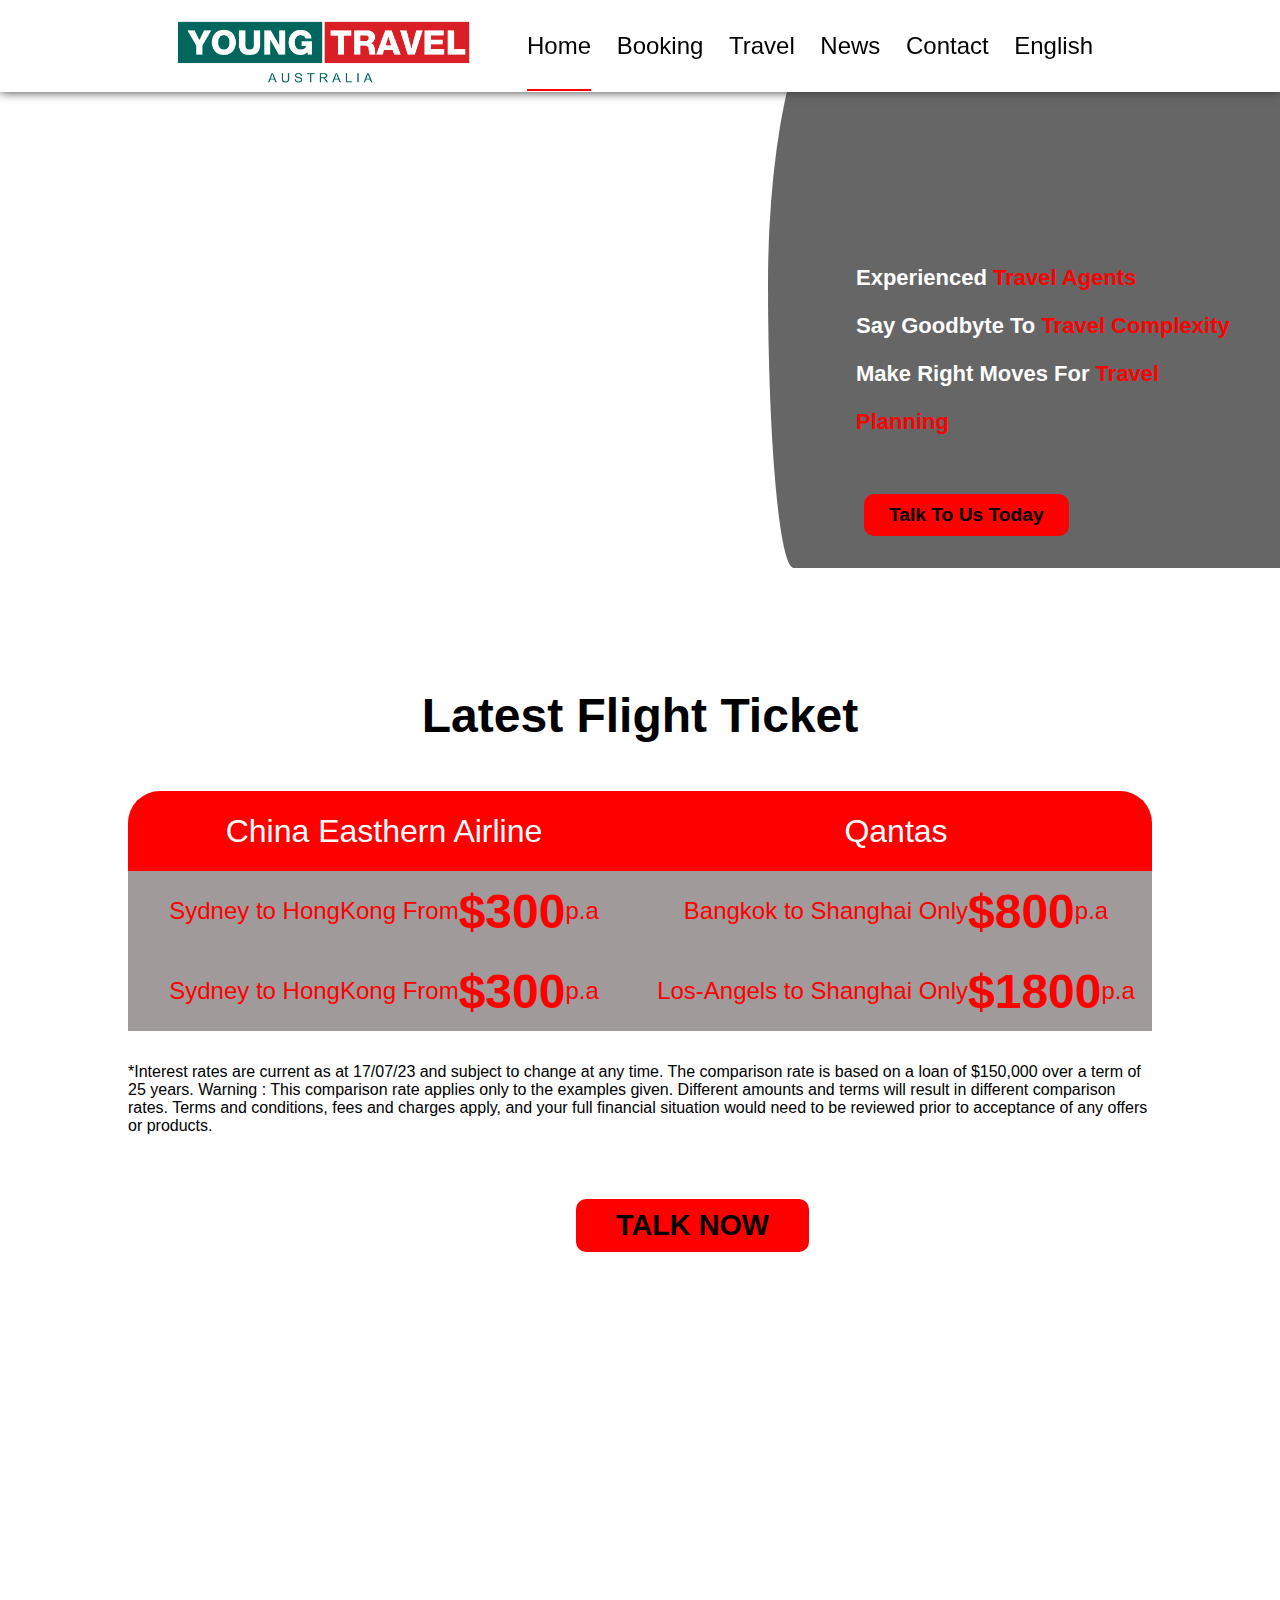
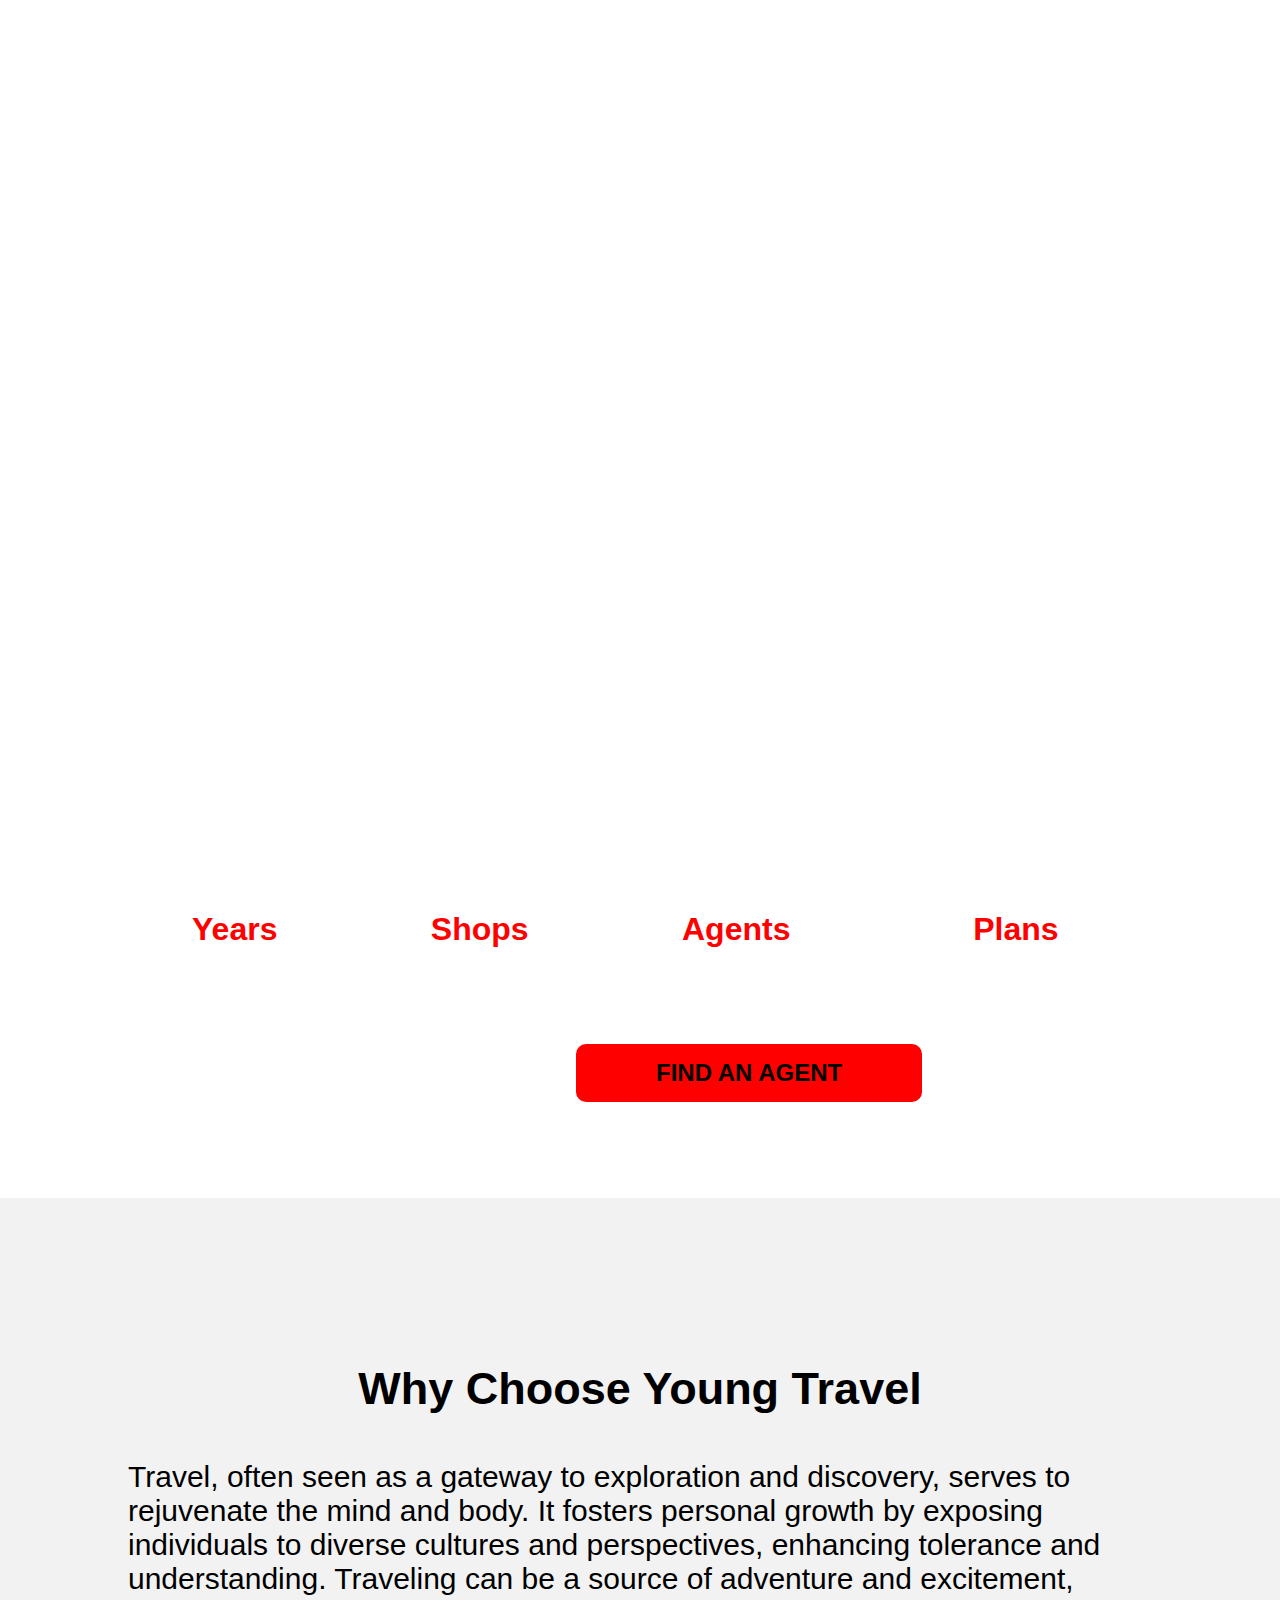
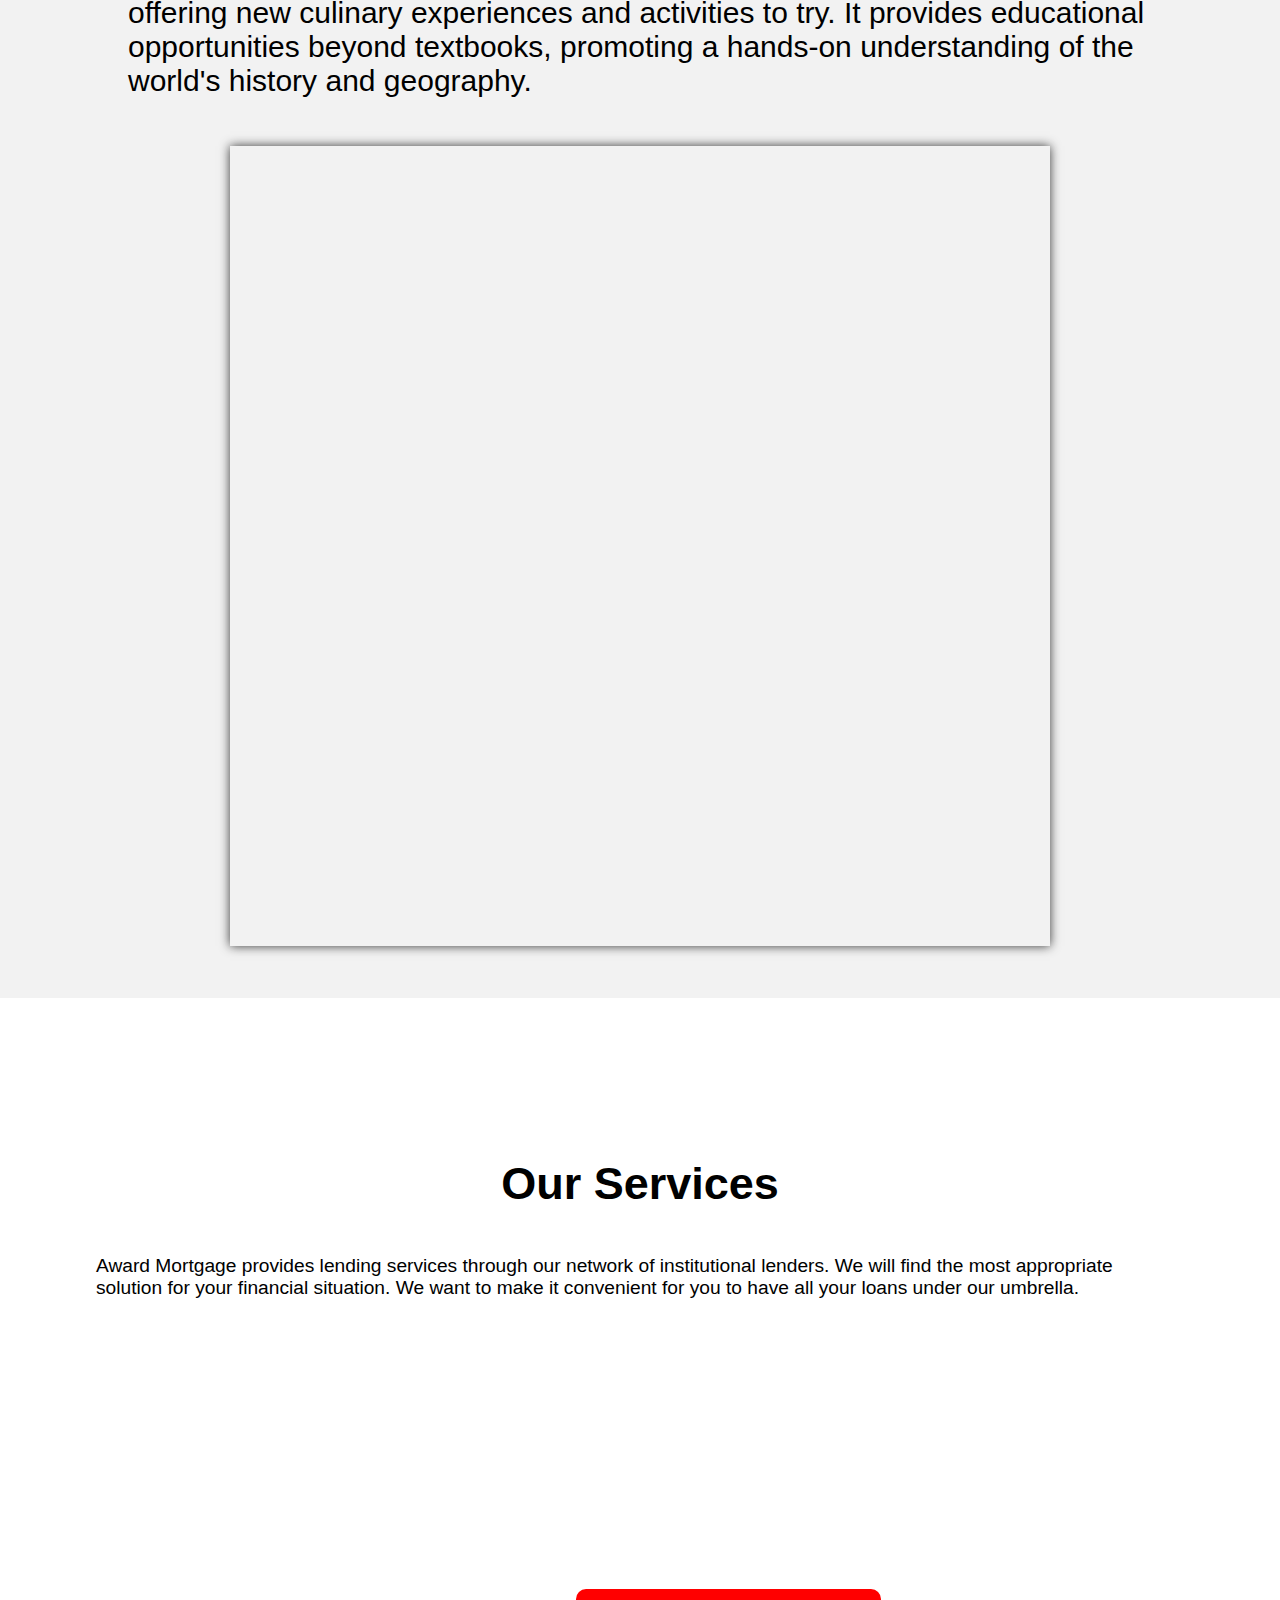
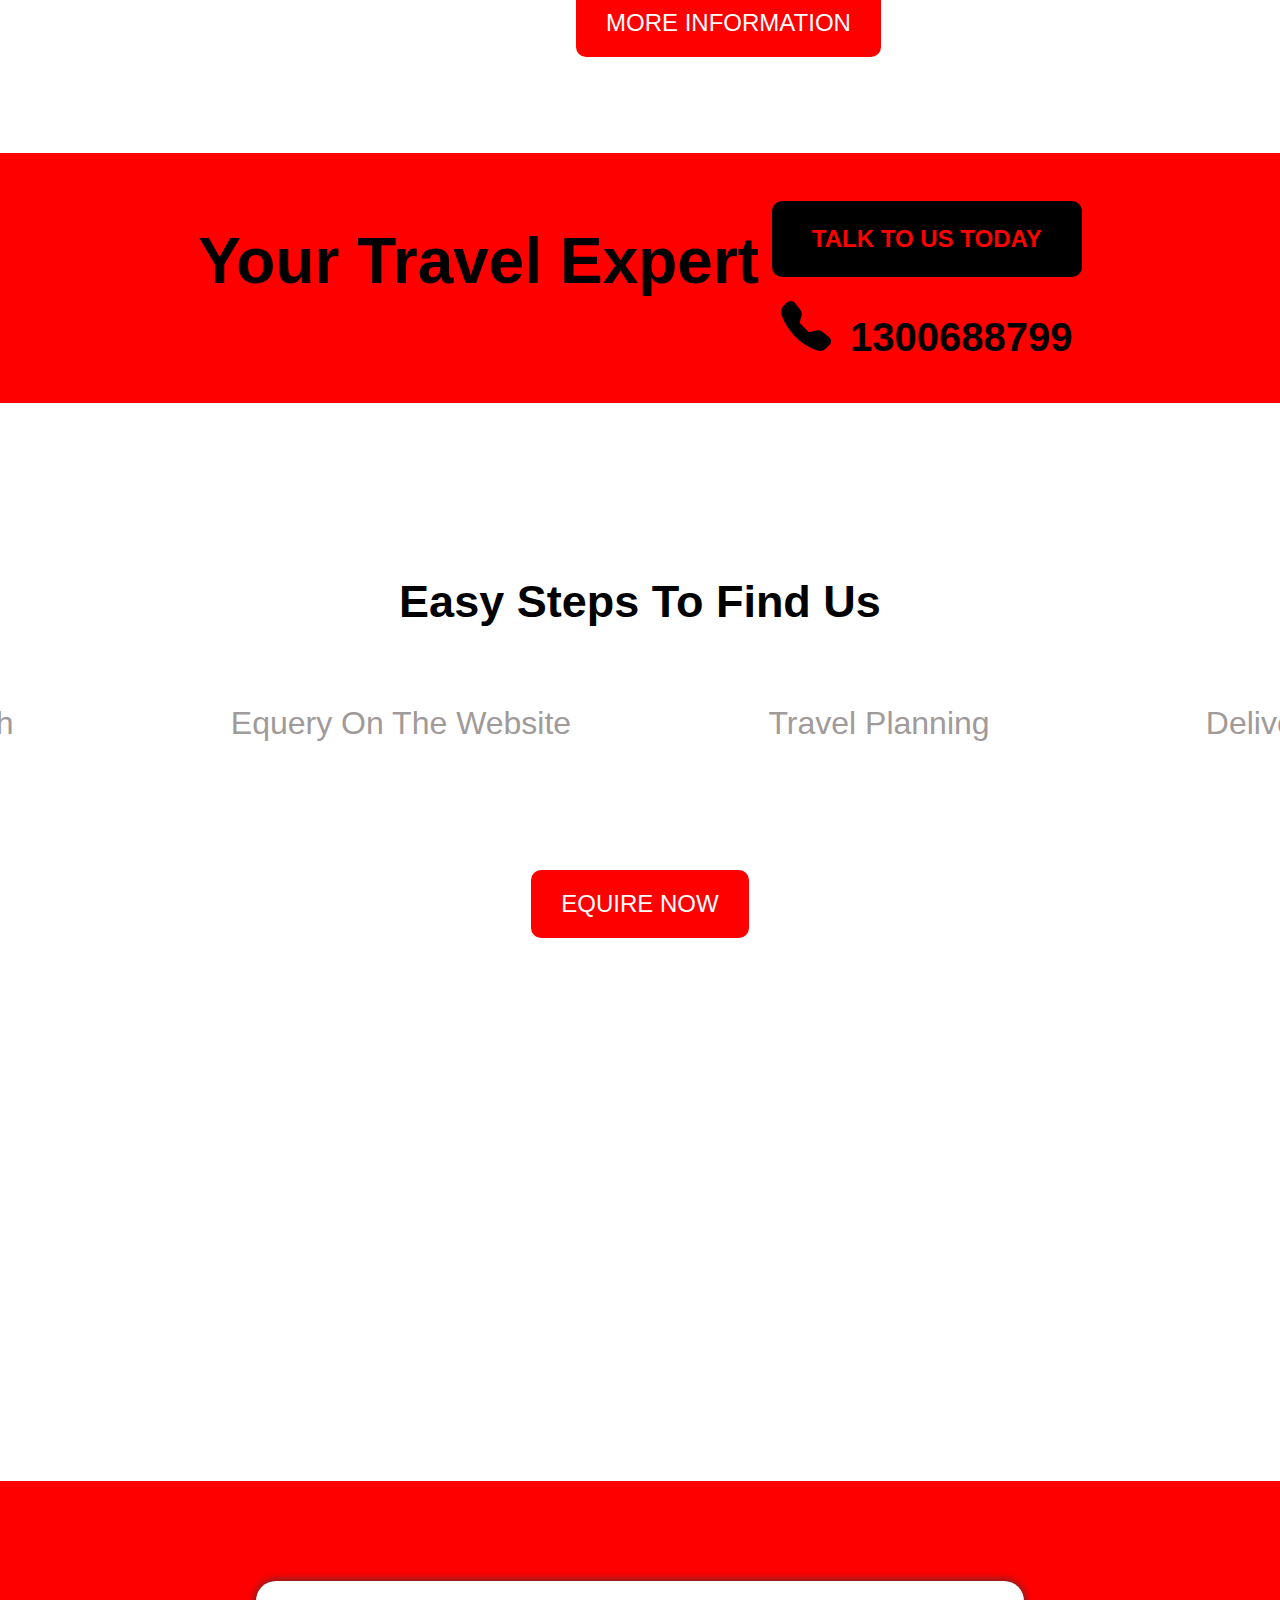
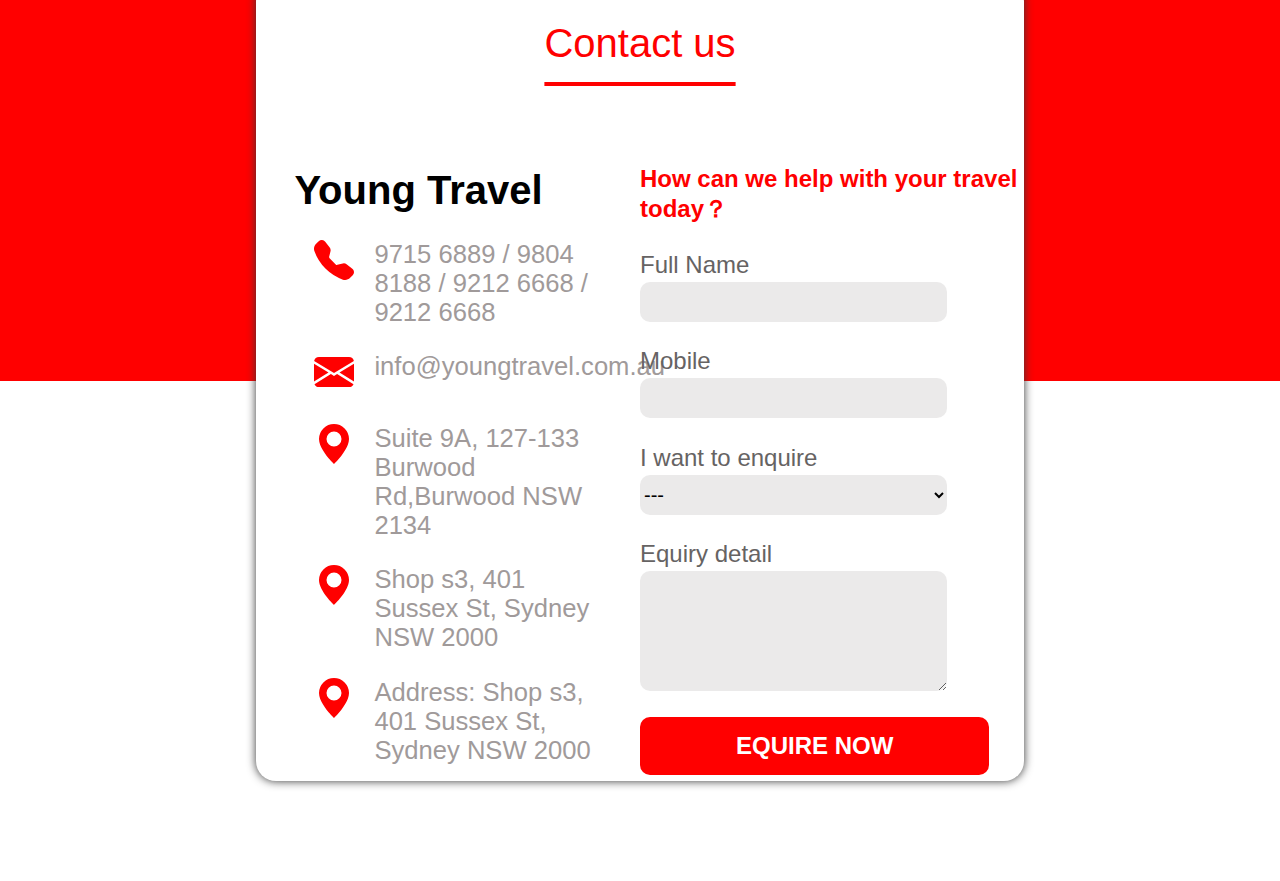
==== index.html @ 4cd8a6f0 "updated function" ====
<!DOCTYPE html>
<html lang="en">
<head>
  <meta charset="UTF-8">
  <meta name="viewport" content="width=device-width, initial-scale=1.0">
 
  <link rel="icon" href="./asset/Young-Travel.png">
  <title>Young Travel</title>
  <link
      rel="stylesheet"
      href="https://cdnjs.cloudflare.com/ajax/libs/font-awesome/5.14.0/css/all.min.css"
      integrity="sha512-1PKOgIY59xJ8Co8+NE6FZ+LOAZKjy+KY8iq0G4B3CyeY6wYHN3yt9PW0XpSriVlkMXe40PTKnXrLnZ9+fkDaog=="
      crossorigin="anonymous"/>
 <link rel="stylesheet" href="./css/style.css" />

</head>
<body>
   <section class="header-section" role="header">
      <nav class="navbar fixed">
          <div class="container">
            <div class="site-logo">
                <a href="./index.html">
                  <img src="./asset/Young-Travel.png" alt="">
                </a>
            </div>

            <nav class="barLink">
              <ul class="barLinkList">
                <li class="barLinkListItem chosen"><a href="#">Home</a></li>
                <li class="barLinkListItem"><a href="">Booking</a></li>
                <li class="barLinkListItem"><a href="">Travel</a></li>
                <li class="barLinkListItem"><a href="">News</a></li>
                <li class="barLinkListItem"><a href="">Contact</a></li>
                <li class="navDropdownListItem">
                    <a class="navLanguage" href="">English</a>
                    <ul class="navDropdownList">
                      <li>
                        <a href="#">Chinese</a>
                      </li>
                    </ul>
                
                </li>
              </ul>
            </nav>
        </div>
      </nav>
</section>

   <main class="mainPage">
    <section >
      <div class="video-container-overlay">
      <video src="//awardmortgage.com.au/wp-content/uploads/2019/11/澳华信贷宣传片-00_00_00-00_00_10.mp4" autoplay muted playsinline loop   class="introduceVideoContainer"></video>
        <div class="video-shadow-layout"></div>
          <div class="text-layout">
              <blockquote>
                <div>Experienced <span>Travel Agents</span></div>
                <div>Say  Goodbyte to <span>Travel complexity</span></div>
                <div>Make right moves for <span>Travel Planning</span></div>
              </blockquote>
              <!-- <h2>Experienced Travel Agent</h2> -->

              <button class="talk-to-us">talk to us today</button>
        </div>
      </div>

           <div class="text-editor">
                <p>Latest Flight ticket</p>
           </div>
   </section>

   <section>
      <div class="ticket-table">
          <div class="tableSorter">
               <div class="table-header spanStyle grid-item-1">China Easthern Airline</div>
               <div class="table-header spanStyle grid-item-2">Qantas</div>
                <div class="table-body grid-item-3">
                  
                  <span class="spanStyle-body">Sydney to HongKong From <h1> $300</h1> p.a</span>
                  <span class="spanStyle-body">Sydney to HongKong From <h1> $300</h1> p.a</span>
         
                
                  </div>
                <div class="table-body grid-item-4">
                  
                  <span class="spanStyle-body">Bangkok to Shanghai Only <h1> $800</h1> p.a</span>

                  <span class="spanStyle-body">Los-Angels to Shanghai Only <h1> $1800</h1> p.a</span>               
                </div>
          </div>
      </div>

      <div class="origin-content">
          <span>*Interest rates are current as at 17/07/23 ​and subject to change at any time. The comparison rate is based on a loan of $150,000 over a term of 25 years. Warning : This comparison rate applies only to the examples given. Different amounts and terms will result in different comparison rates. Terms and conditions, fees and charges apply, and your full financial situation would need to be reviewed prior to acceptance of any offers or products.</span>

      </div>

      
      <button class="Apply">TALK NOW</button>
   </section>

   <section class="backgroundCover cover-section">
      <!-- <div class="coverShadow-layout"></div> -->
       <div class="elementor-container">
          <p class="travelName">YOUNG TRAVEL</p>
           <div class="travelIntroduction">
              <p>  <span>Australian Youth Travel, set up and managed by qualified, experienced professionals, has won the trust and support of its clients through its practical expertise and reasonable costing. Its objective is simple: to ensure travellers enjoy a quality travel experience without spending a lot of money. And whatever problems might crop up during a trip overseas, you need not feel you are left alone in an unfamiliar environment, because we care about every client.</span> </p>
  
              <p>  <span> We organise top line tours, speciality tours, holiday cruises, commercial visits and independent group tours. Australian Youth Travel has a record of professional co-operation with airlines, hotels, cruise tour companies, scenic sites and so on that enable us to secure airline and cruise tickets, theatre tickets and travel insurance. Whether your wanderlust extends across Asia, the Americas, Europe, Africa, Australasia and the Pacific Islands, we are here to ensure a well planned and successful trip.</span> </p>


              <p>  <span>In a realm where youthful zest meets travel expertise, Young Travel Australia Pty Ltd stands as a beacon of excellence, guiding young adventurers on unparalleled journeys across the majestic landscapes of Australia. Established as a trusted travel agency, it specializes in curating vibrant, enriching, and safe travel experiences for young explorers.</span> </p>
           </div>
       </div>
     
    <section class="travelIntroStatics-section">
        <div class="statics-container">
            <div class="statics">
              <p class="first">9+</p>
              <p class="last">Years</p>
            </div>

            <div class="statics">
              <p class="first">6+</p>
              <p class="last">Shops</p>
          </div>

          <div class="statics">
            <p class="first">20+</p>
            <p class="last">Agents</p>
        </div>

        <div class="statics">
          <p class="first">500+</p>
          <p class="last">Plans</p>
      </div>
        </div>
    </section>

    <button class="findButton">Find an Agent</button>

   </section>


   <section class="whyTravel">
    <!-- <div> -->
      <div class="travelReason">
          <p>Why Choose young travel</p>
          <span>Travel, often seen as a gateway to exploration and discovery, serves to rejuvenate the mind and body. It fosters personal growth by exposing individuals to diverse cultures and perspectives, enhancing tolerance and understanding. Traveling can be a source of adventure and excitement, offering new culinary experiences and activities to try. It provides educational opportunities beyond textbooks, promoting a hands-on understanding of the world's history and geography.</span>

          <iframe width="80%" height="800" src="https://www.youtube.com/embed/lf4ZoAJsgnk?si=6ZNOD4xTz82uY_7r" title="YouTube video player" frameborder="0" allow="accelerometer; autoplay; clipboard-write; encrypted-media; gyroscope; picture-in-picture; web-share" allowfullscreen></iframe>
      </div>
    <!-- </div> -->

 </section>





    <section class="service-section">
      <div class="serviceDescription">
           <p>Our Services</p>
           <span>Award Mortgage provides lending services through our network of institutional lenders. We will find the most appropriate solution for your financial situation. We want to make it convenient for you to have all your loans under our umbrella. </span>
      </div>

      <div class="serviceBar">
          <!-- <div class="serviceContainer"> -->
           <figure class="serviceOption">
            <a href="#">
             <img src="https://awardmortgage.com.au/wp-content/uploads/2019/10/service-professionalloan.jpg" alt="" decoding="async">
             <figcaption class="image-caption caption-position">
                Visa application
             </figcaption>
            </a>
           </figure>
          <!-- </div> -->

          <figure class="serviceOption">
            <a href="#">
             <img src="https://awardmortgage.com.au/wp-content/uploads/2019/10/service-professionalloan.jpg" alt="" decoding="async">
             <figcaption class="image-caption caption-position">
                Flight Booking
             </figcaption>
            </a>
           </figure>

           <figure class="serviceOption">
            <a href="#">
             <img src="https://awardmortgage.com.au/wp-content/uploads/2019/10/service-professionalloan.jpg" alt="" decoding="async">
             <figcaption class="image-caption caption-position">
                Travel Planning
             </figcaption>
            </a>
           </figure>

           <figure class="serviceOption">
            <a href="#">
             <img src="https://awardmortgage.com.au/wp-content/uploads/2019/10/service-professionalloan.jpg" alt="" decoding="async">
             <figcaption class="image-caption caption-position">
                travel guiding
             </figcaption>
            </a>
           </figure>

           <figure class="serviceOption">
            <a href="#">
             <img src="https://awardmortgage.com.au/wp-content/uploads/2019/10/service-professionalloan.jpg" alt="" decoding="async">
             <figcaption class="image-caption caption-position">
                Vodafone 
             </figcaption>
            </a>
           </figure>

           <figure class="serviceOption">
            <a href="#">
             <img src="https://awardmortgage.com.au/wp-content/uploads/2019/10/service-professionalloan.jpg" alt="" decoding="async">
             <figcaption class="image-caption caption-position">
                Travel consulting
             </figcaption>
            </a>
           </figure>

      </div>

      <button class="InfoButton">More Information</button>

  </section>

  
   <section class="expert">
    <div class="expertContainer">
      <div class="expert-content">
        <p>Your Travel Expert</p>
        <div class="contactDetail">
            <button class="talkToUs">Talk To Us Today</button>
            <span><svg xmlns="http://www.w3.org/2000/svg" width="50" height="50" fill="currentColor" class="bi bi-telephone-fill" viewBox="0 0 16 16">
              <path fill-rule="evenodd" d="M1.885.511a1.745 1.745 0 0 1 2.61.163L6.29 2.98c.329.423.445.974.315 1.494l-.547 2.19a.678.678 0 0 0 .178.643l2.457 2.457a.678.678 0 0 0 .644.178l2.189-.547a1.745 1.745 0 0 1 1.494.315l2.306 1.794c.829.645.905 1.87.163 2.611l-1.034 1.034c-.74.74-1.846 1.065-2.877.702a18.634 18.634 0 0 1-7.01-4.42 18.634 18.634 0 0 1-4.42-7.009c-.362-1.03-.037-2.137.703-2.877L1.885.511z"/>
            </svg> 1300688799</span>
        </div>
      </div>
    </div>
</section>


<section class="steps-to-find">
  <div class="step-container">
    <p class="steps-title">Easy steps to find us</p>
    <div class="stepItem-list">
      <div class="stepItem">
        <img src="https://awardmortgage.com.au/wp-content/uploads/2020/08/car-loan-02-150x150.png" alt="" class="item-image">
          <p class="item-description">Get in Touch</p>
      </div>

      <div class="stepItem">
        <img src="https://awardmortgage.com.au/wp-content/uploads/2020/08/car-loan-02-150x150.png" alt="" class="item-image">
          <p class="item-description">Equery on the Website</p>
      </div>

      <div class="stepItem">
        <img src="https://awardmortgage.com.au/wp-content/uploads/2020/08/car-loan-02-150x150.png" alt="" class="item-image">
          <p class="item-description">Travel planning</p>
      </div>

      <div class="stepItem">
        <img src="https://awardmortgage.com.au/wp-content/uploads/2020/08/car-loan-02-150x150.png" alt="" class="item-image">
          <p class="item-description">Deliver our solutions</p>
      </div>
    </div>
     <button>Equire Now</button>

  </div>
</section>

<section class="contactForm">

  <div class="formContainer">
      <div class="up-section">

      </div>

      <div class="down-section">

      </div>

      <div class="form-to-contact">
         <p class="form-contact-us">Contact us</p>
         <!-- <div class="contact-container"> -->
            <div class="left-section">
                <h1>Young Travel</h1>
                <ul class="contact-list">
                  <li>
                    <span><svg xmlns="http://www.w3.org/2000/svg" width="40" height="40" fill="currentColor" class="bi bi-telephone-fill" viewBox="0 0 16 16">
                    <path fill-rule="evenodd" d="M1.885.511a1.745 1.745 0 0 1 2.61.163L6.29 2.98c.329.423.445.974.315 1.494l-.547 2.19a.678.678 0 0 0 .178.643l2.457 2.457a.678.678 0 0 0 .644.178l2.189-.547a1.745 1.745 0 0 1 1.494.315l2.306 1.794c.829.645.905 1.87.163 2.611l-1.034 1.034c-.74.74-1.846 1.065-2.877.702a18.634 18.634 0 0 1-7.01-4.42 18.634 18.634 0 0 1-4.42-7.009c-.362-1.03-.037-2.137.703-2.877L1.885.511z"/>
                  </svg></span>
                  <span>9715 6889 / 9804 8188 / 9212 6668 / 9212 6668</span>
                </li>
                  <li>
                   <span> <svg xmlns="http://www.w3.org/2000/svg" width="40" height="40" fill="currentColor" class="bi bi-envelope-fill" viewBox="0 0 16 16">
                    <path d="M.05 3.555A2 2 0 0 1 2 2h12a2 2 0 0 1 1.95 1.555L8 8.414.05 3.555ZM0 4.697v7.104l5.803-3.558L0 4.697ZM6.761 8.83l-6.57 4.027A2 2 0 0 0 2 14h12a2 2 0 0 0 1.808-1.144l-6.57-4.027L8 9.586l-1.239-.757Zm3.436-.586L16 11.801V4.697l-5.803 3.546Z"/>
                  </svg></span>
                  <span>info@youngtravel.com.au</span>
                </li>
                  <li>
                   <span> <svg xmlns="http://www.w3.org/2000/svg" width="40" height="40" fill="currentColor" class="bi bi-geo-alt-fill" viewBox="0 0 16 16">
                      <path d="M8 16s6-5.686 6-10A6 6 0 0 0 2 6c0 4.314 6 10 6 10zm0-7a3 3 0 1 1 0-6 3 3 0 0 1 0 6z"/>
                    </svg></span>
                    <span>Suite 9A, 127-133 Burwood Rd,Burwood NSW 2134</span>
                  </li>
                  <li>
                    <span><svg xmlns="http://www.w3.org/2000/svg" width="40" height="40" fill="currentColor" class="bi bi-geo-alt-fill" viewBox="0 0 16 16">
                      <path d="M8 16s6-5.686 6-10A6 6 0 0 0 2 6c0 4.314 6 10 6 10zm0-7a3 3 0 1 1 0-6 3 3 0 0 1 0 6z"/>
                    </svg></span>
                    <span>Shop s3, 401 Sussex St, Sydney NSW 2000</span>
                  </li>
                  <li>
                   <span> <svg xmlns="http://www.w3.org/2000/svg" width="40" height="40" fill="currentColor" class="bi bi-geo-alt-fill" viewBox="0 0 16 16">
                      <path d="M8 16s6-5.686 6-10A6 6 0 0 0 2 6c0 4.314 6 10 6 10zm0-7a3 3 0 1 1 0-6 3 3 0 0 1 0 6z"/>
                    </svg>
                  </span>
                    <span>Address: Shop s3, 401 Sussex St, Sydney NSW 2000</span>
                  </li>
                </ul>
            </div>

            <div class="right-section">
               <p class="right-title">How can we help with your travel today？</p>
               <ul class="contactForm">
                      <li>
                        <span>Full Name</span>
                        <input type="text" class="text-input">
                      </li>
                      
                      <li>
                        <span>Mobile</span>
                        <input type="text" class="text-input">
                      </li>
                      
                      <li>
                        <span>I want to enquire</span>
                        <select name="mySelect" class="mySelect">
                          <option value="value1" selected>---</option>
                          <option value="value1">Flight Ticket</option>
                          <option value="value2">Visa</option>
                          <option value="value3">Vodafone</option>
                        </select>
                      </li>


                      <li>
                        <span>Equiry detail</span>
                        <textarea name="comments" class="equiry" rows="5" cols="30"></textarea>
                      </li>
               </ul>

               <button>Equire Now</button>
            </div>
         <!-- </div> -->
      </div>
  </div>

</section>




 

   


   </main>

<script src="./js/navDropdownList.js"></script>
<script src="https://cdn.jsdelivr.net/npm/bootstrap@5.3.1/dist/js/bootstrap.bundle.min.js" integrity="sha384-HwwvtgBNo3bZJJLYd8oVXjrBZt8cqVSpeBNS5n7C8IVInixGAoxmnlMuBnhbgrkm" crossorigin="anonymous"></script>
</body>
</html>
---- css/style.css ----
@charset "UTF-8";
:root {
  font-size: 16px;
  --secondary-color: #ff0000;
  --primary-color: white;
  --grey-color: #a09a9a;
  --maxWidth: 100%;
}

* {
  box-sizing: border-box;
}

@keyframes button-animation {
  25% {
    transform: scale(1.1);
  }
  75% {
    transform: scale(0.9);
  }
}

body {
  max-width: 3000px;
  margin: 0 auto;
  padding: 0;
  font-family: barlow, sans-serif;
}

.header-section {
  max-width: 3000px;
  width: 100%;
}

.navbar {
  display: flex;
  justify-content: center;
  align-items: center;
  background-color: var(--primary-color);
  min-height: 80px;
  box-shadow: #363636 0px 0px 10px;
}

.navbar .container {
  margin: 0 auto;
  padding: 0 10px;
  min-width: 60%;
  max-width: 90%;
}

.navbar .site-logo {
  position: relative;
  float: left;
  cursor: pointer;
}

.navbar .site-logo a {
  text-decoration: none;
  color: var(--primary-color);
}

.navbar .site-logo img {
  border: 0;
  max-width: 300px;
  margin: auto 0px;
}

.barLink {
  width: calc(60% - 15rem);
  font-weight: 800;
  font-size: 1.5rem;
  position: relative;
  float: right;
  text-transform: capitalize;
  display: flex;
  justify-content: end;
  align-items: center;
}

.barLink .barLinkList {
  list-style: none;
  display: flex;
  justify-content: center;
  align-items: center;
  height: 100%;
}

.barLink .barLinkList li {
  display: flex;
  justify-content: center;
  align-items: center;
}

.barLink .barLinkList li:hover {
  text-decoration: underline;
  text-decoration-color: var(--secondary-color);
  text-underline-offset: 35px;
}

.barLink .barLinkList .chosen {
  text-decoration: underline;
  text-decoration-color: var(--secondary-color);
  text-underline-offset: 35px;
}

.barLink .barLinkListItem {
  height: 100%;
  display: flex;
  justify-content: center;
  align-items: center;
}

.barLink .barLinkListItem a {
  text-decoration: none;
  color: black;
  margin: 0.5rem;
  font-size: 1.5rem;
  padding: 0 0.3rem;
  font-family: "Libre Franklin", Arial, "Microsoft YaHei", 微软雅黑, STXihei, 华文细黑, SimSun, 宋体, Heiti, 黑体, sans-serif !important;
  font-weight: normal;
}

.barLink .barLinkListItem a:hover {
  color: grey;
  transition: 0.7s all ease;
}

.navDropdownListItem {
  position: relative;
  height: 100%;
}

.navDropdownListItem:hover {
  background-color: var(--secondary-color);
  transition: 1s all;
}

.navDropdownListItem .navLanguage {
  text-decoration: none;
  color: black;
  margin: 0.5rem;
  font-size: 1.5rem;
  padding: 0 0.3rem;
  font-family: "Libre Franklin", Arial, "Microsoft YaHei", 微软雅黑, STXihei, 华文细黑, SimSun, 宋体, Heiti, 黑体, sans-serif !important;
  font-weight: normal;
}

.navDropdownListItem .navLanguage:hover {
  color: var(--primary-color);
  opacity: 1 !important;
  transition: 1s all;
  text-decoration: none !important;
}

.navDropdownList {
  display: none;
  position: absolute;
  width: 30rem;
  top: 2.8rem;
  left: 0rem;
  padding-inline-start: 0;
}

.navDropdownList li {
  display: flex;
  flex-direction: column;
  background-color: var(--secondary-color);
  max-width: 15rem;
  border: 1px solid var(--primary-color);
}

.navDropdownList li:hover {
  text-decoration: none !important;
}

.navDropdownList li a {
  text-decoration: none;
  color: black;
  font-size: 1rem;
  padding: 0.5rem 0;
  border-bottom: 1px solid var(--secondary-color);
  color: aliceblue;
}

.navDropdownList.activated {
  display: block;
  transition: 1s all ease;
}

.fixed {
  position: fixed;
  top: 0;
  width: 100%;
  z-index: 999;
}

.mainPage {
  width: 100%;
}

.video-container-overlay {
  height: 40rem;
  display: grid;
  grid-template-columns: repeat(5, 1fr);
  grid-template-rows: repeat(2, 1fr);
}

.video-container-overlay .introduceVideoContainer {
  height: 30em;
  width: 100%;
  margin-top: 5.5rem;
  object-fit: cover;
  grid-column: 1/6;
  grid-row: 1;
  z-index: 1;
}

.video-container-overlay .video-shadow-layout {
  grid-column: 4/6;
  grid-row: 1/2;
  z-index: 90;
  background-color: black;
  height: 100%;
  opacity: 0.6;
  border-radius: 14% 0 0 5% / 50% 0 0 50%;
}

.video-container-overlay .text-layout {
  grid-column: 4/6;
  grid-row: 1/2;
  display: flex;
  z-index: 200;
  flex-direction: column;
  justify-content: flex-end;
  align-items: flex-start;
  flex-wrap: nowrap;
  margin-top: 4rem;
  margin-left: 3rem;
}

.video-container-overlay .text-layout h2 {
  color: white;
  text-align: center;
  margin-bottom: 0.5rem;
  line-height: 1.5rem;
  margin-top: 14rem;
}

.video-container-overlay .text-layout div {
  color: white;
  text-align: center;
  font-size: 22px;
  font-weight: 600;
  line-height: 3rem;
  text-transform: capitalize;
  text-align: left;
}

.video-container-overlay .text-layout span {
  color: var(--secondary-color);
}

.video-container-overlay .text-layout .talk-to-us {
  border-radius: 10px;
  border: none;
  font-weight: bold;
  font-size: 1.2rem;
  padding: 10px 25px;
  text-transform: capitalize;
  background-color: var(--secondary-color);
  margin: 2rem 0;
  margin-left: 3rem;
  cursor: pointer;
}

.video-container-overlay .text-layout .talk-to-us:hover {
  background-color: white;
  transform: translateY(-30%);
  transition: 0.8s all ease;
}

.text-editor {
  display: flex;
  justify-content: center;
  align-items: center;
}

.text-editor p {
  font-size: 3rem;
  font-weight: bolder;
  text-transform: capitalize;
}

.ticket-table {
  display: flex;
  justify-content: center;
  align-items: center;
  max-width: 100%;
  border-collapse: collapse;
}

.ticket-table .tableSorter {
  width: 80%;
  margin: 0 auto;
  display: grid;
  grid-template-columns: repeat(2, 1fr);
  grid-template-rows: 1fr 2fr;
  min-height: 15rem;
}

.ticket-table .tableSorter .table-header {
  background-color: var(--secondary-color);
}

.ticket-table .tableSorter .spanStyle {
  text-align: center;
  display: flex;
  justify-content: center;
  align-items: center;
  color: var(--primary-color);
  font-size: 2rem;
  font-weight: 500;
  font-family: Ubuntu, 方正黑体简体, "Open Sans", Helvetica, Arial, sans-serif;
}

.ticket-table .tableSorter .grid-item-1 {
  border-top-left-radius: 2rem;
  grid-column: 1;
  grid-row: 1;
}

.ticket-table .tableSorter .grid-item-2 {
  border-top-right-radius: 2rem;
  grid-column: 2;
  grid-row: 1;
}

.ticket-table .tableSorter .grid-item-3 {
  grid-column: 1;
  grid-row: 2;
}

.ticket-table .tableSorter .grid-item-4 {
  grid-column: 2;
  grid-row: 2;
}

.ticket-table .tableSorter .spanStyle-body {
  color: var(--secondary-color);
  display: flex;
  justify-content: center;
  align-items: center;
  font-size: 1.5rem;
  max-height: 5rem;
  font-weight: 300;
  font-family: Ubuntu, 方正黑体简体, "Open Sans", Helvetica, Arial, sans-serif;
}

.ticket-table .tableSorter .table-body {
  background-color: var(--grey-color);
}

.origin-content {
  display: flex;
  justify-content: center;
  align-items: center;
  width: 80%;
  margin: 2rem auto;
}

.Apply {
  border-radius: 10px;
  border: none;
  font-weight: bold;
  font-size: 1.8rem;
  padding: 10px 40px;
  text-transform: capitalize;
  background-color: var(--secondary-color);
  margin: 2rem 0;
  cursor: pointer;
  position: relative;
  left: 45%;
}

.Apply:hover {
  animation-name: button-animation;
  animation-duration: 1s;
  animation-timing-function: linear;
  animation-iteration-count: infinite;
}

.backgroundCover {
  background-image: url("https://www.awardmortgage.com.au/wp-content/uploads/2019/10/20191031163749.jpg");
  background-size: auto;
  z-index: 50;
}

@media screen and (min-width: 1025px) {
  .backgroundCover {
    background-attachment: fixed;
  }
}

.backgroundCover p::selection {
  background-color: var(--secondary-color);
}

.backgroundCover p::-moz-selection {
  background-color: var(--secondary-color);
}

.backgroundCover p::-webkit-selection {
  background-color: var(--secondary-color);
}

.backgroundCover .coverShadow-layout {
  height: 100%;
  background-color: black;
  opacity: 0.6;
  z-index: 100;
}

.backgroundCover .elementor-container {
  min-height: 800px;
  padding: 20px;
  z-index: 200;
  color: var(--primary-color);
  font-family: Ubuntu, 方正黑体简体, "Open Sans", Helvetica, Arial, sans-serif;
}

.backgroundCover .elementor-container .travelName {
  display: flex;
  justify-content: center;
  align-items: center;
  font-size: 45px;
  font-weight: 900;
  margin-top: 5rem;
}

.backgroundCover .elementor-container .travelIntroduction {
  margin: 0 25%;
}

.backgroundCover .elementor-container .travelIntroduction p {
  line-height: 2rem;
  font-weight: 100;
  font-size: 1.5rem;
  text-align: justify;
}

.backgroundCover .elementor-container .travelIntroduction p ::selection {
  background-color: var(--secondary-color);
}

.backgroundCover .elementor-container .travelIntroduction p ::-moz-selection {
  background-color: var(--secondary-color);
}

.backgroundCover .elementor-container .travelIntroduction p ::-webkit-selection {
  background-color: var(--secondary-color);
}

.backgroundCover .elementor-container .travelIntroduction :not(:first-child) {
  margin-top: 2rem;
}

.backgroundCover .travelIntroStatics-section {
  width: 100%;
}

.backgroundCover .travelIntroStatics-section .statics-container {
  max-width: 80%;
  margin: 0 15%;
  display: flex;
  justify-content: space-between;
  align-items: center;
}

.backgroundCover .travelIntroStatics-section .statics-container .statics {
  display: flex;
  flex-direction: column;
}

.backgroundCover .travelIntroStatics-section .statics-container .statics .first {
  color: white;
  font-weight: 500;
  text-align: center;
  font-size: 4rem;
  margin: 0.5rem auto !important;
}

.backgroundCover .travelIntroStatics-section .statics-container .statics .last {
  color: var(--secondary-color);
  font-weight: bold;
  text-align: center;
  font-size: 2rem;
  margin: 0 auto !important;
}

.backgroundCover .findButton {
  border-radius: 10px;
  border: none;
  font-weight: 600;
  font-size: 1.5rem;
  padding: 15px 80px;
  text-transform: uppercase;
  background-color: var(--secondary-color);
  margin: 6rem 0;
  cursor: pointer;
  position: relative;
  left: 45%;
}

.backgroundCover .findButton:hover {
  animation-name: button-animation;
  animation-duration: 1s;
  animation-timing-function: linear;
  animation-iteration-count: infinite;
}

.service-section {
  width: 100%;
  margin-top: 10rem;
}

.service-section .serviceDescription {
  max-width: 85%;
  margin: 8rem auto 3.5rem auto;
}

.service-section .serviceDescription p {
  font-size: 45px;
  font-weight: 900;
  display: flex;
  justify-content: center;
  align-items: center;
}

.service-section .serviceDescription span {
  text-align: left;
  display: flex;
  justify-content: center;
  align-items: center;
  font-weight: 400;
  font-size: 1.2rem;
}

.service-section .serviceBar {
  max-width: 1000px;
  margin: 3.5rem auto;
  display: flex;
  justify-content: space-between;
  align-items: center;
  flex-wrap: wrap;
  align-content: space-between;
}

.service-section .serviceOption {
  position: relative;
  display: inline-block;
  margin: 2rem;
  max-width: 250px;
}

.service-section .serviceOption a {
  text-decoration: none;
  color: #363636;
}

.service-section .serviceOption img {
  filter: brightness(60%) contrast(100%) saturate(100%) blur(0px) hue-rotate(0deg);
  transition-duration: 0.5s;
  border-radius: 25px 25px 25px 25px;
  box-shadow: #363636 0px 0px 10px;
  width: 100%;
}

.service-section .serviceOption img:hover {
  filter: brightness(100%) contrast(100%) saturate(100%) blur(0px) hue-rotate(0deg);
}

.service-section .serviceOption .image-caption {
  color: var(--primary-color);
  font-size: 2rem;
  font-weight: 900;
  line-height: 2.5rem;
  letter-spacing: 1px;
  text-transform: uppercase;
}

.service-section .serviceOption .caption-position {
  position: absolute;
  top: 37%;
  left: 50%;
  transform: translateX(-50%);
  text-align: center;
}

.service-section .InfoButton {
  border-radius: 10px;
  border: none;
  font-weight: 200;
  color: var(--primary-color);
  font-size: 1.5rem;
  padding: 20px 30px;
  text-transform: uppercase;
  background-color: var(--secondary-color);
  margin: 6rem 0;
  cursor: pointer;
  position: relative;
  left: 45%;
}

.service-section .InfoButton:hover {
  animation-name: button-animation;
  animation-duration: 1s;
  animation-timing-function: linear;
  animation-iteration-count: infinite;
}

.cover-section {
  position: relative;
}

.red {
  color: var(--secondary-color);
}

.expert {
  width: 100%;
  font-family: "Libre Franklin", Arial, "Microsoft YaHei", 微软雅黑, STXihei, 华文细黑, SimSun, 宋体, Heiti, 黑体, sans-serif !important;
}

.expert .expertContainer {
  width: 100%;
  background-color: var(--secondary-color);
  min-height: 250px;
}

.expert .expertContainer .expert-content {
  display: flex;
  justify-content: space-around;
  align-items: center;
  margin: 0 auto 3rem auto;
  max-width: 70%;
}

.expert .expertContainer p {
  font-weight: 900;
  font-size: 4rem;
}

.expert .expertContainer .contactDetail {
  display: flex;
  flex-direction: column;
  justify-content: space-between;
  align-items: center;
}

.expert .expertContainer .contactDetail .talkToUs {
  border-radius: 10px;
  border: none;
  color: var(--secondary-color);
  font-weight: 600;
  font-size: 1.5rem;
  padding: 1.5rem 2.5rem;
  text-transform: uppercase;
  background-color: black;
  margin: 1rem 0;
  margin-top: 3rem !important;
}

.expert .expertContainer .contactDetail .talkToUs:hover {
  animation-name: button-animation;
  animation-duration: 1s;
  animation-timing-function: linear;
  animation-iteration-count: infinite;
}

.expert .expertContainer .contactDetail span {
  margin: 0.5rem 0;
  font-weight: 600;
  font-size: 2.5rem;
  text-align: center;
}

.expert .expertContainer .contactDetail .bi {
  margin-right: 8px;
}

.whyTravel {
  width: 100%;
  background-color: #f2f2f2;
  min-height: 1400px;
  font-family: "Libre Franklin", Arial, "Microsoft YaHei", 微软雅黑, STXihei, 华文细黑, SimSun, 宋体, Heiti, 黑体, sans-serif !important;
}

.whyTravel .travelReason {
  max-width: 80%;
  margin: 0 auto;
  padding-top: 120px;
  display: flex;
  flex-direction: column;
  justify-content: space-between;
  align-items: center;
}

.whyTravel .travelReason p {
  font-size: 45px;
  font-weight: 600;
  text-transform: capitalize;
}

.whyTravel .travelReason span {
  text-align: left;
  font-size: 30px;
  font-weight: 400;
}

.whyTravel .travelReason iframe {
  margin-top: 3rem;
  box-shadow: #363636 0px 0px 10px;
}

.steps-to-find {
  width: 100%;
  background-color: var(--primary-color);
  min-height: 950px;
}

.steps-to-find .step-container {
  max-width: 85%;
  margin: 8rem auto 3.5rem auto;
  display: flex;
  flex-direction: column;
  justify-content: space-between;
  align-items: center;
}

.steps-to-find .step-container .steps-title {
  font-size: 45px;
  font-weight: 600;
  text-transform: capitalize;
}

.steps-to-find .step-container .stepItem-list {
  display: flex;
  justify-content: space-between;
  align-items: center;
}

.steps-to-find .step-container .stepItem {
  display: flex;
  flex-direction: column;
  align-items: center;
  margin: 0 4rem;
}

.steps-to-find .step-container .stepItem img {
  width: 350px;
  height: auto;
}

.steps-to-find .step-container .stepItem .item-description {
  font-weight: 400;
  text-align: center;
  font-size: 2rem;
  text-transform: capitalize;
  color: var(--grey-color);
  font-family: "Libre Franklin", Arial, "Microsoft YaHei", 微软雅黑, STXihei, 华文细黑, SimSun, 宋体, Heiti, 黑体, sans-serif !important;
}

.steps-to-find .step-container button {
  border-radius: 10px;
  border: none;
  font-weight: 200;
  color: var(--primary-color);
  font-size: 1.5rem;
  padding: 20px 30px;
  text-transform: uppercase;
  background-color: var(--secondary-color);
  margin: 6rem 0;
  cursor: pointer;
}

.steps-to-find .step-container button:hover {
  animation-name: button-animation;
  animation-duration: 1s;
  animation-timing-function: linear;
  animation-iteration-count: infinite;
}

.contactForm {
  width: 100%;
}

.contactForm .formContainer {
  position: relative;
  display: grid;
  grid-template-columns: 100%;
  grid-template-rows: repeat(2, 1fr);
}

.contactForm .up-section {
  grid-row: 1/2;
  background-color: var(--secondary-color);
  min-height: 500px;
  z-index: 1;
}

.contactForm .down-section {
  grid-row: 2/3;
  min-height: 500px;
  z-index: 1;
}

.contactForm .form-to-contact {
  position: absolute;
  top: 50%;
  left: 50%;
  transform: translate(-50%, -50%);
  grid-row: 1/3;
  background-color: var(--primary-color);
  z-index: 100;
  min-height: 800px;
  min-width: 60%;
  box-shadow: #363636 0px 0px 10px;
  border-radius: 20px;
  display: grid;
  grid-template-columns: repeat(2, 1fr);
  grid-template-rows: 20% 1fr;
}

.contactForm .form-to-contact .form-contact-us {
  grid-column: 1/3;
  grid-row: 1;
  text-align: center;
  text-decoration: underline;
  font-size: 2.5rem;
  font-weight: 200;
  color: var(--secondary-color);
  text-decoration-color: var(--secondary-color);
  /* 控制下划线颜色 */
  text-underline-offset: 25px;
}

.contactForm .form-to-contact .left-section {
  width: 80%;
  grid-column: 1/2;
  grid-row: 2;
  margin: 0 auto;
}

.contactForm .form-to-contact .left-section h1 {
  font-size: 2.5rem;
}

.contactForm .form-to-contact .left-section .contact-list {
  list-style-type: none;
  padding: 0;
}

.contactForm .form-to-contact .left-section .contact-list li {
  margin: 1.6rem 0;
  display: flex;
  justify-content: flex-start;
}

.contactForm .form-to-contact .left-section .contact-list li .bi-telephone-fill {
  color: var(--secondary-color);
}

.contactForm .form-to-contact .left-section .contact-list li .bi-envelope-fill {
  color: var(--secondary-color);
}

.contactForm .form-to-contact .left-section .contact-list li .bi-geo-alt-fill {
  color: var(--secondary-color);
}

.contactForm .form-to-contact .left-section .contact-list li span {
  font-size: 1.6rem;
  color: var(--grey-color);
  margin-left: 20px;
  text-align: left;
}

.contactForm .form-to-contact .right-section {
  grid-column: 2/3;
  grid-row: 2;
}

.contactForm .form-to-contact .right-section .right-title {
  color: var(--secondary-color);
  font-size: 1.5rem;
  font-weight: 600;
}

.contactForm .form-to-contact .right-section .contactForm {
  list-style-type: none;
  padding: 0;
}

.contactForm .form-to-contact .right-section .contactForm li {
  margin: 1.6rem 0;
  display: flex;
  flex-direction: column;
  justify-content: center;
  align-items: flex-start;
}

.contactForm .form-to-contact .right-section .contactForm li span {
  font-size: 1.5rem;
  color: #666363;
}

.contactForm .form-to-contact .right-section .contactForm li .text-input {
  margin-top: 3px;
  padding: 0;
  width: 80%;
  height: 40px;
  border-radius: 10px;
  border: none;
  background-color: #d6d4d47a;
  font-size: 20px;
  color: black;
}

.contactForm .form-to-contact .right-section .contactForm li .text-input:focus {
  outline: none;
}

.contactForm .form-to-contact .right-section .contactForm li .mySelect {
  margin-top: 3px;
  padding: 0;
  width: 80%;
  height: 40px;
  border-radius: 10px;
  border: none;
  background-color: #d6d4d47a;
  font-size: 20px;
  color: black;
}

.contactForm .form-to-contact .right-section .contactForm li .mySelect:focus {
  outline: none;
}

.contactForm .form-to-contact .right-section .contactForm li .equiry {
  margin-top: 3px;
  padding: 0;
  width: 80%;
  height: 120px;
  border-radius: 10px;
  border: none;
  background-color: #d6d4d47a;
  font-size: 20px;
  color: black;
}

.contactForm .form-to-contact .right-section .contactForm li .equiry:focus {
  outline: none;
}

.contactForm .form-to-contact .right-section button {
  border-radius: 10px;
  border: none;
  font-weight: 600;
  font-size: 1.5rem;
  padding: 15px 4em;
  text-transform: uppercase;
  background-color: var(--secondary-color);
  cursor: pointer;
  color: var(--primary-color);
}

.contactForm .form-to-contact .right-section button:hover {
  animation-name: button-animation;
  animation-duration: 1s;
  animation-timing-function: linear;
  animation-iteration-count: infinite;
}
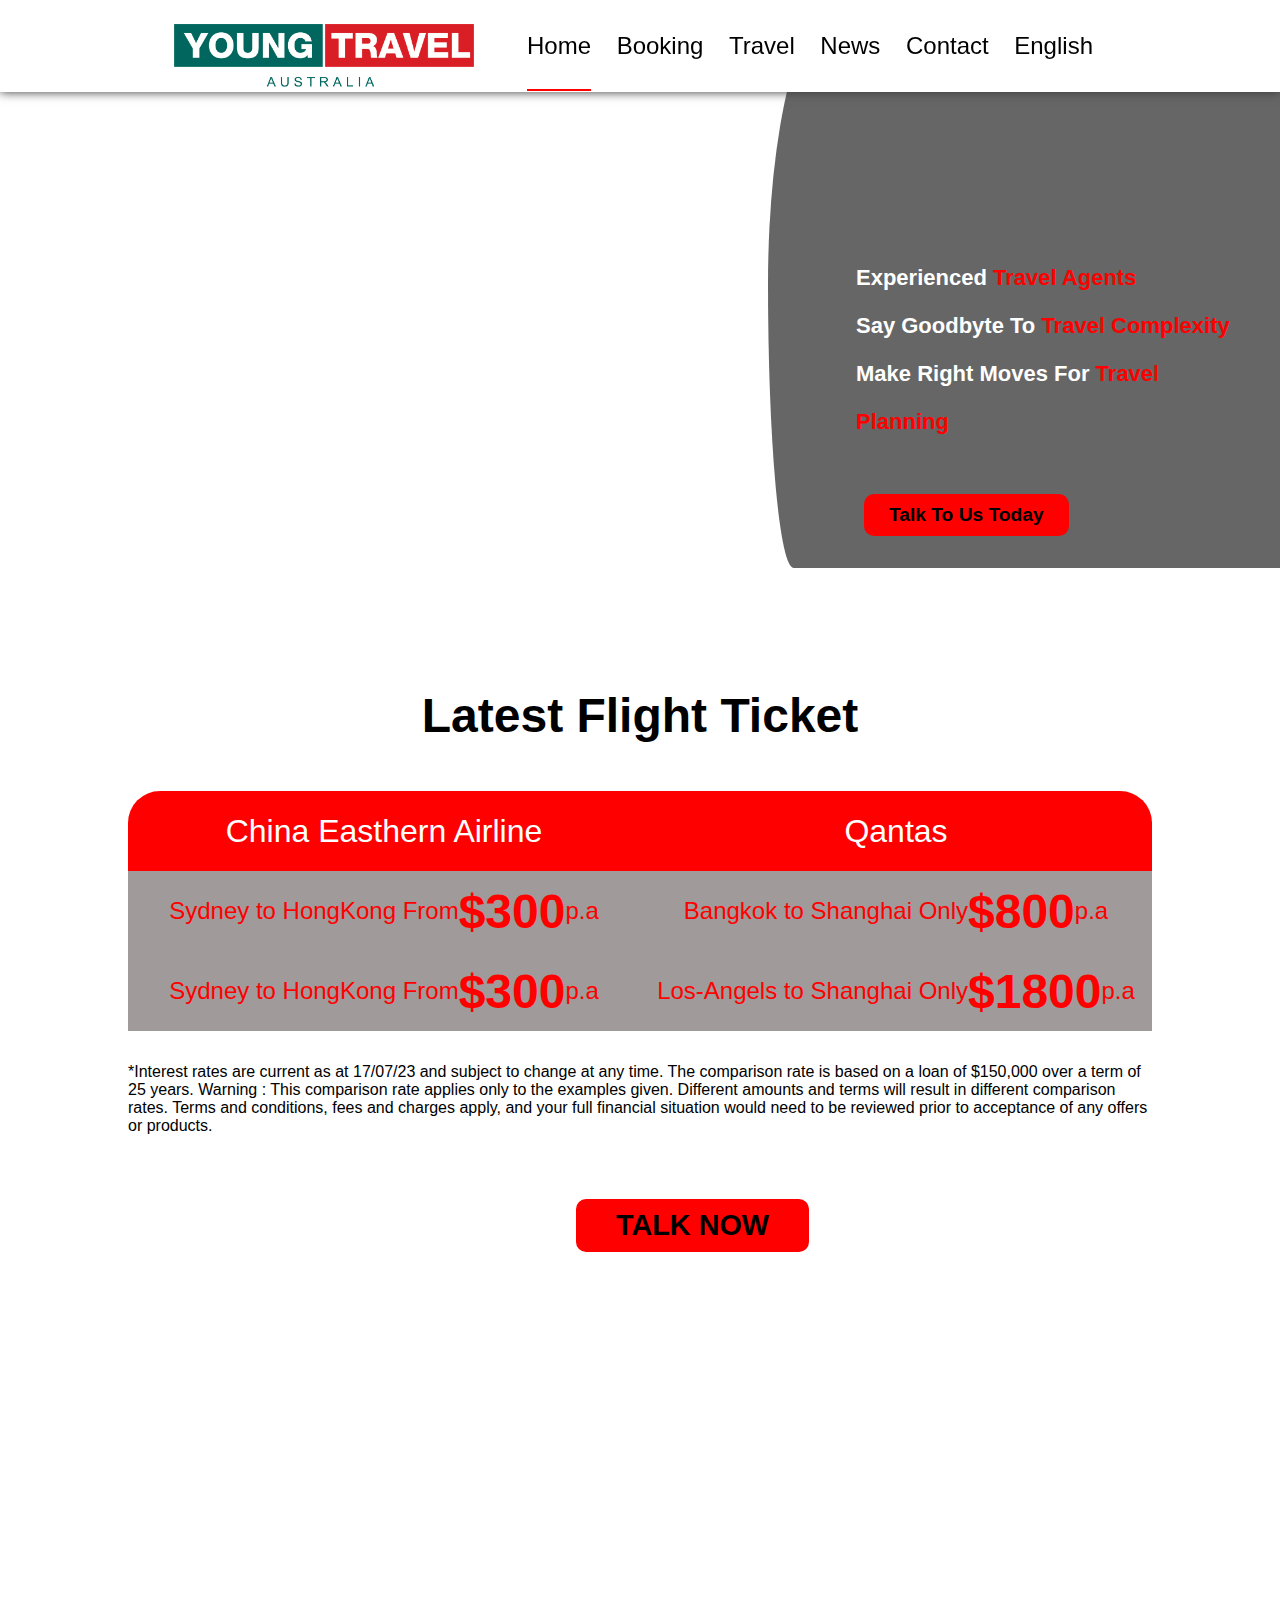
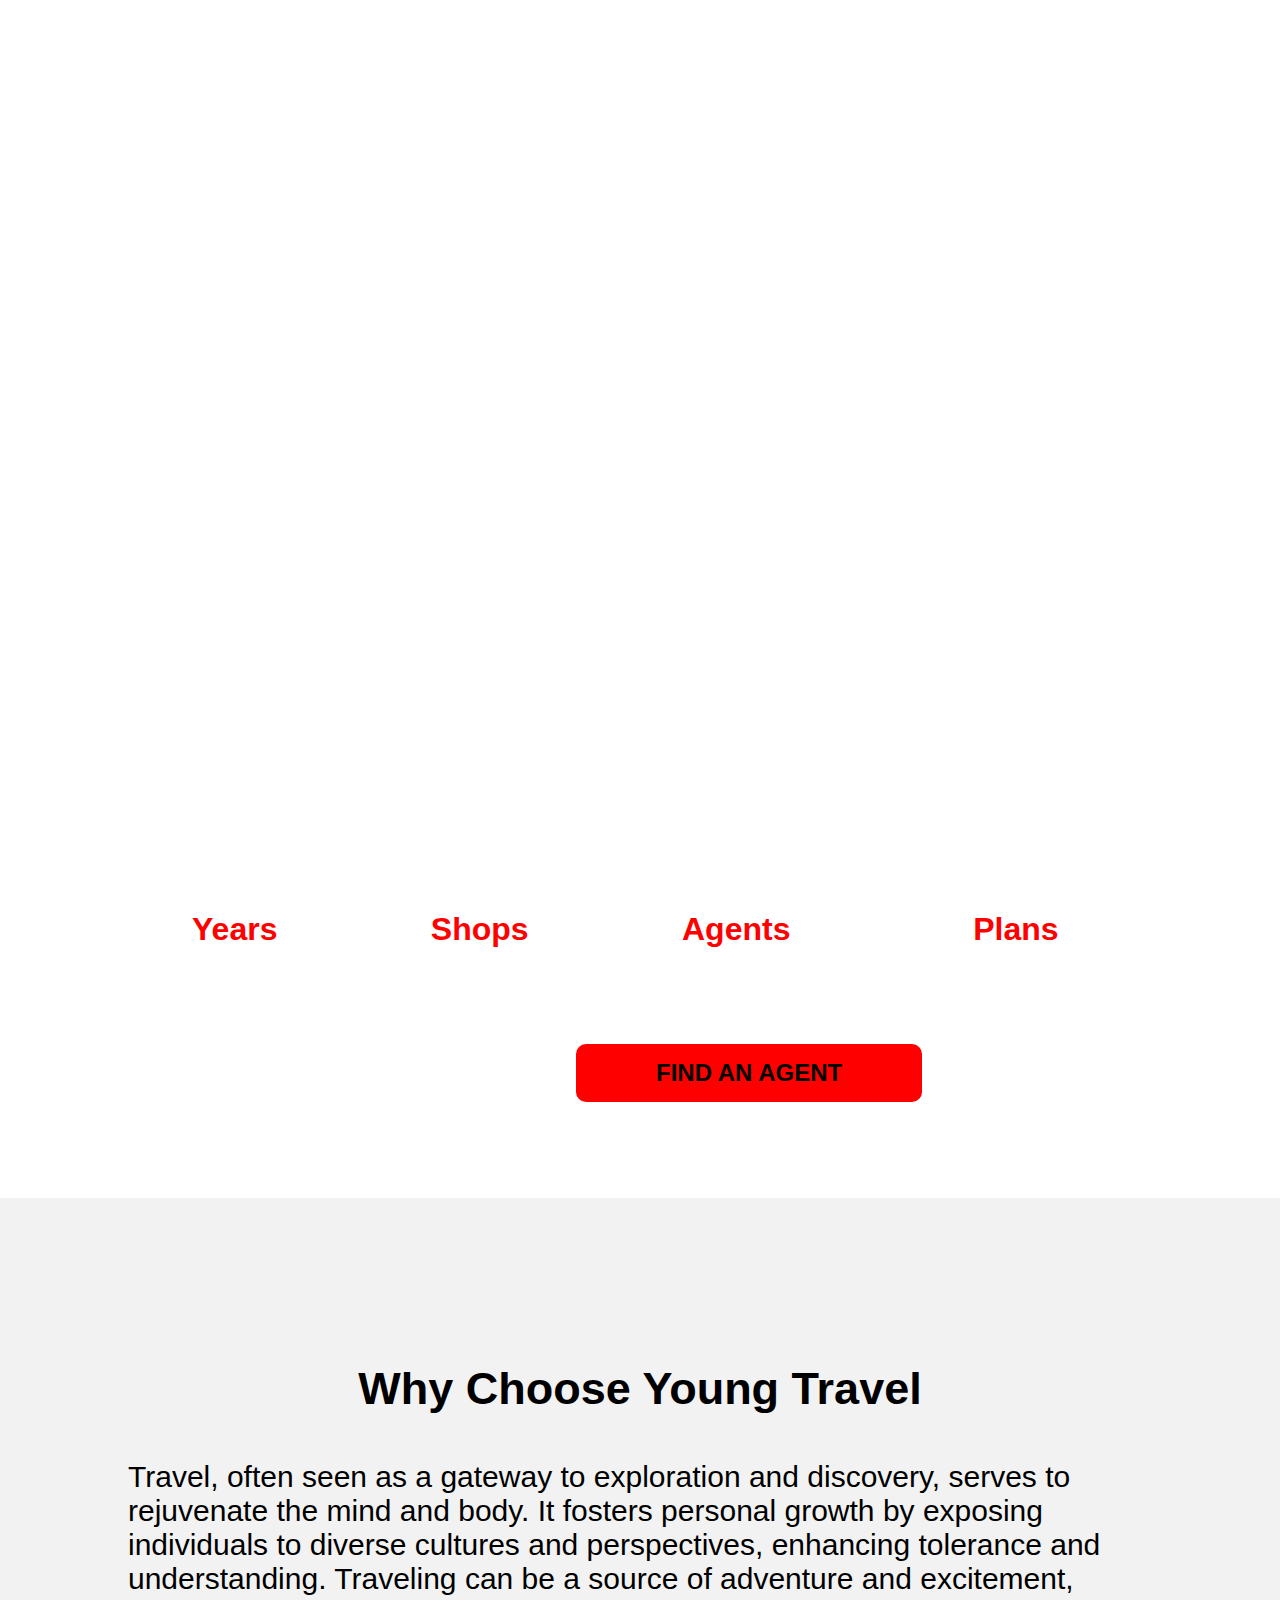
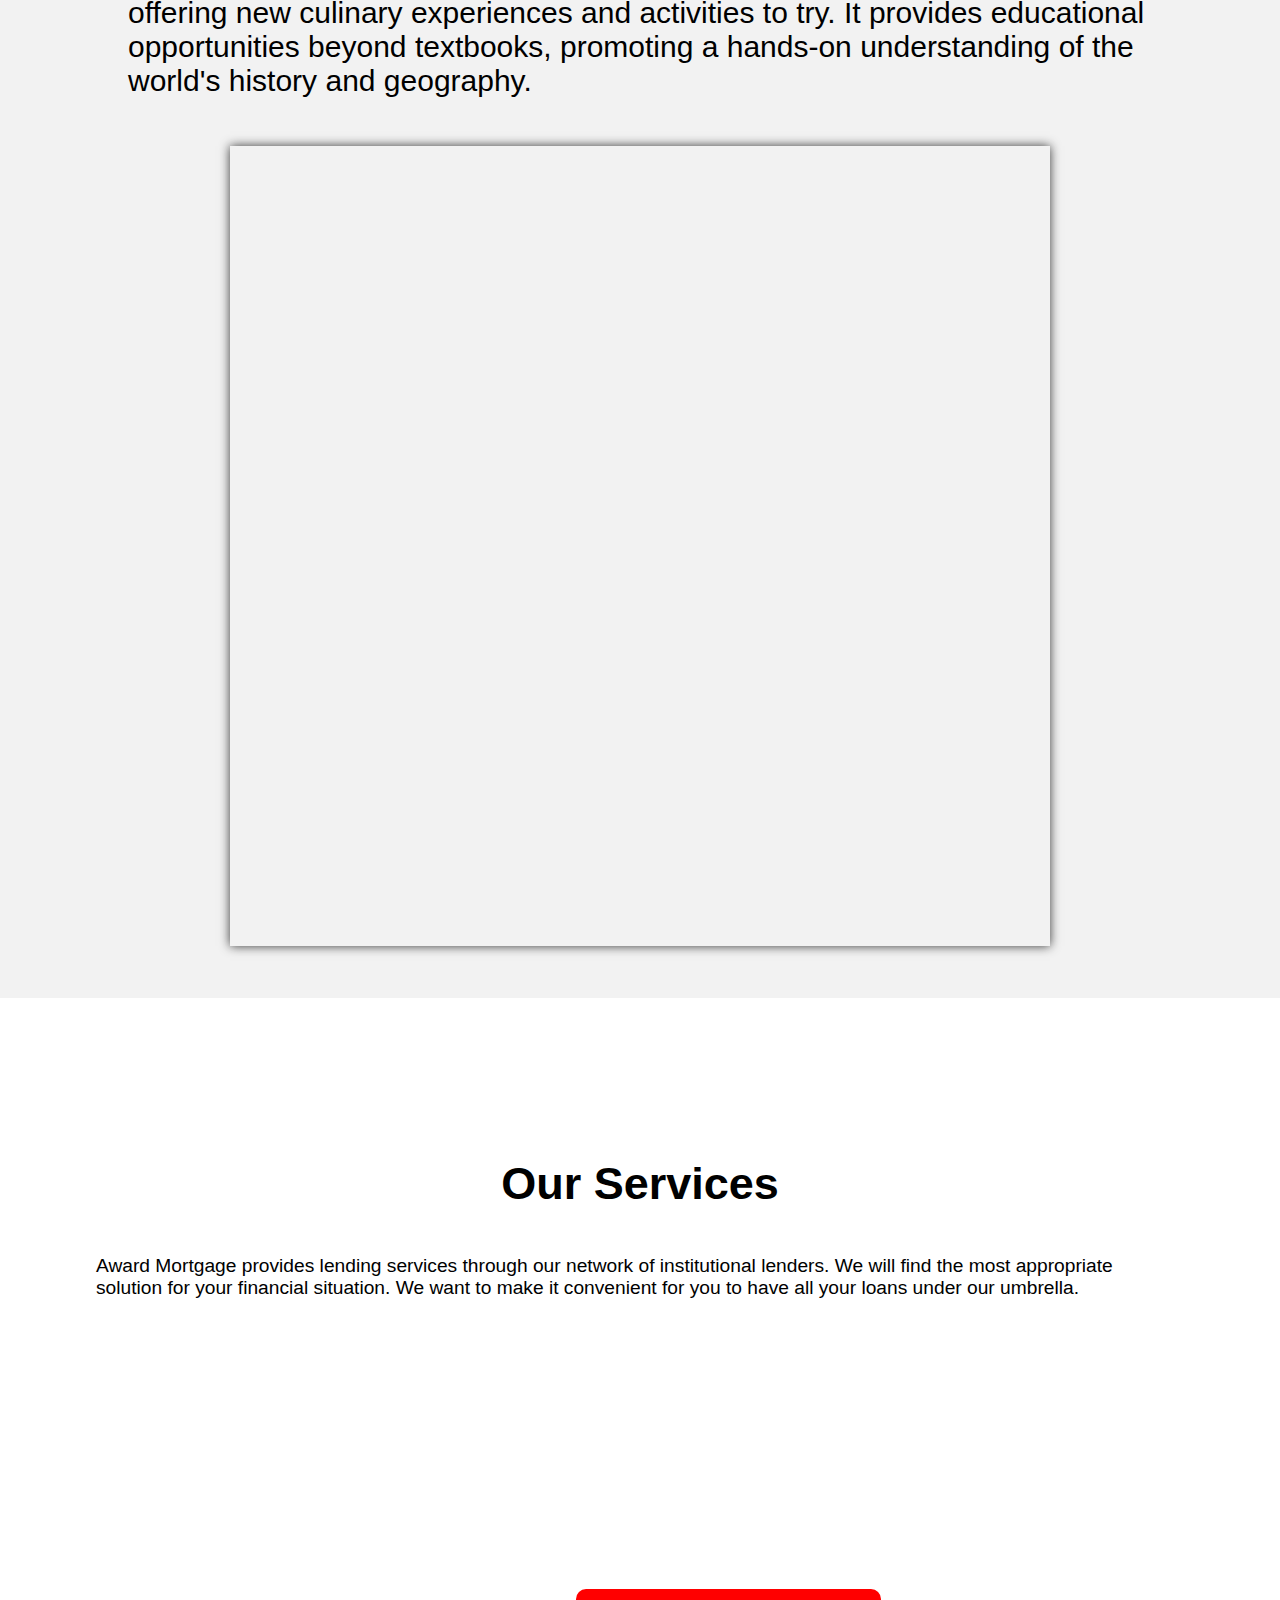
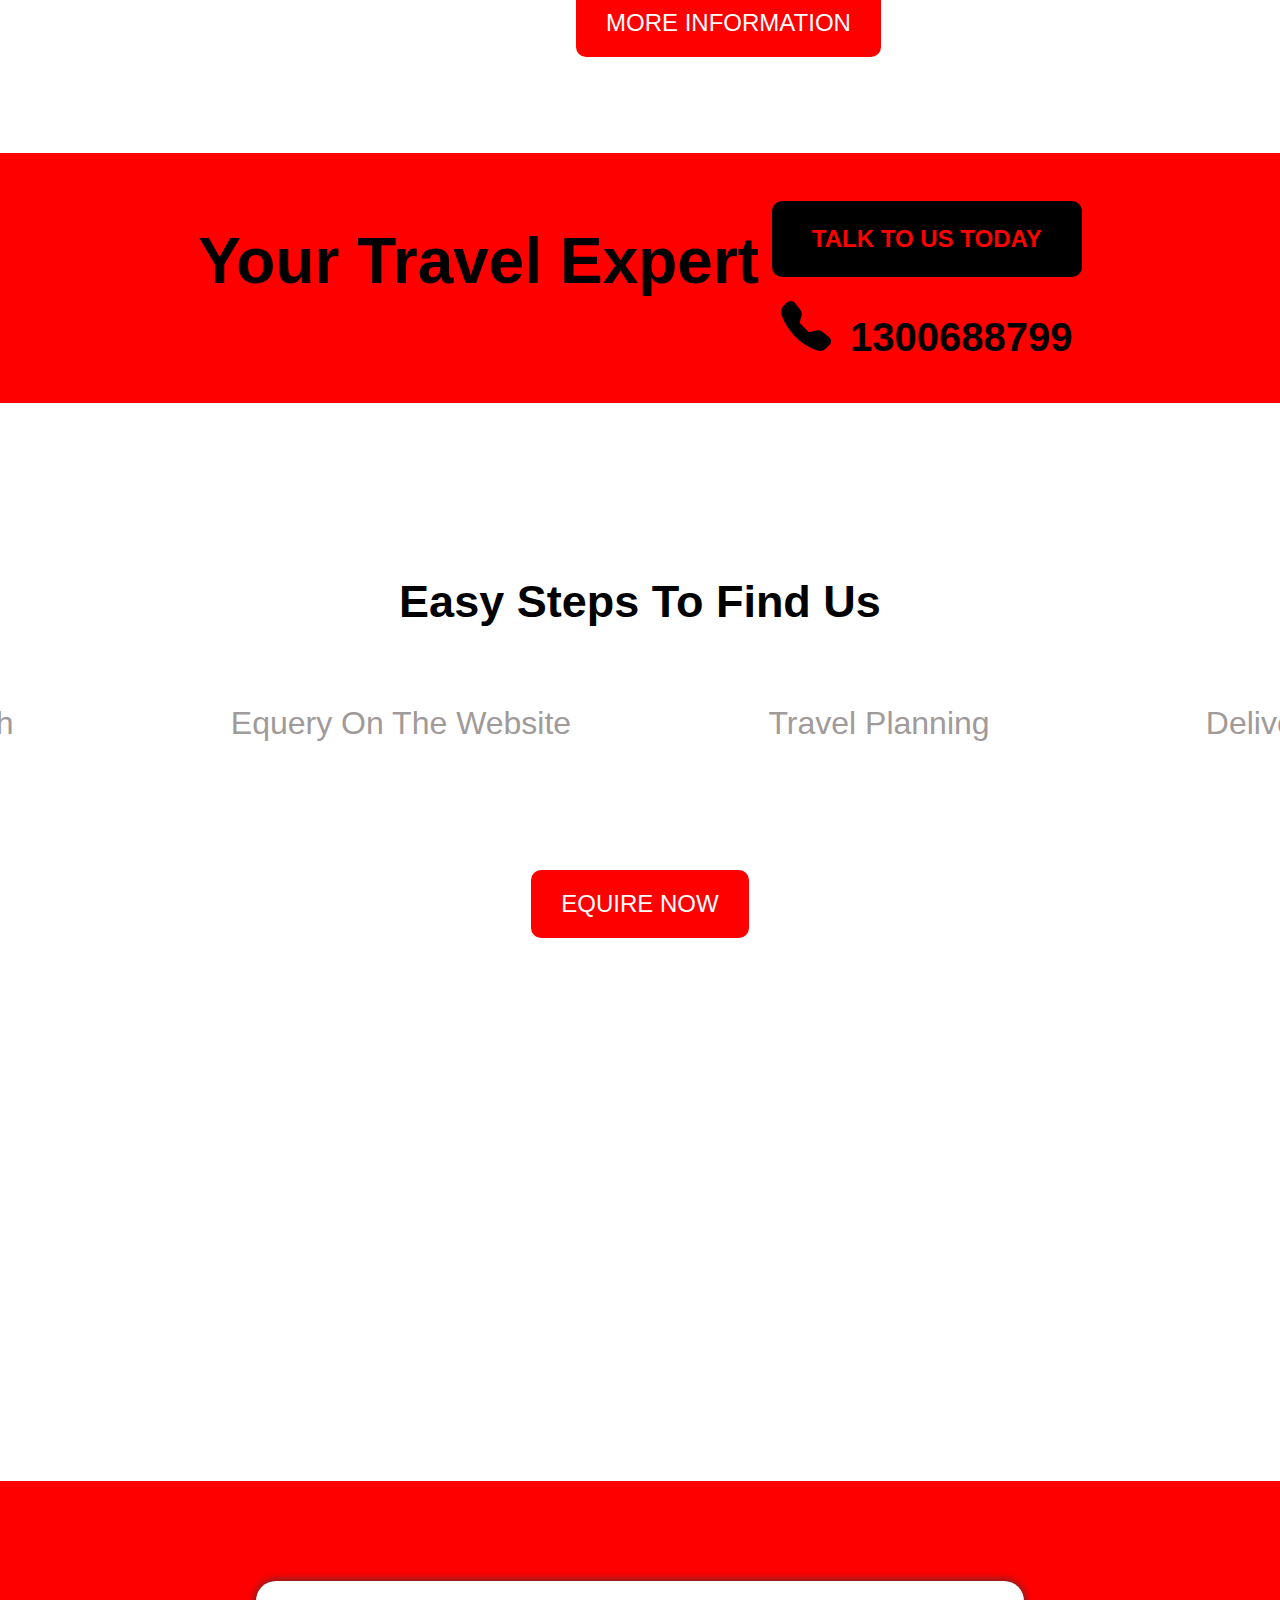
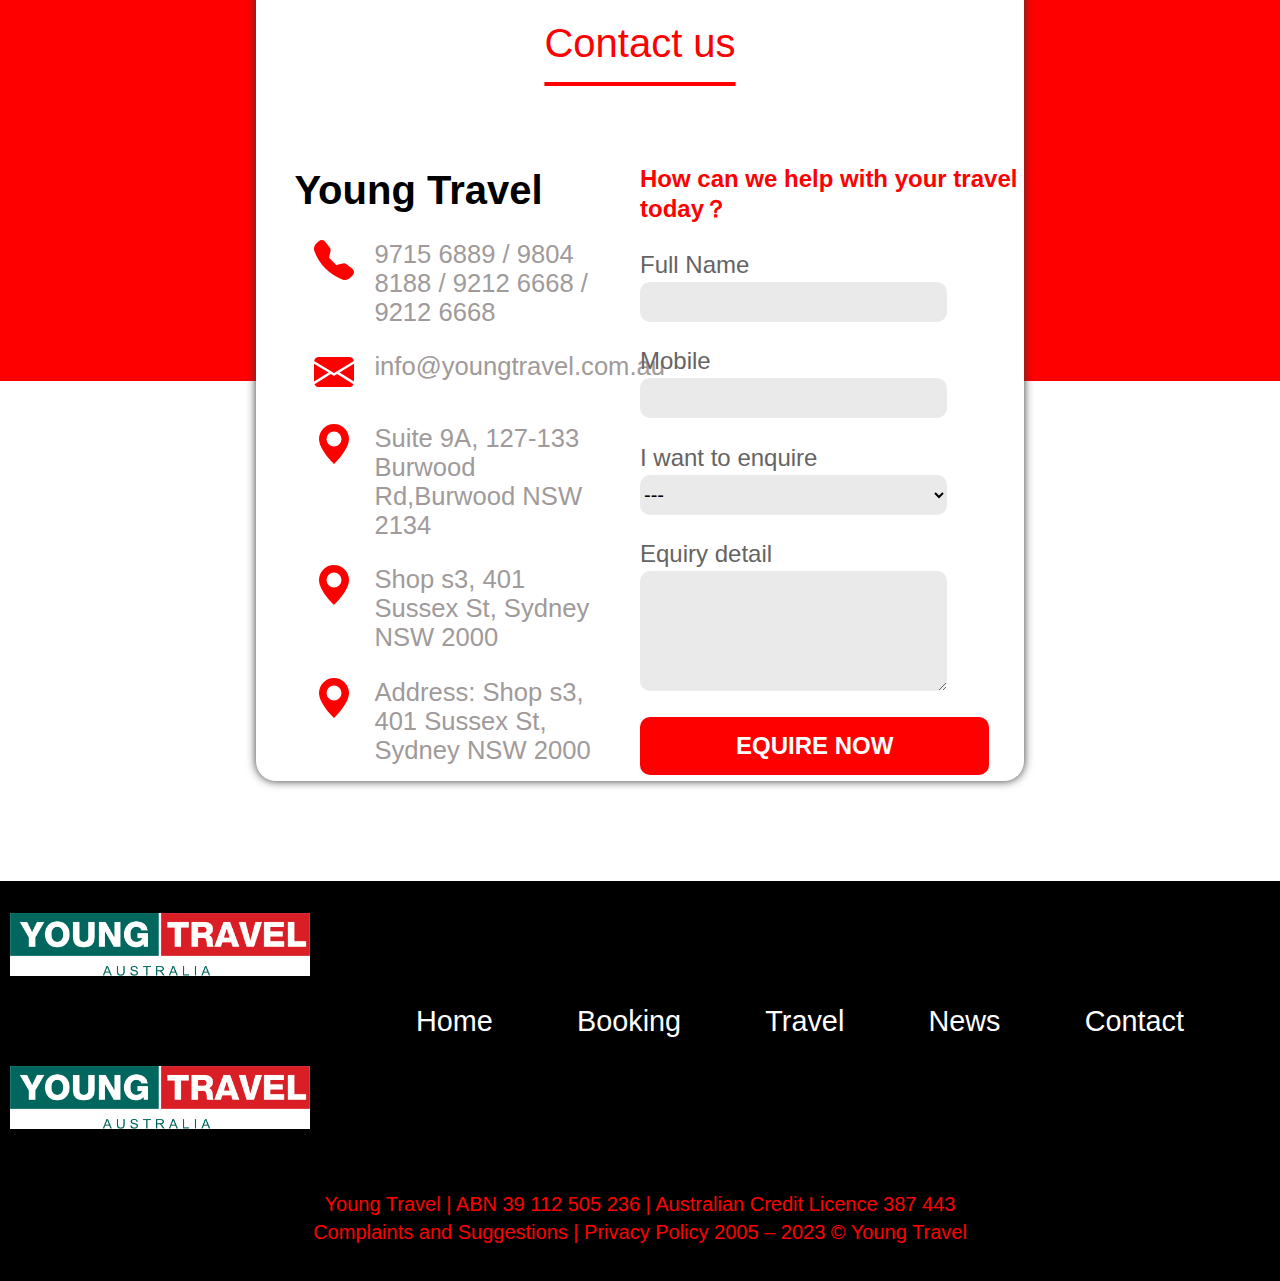
==== commit bf234167: "updated function" ====
--- a/index.html
+++ b/index.html
@@ -359,16 +359,34 @@
   </div>
 
 </section>
-
-
-
-
- 
-
-   
-
-
    </main>
+
+<footer class="footer">
+   <div class="footer-area">
+
+  <div class="logo-layer">
+    <img src="./asset/Young-Travel.png" alt="">
+    <img src="./asset/Young-Travel.png" alt="">
+
+  </div>
+
+    <div class="footerBar">
+        <a href="#"><span>Home</span></a>
+        <a href="#"><span>Booking</span></a>
+        <a href="#"><span>Travel</span></a> 
+        <a href="#"><span>News</span></a>
+        <a href="#"><span>Contact</span></a>
+    </div>
+
+
+    <div class="abn">
+      <p class="abn1">Young Travel | ABN 39 112 505 236 | Australian Credit Licence 387 443</p>
+      <p class="abn2">Complaints and Suggestions | Privacy Policy
+        2005 – 2023 © Young Travel</p>
+    </div>
+   </div>
+
+</footer>
 
 <script src="./js/navDropdownList.js"></script>
 <script src="https://cdn.jsdelivr.net/npm/bootstrap@5.3.1/dist/js/bootstrap.bundle.min.js" integrity="sha384-HwwvtgBNo3bZJJLYd8oVXjrBZt8cqVSpeBNS5n7C8IVInixGAoxmnlMuBnhbgrkm" crossorigin="anonymous"></script>
--- a/css/style.css
+++ b/css/style.css
@@ -51,6 +51,7 @@
 .navbar .site-logo {
   position: relative;
   float: left;
+  margin-top: 1.5rem;
   cursor: pointer;
 }
 
@@ -980,3 +981,70 @@
   animation-timing-function: linear;
   animation-iteration-count: infinite;
 }
+
+.footer {
+  width: 100%;
+  background-color: black;
+}
+
+.footer .footer-area {
+  min-height: 400px;
+  max-width: 100%;
+  display: grid;
+  grid-template-columns: 1fr 3fr;
+  grid-template-rows: 70% 30%;
+}
+
+.footer .footer-area .logo-layer {
+  grid-column: 1;
+  grid-row: 1;
+  display: flex;
+  justify-content: space-between;
+  flex-direction: column;
+  align-items: center;
+}
+
+.footer .footer-area .logo-layer img {
+  border: 0;
+  max-width: 300px;
+  margin: 2rem 0px;
+}
+
+.footer .footer-area .footerBar {
+  grid-column: 2/3;
+  grid-row: 1;
+  width: 80%;
+  margin: 3rem auto;
+  display: flex;
+  justify-content: space-between;
+  align-items: center;
+}
+
+.footer .footer-area .footerBar a {
+  color: #FFF;
+  text-decoration: none;
+}
+
+.footer .footer-area .footerBar a span {
+  font-size: 1.8rem;
+}
+
+.footer .footer-area .abn {
+  grid-column: 1/3;
+  grid-row: 2;
+}
+
+.footer .footer-area .abn p {
+  font-weight: 200;
+  font-size: 20px;
+  color: var(--secondary-color);
+  text-align: center;
+}
+
+.footer .footer-area .abn .abn1 {
+  margin: 2rem auto 5px auto;
+}
+
+.footer .footer-area .abn .abn2 {
+  margin: 0 auto;
+}
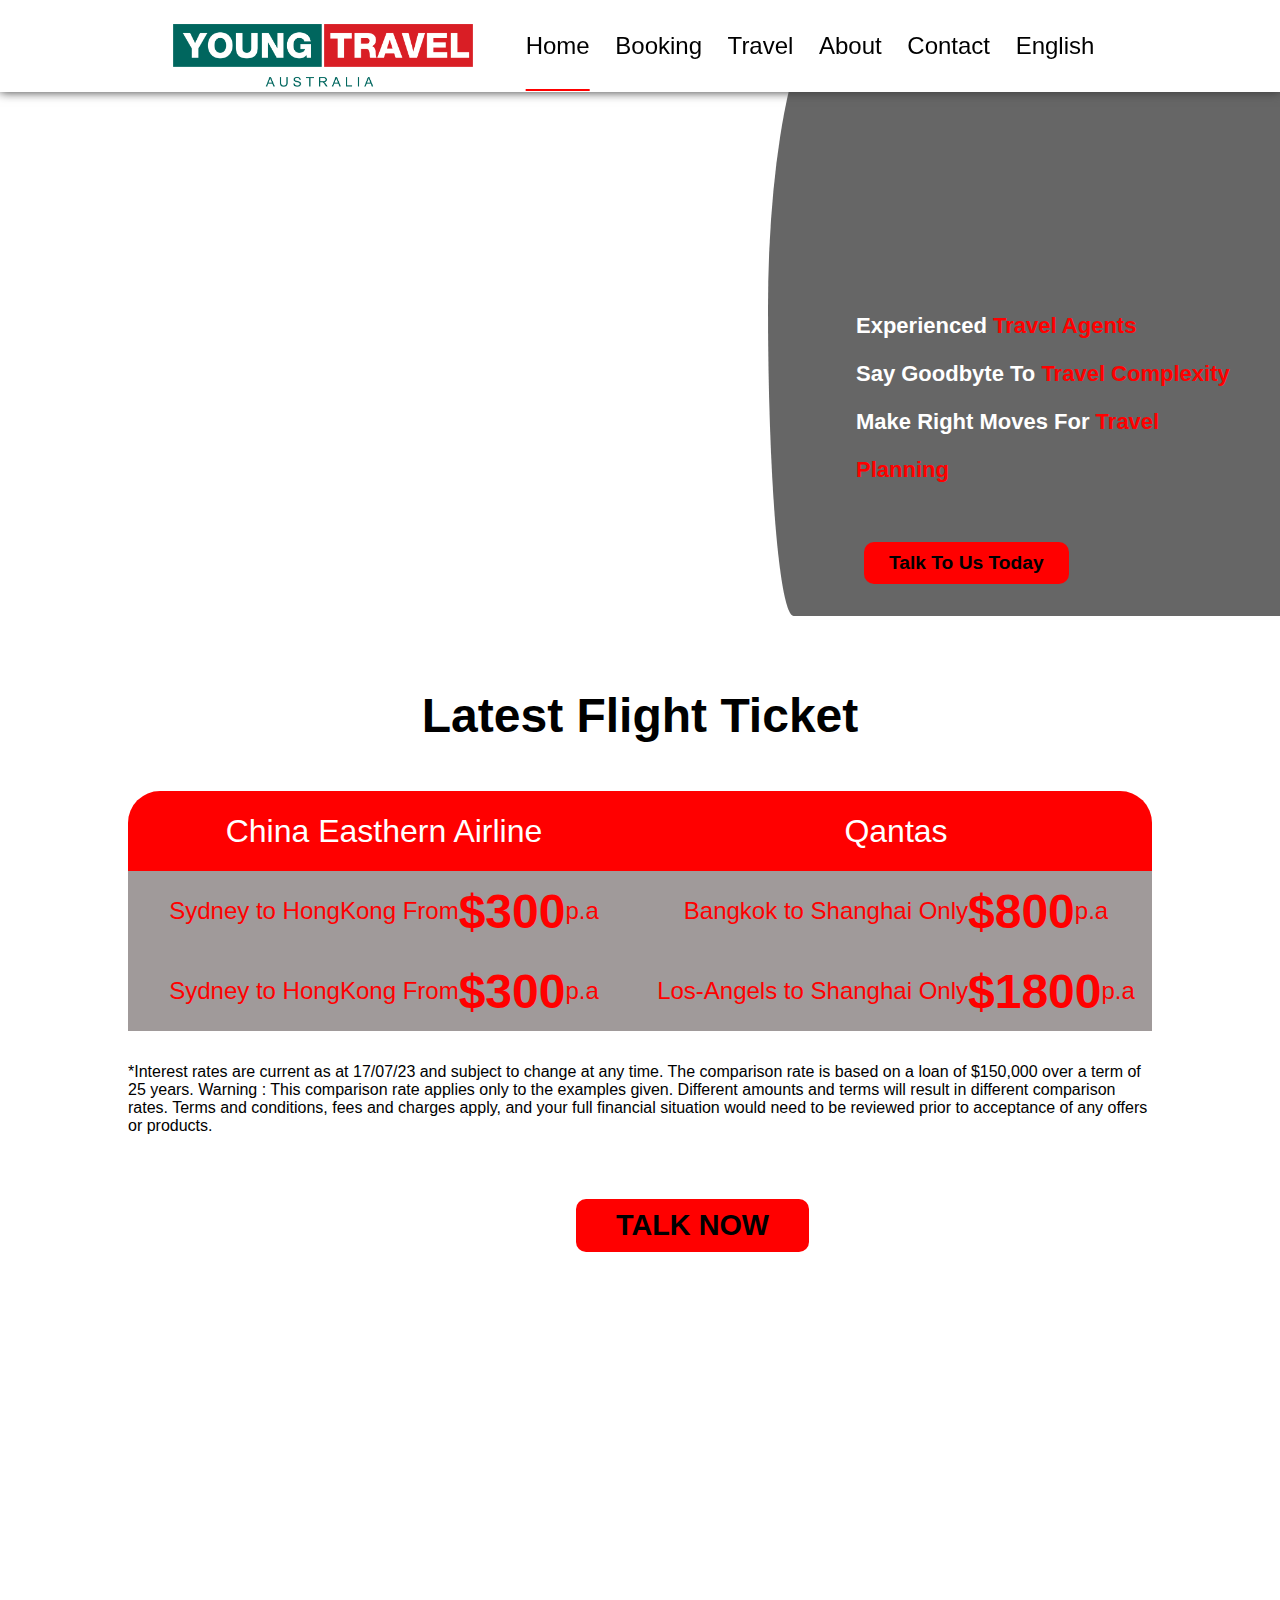
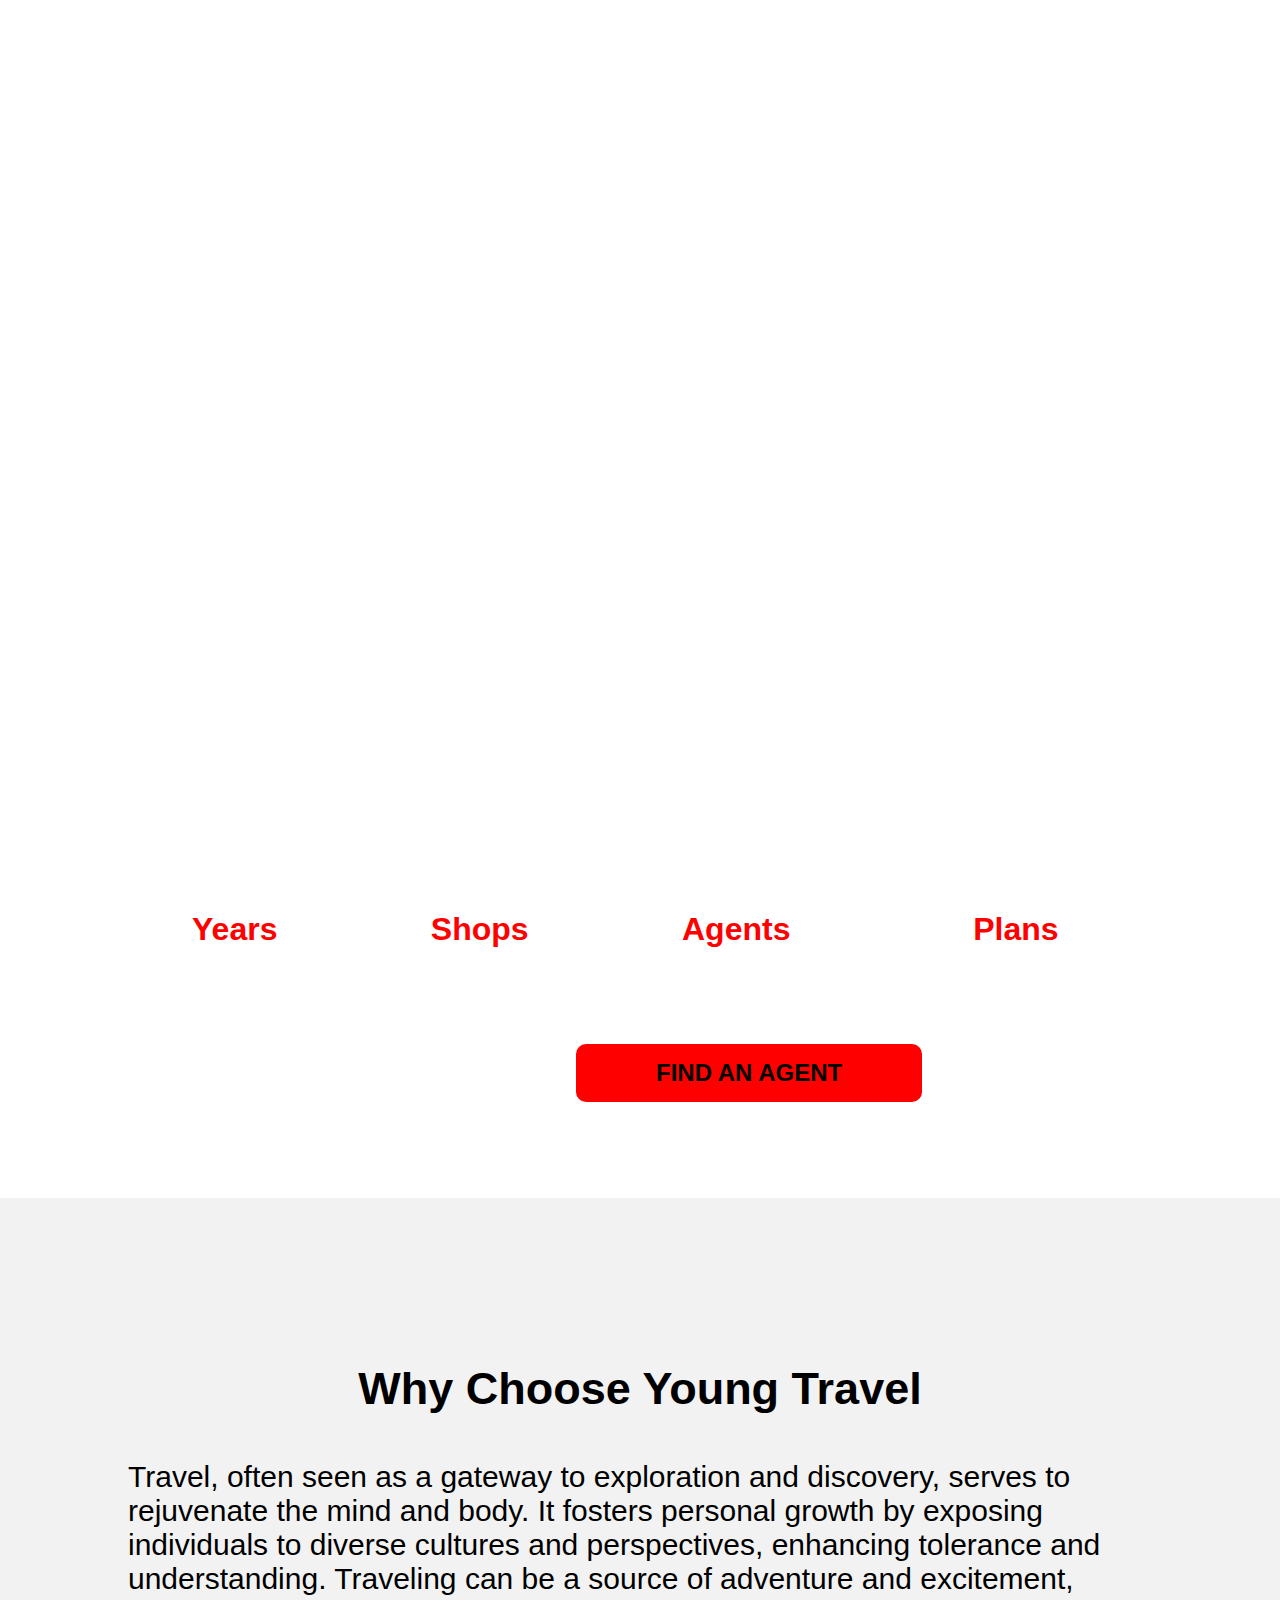
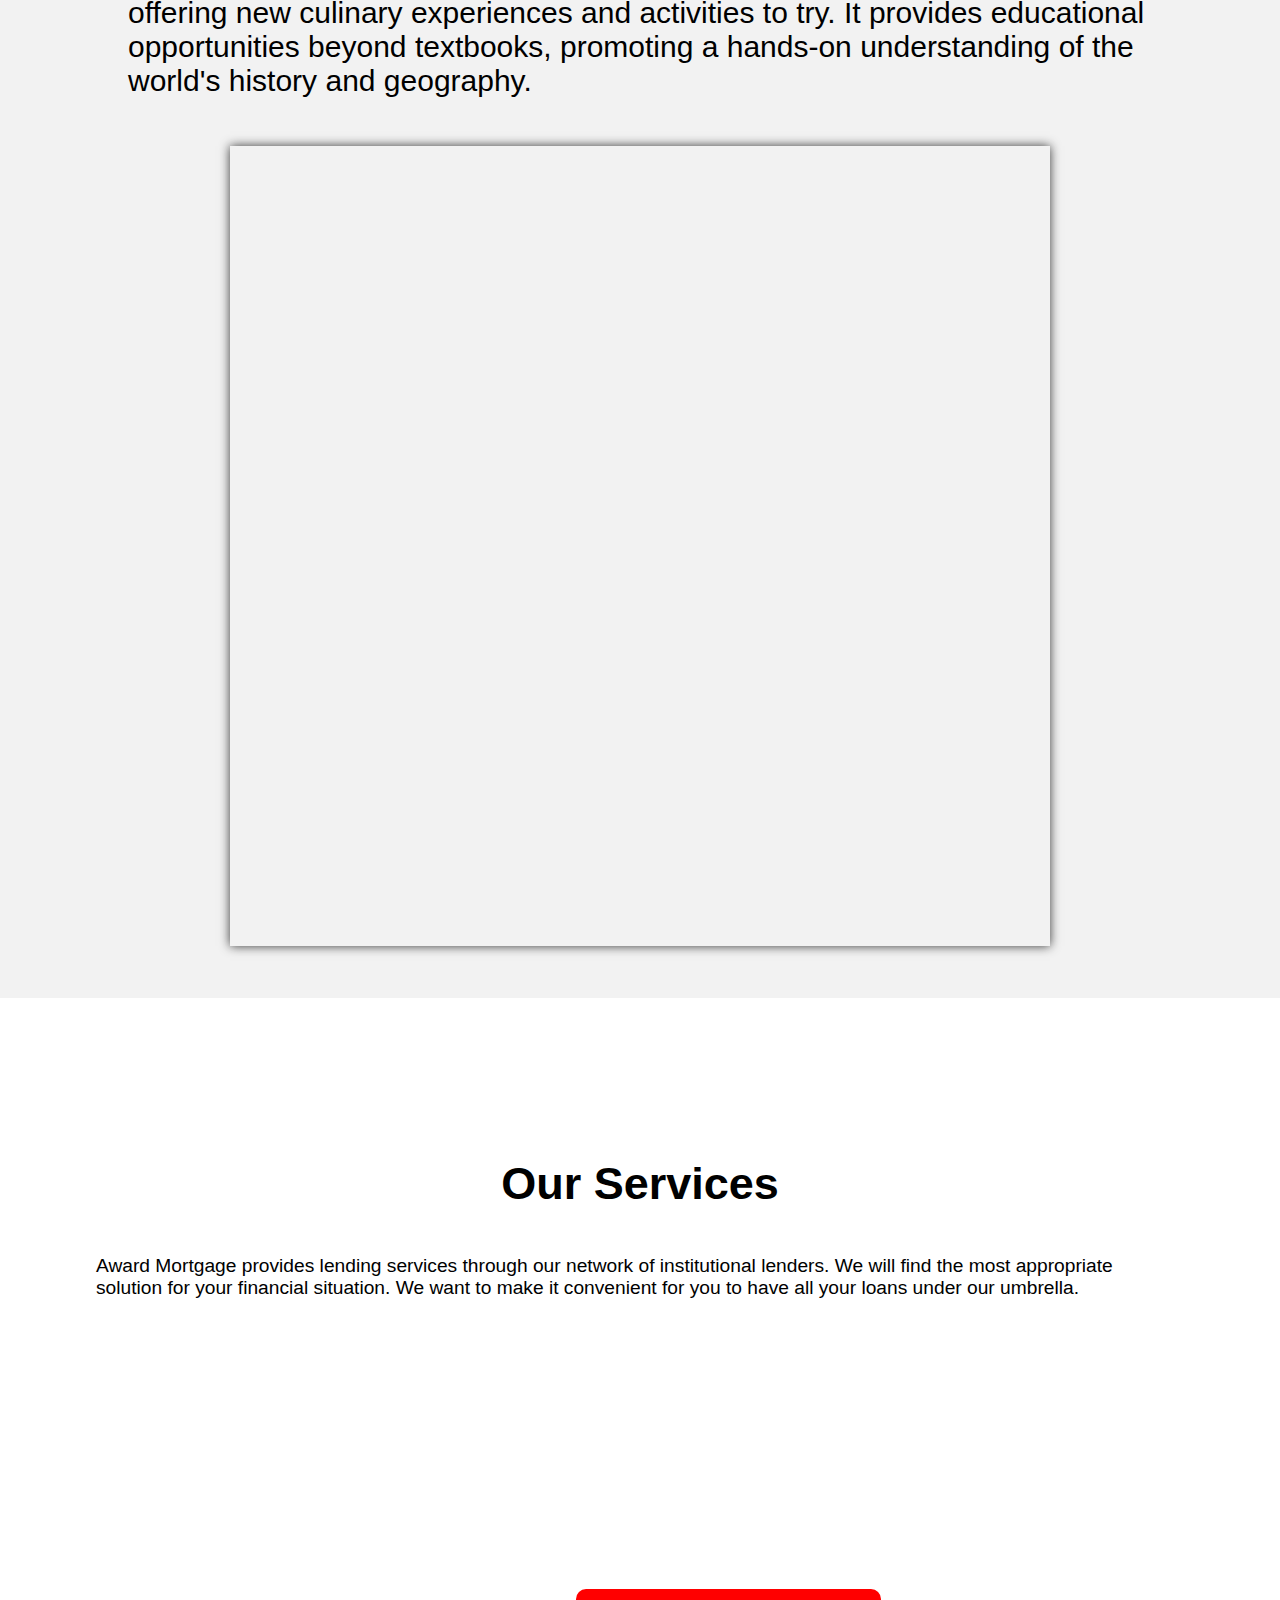
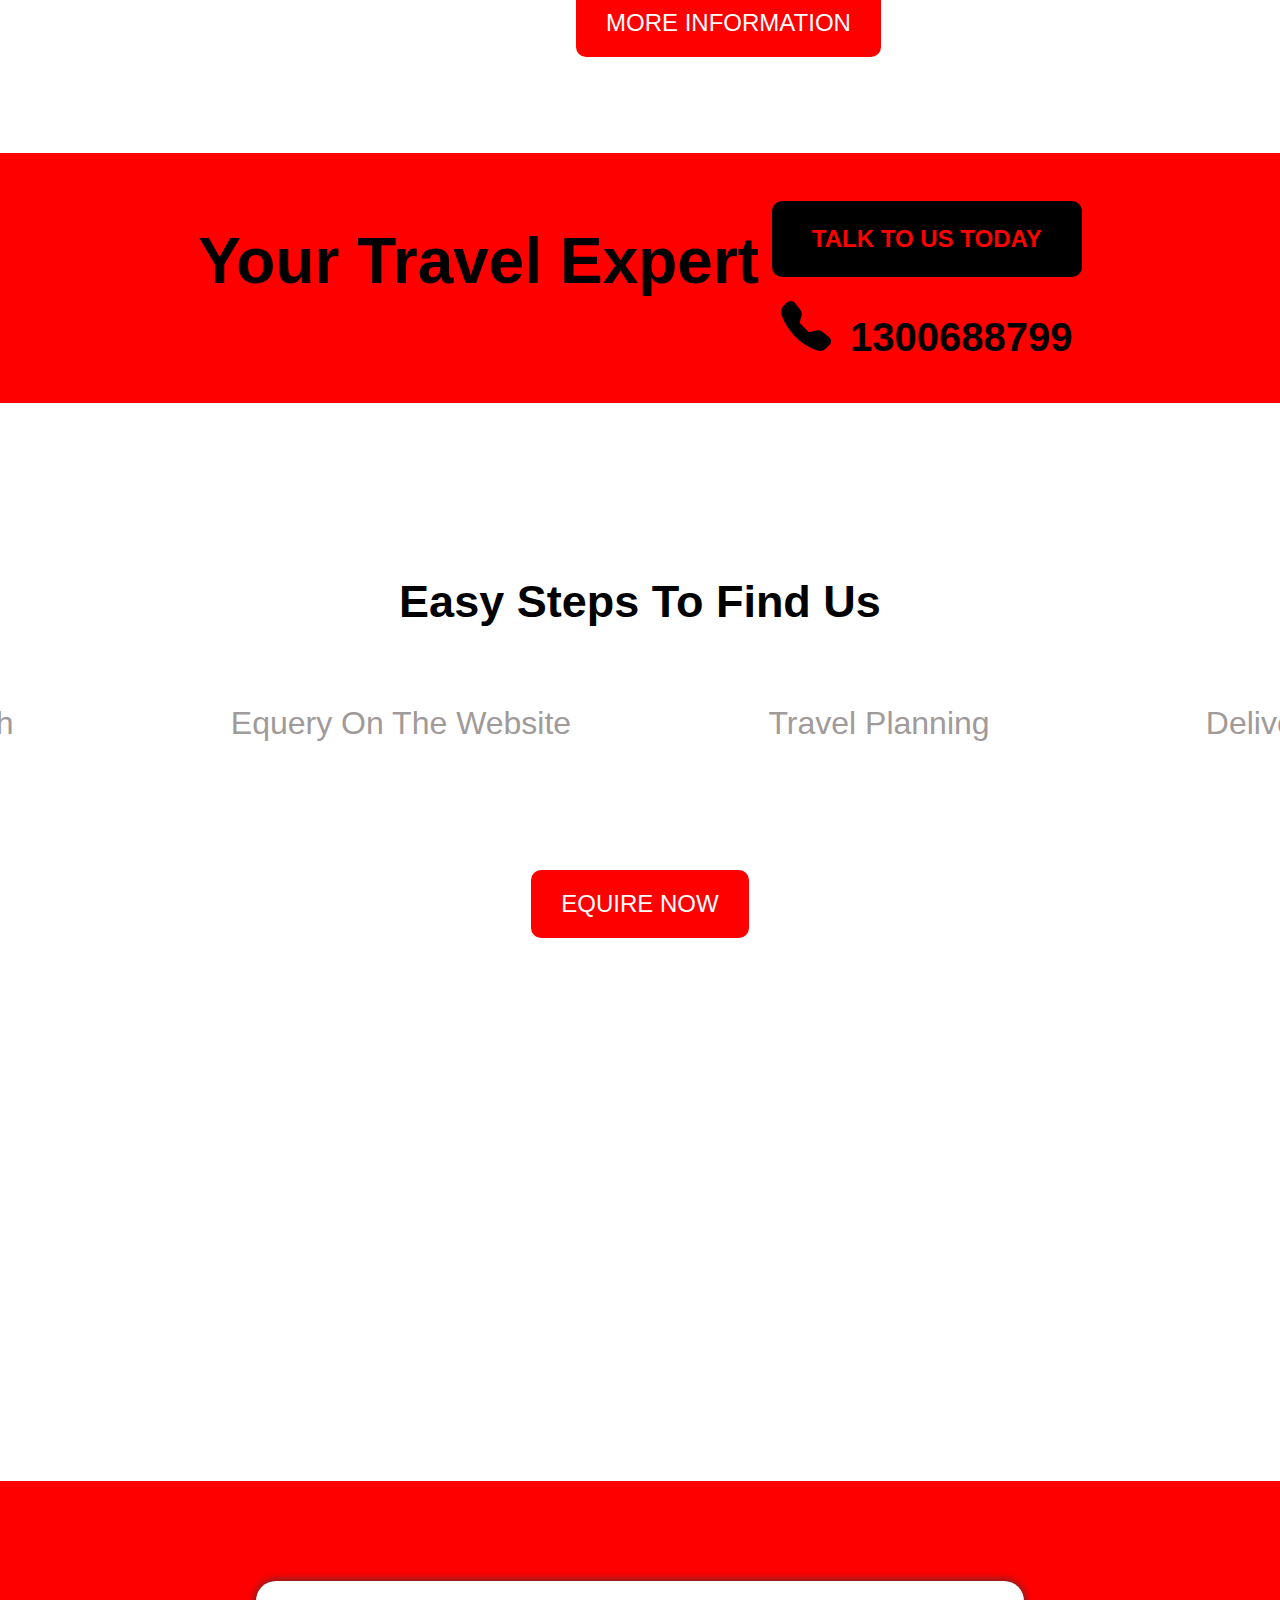
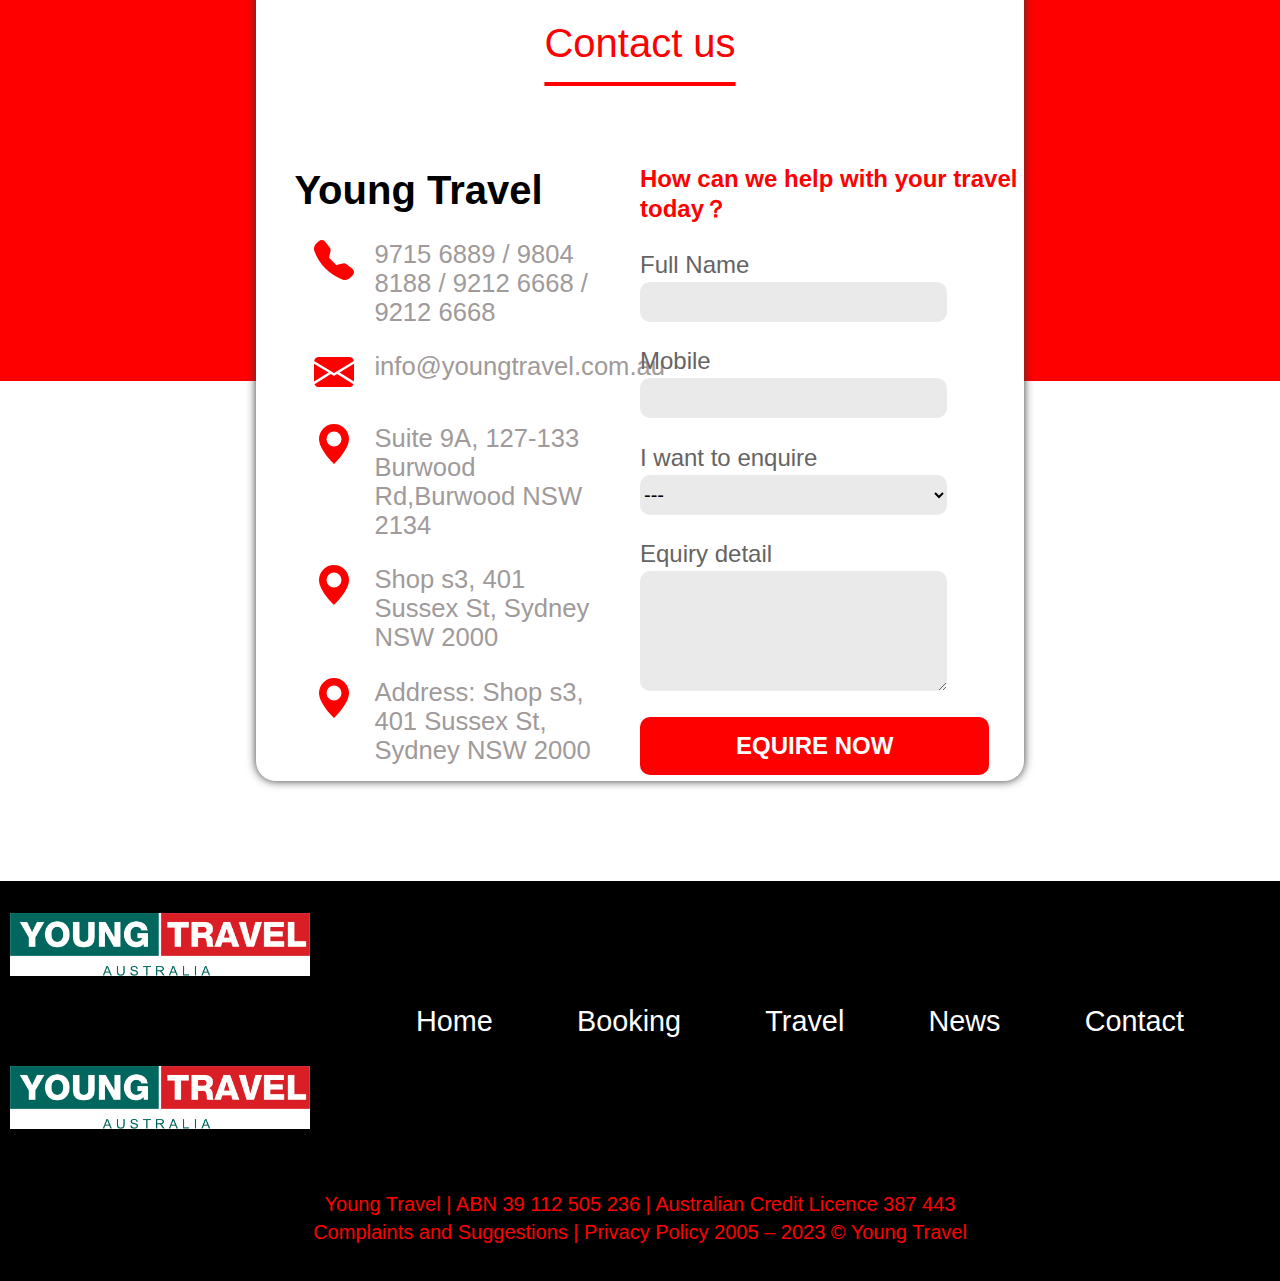
==== commit 93945ee9: "added aboutus page" ====
--- a/index.html
+++ b/index.html
@@ -12,6 +12,8 @@
       integrity="sha512-1PKOgIY59xJ8Co8+NE6FZ+LOAZKjy+KY8iq0G4B3CyeY6wYHN3yt9PW0XpSriVlkMXe40PTKnXrLnZ9+fkDaog=="
       crossorigin="anonymous"/>
  <link rel="stylesheet" href="./css/style.css" />
+ <link rel="stylesheet" href="./css/header.css" />
+ <link rel="stylesheet" href="./css/footer.css" />
 
 </head>
 <body>
@@ -29,8 +31,8 @@
                 <li class="barLinkListItem chosen"><a href="#">Home</a></li>
                 <li class="barLinkListItem"><a href="">Booking</a></li>
                 <li class="barLinkListItem"><a href="">Travel</a></li>
-                <li class="barLinkListItem"><a href="">News</a></li>
-                <li class="barLinkListItem"><a href="">Contact</a></li>
+                <li class="barLinkListItem"><a href="./html/about.html">About</a></li>
+                <li class="barLinkListItem"><a href="./html/contact.html">Contact</a></li>
                 <li class="navDropdownListItem">
                     <a class="navLanguage" href="">English</a>
                     <ul class="navDropdownList">
--- a/css/style.css
+++ b/css/style.css
@@ -27,174 +27,6 @@
   font-family: barlow, sans-serif;
 }
 
-.header-section {
-  max-width: 3000px;
-  width: 100%;
-}
-
-.navbar {
-  display: flex;
-  justify-content: center;
-  align-items: center;
-  background-color: var(--primary-color);
-  min-height: 80px;
-  box-shadow: #363636 0px 0px 10px;
-}
-
-.navbar .container {
-  margin: 0 auto;
-  padding: 0 10px;
-  min-width: 60%;
-  max-width: 90%;
-}
-
-.navbar .site-logo {
-  position: relative;
-  float: left;
-  margin-top: 1.5rem;
-  cursor: pointer;
-}
-
-.navbar .site-logo a {
-  text-decoration: none;
-  color: var(--primary-color);
-}
-
-.navbar .site-logo img {
-  border: 0;
-  max-width: 300px;
-  margin: auto 0px;
-}
-
-.barLink {
-  width: calc(60% - 15rem);
-  font-weight: 800;
-  font-size: 1.5rem;
-  position: relative;
-  float: right;
-  text-transform: capitalize;
-  display: flex;
-  justify-content: end;
-  align-items: center;
-}
-
-.barLink .barLinkList {
-  list-style: none;
-  display: flex;
-  justify-content: center;
-  align-items: center;
-  height: 100%;
-}
-
-.barLink .barLinkList li {
-  display: flex;
-  justify-content: center;
-  align-items: center;
-}
-
-.barLink .barLinkList li:hover {
-  text-decoration: underline;
-  text-decoration-color: var(--secondary-color);
-  text-underline-offset: 35px;
-}
-
-.barLink .barLinkList .chosen {
-  text-decoration: underline;
-  text-decoration-color: var(--secondary-color);
-  text-underline-offset: 35px;
-}
-
-.barLink .barLinkListItem {
-  height: 100%;
-  display: flex;
-  justify-content: center;
-  align-items: center;
-}
-
-.barLink .barLinkListItem a {
-  text-decoration: none;
-  color: black;
-  margin: 0.5rem;
-  font-size: 1.5rem;
-  padding: 0 0.3rem;
-  font-family: "Libre Franklin", Arial, "Microsoft YaHei", 微软雅黑, STXihei, 华文细黑, SimSun, 宋体, Heiti, 黑体, sans-serif !important;
-  font-weight: normal;
-}
-
-.barLink .barLinkListItem a:hover {
-  color: grey;
-  transition: 0.7s all ease;
-}
-
-.navDropdownListItem {
-  position: relative;
-  height: 100%;
-}
-
-.navDropdownListItem:hover {
-  background-color: var(--secondary-color);
-  transition: 1s all;
-}
-
-.navDropdownListItem .navLanguage {
-  text-decoration: none;
-  color: black;
-  margin: 0.5rem;
-  font-size: 1.5rem;
-  padding: 0 0.3rem;
-  font-family: "Libre Franklin", Arial, "Microsoft YaHei", 微软雅黑, STXihei, 华文细黑, SimSun, 宋体, Heiti, 黑体, sans-serif !important;
-  font-weight: normal;
-}
-
-.navDropdownListItem .navLanguage:hover {
-  color: var(--primary-color);
-  opacity: 1 !important;
-  transition: 1s all;
-  text-decoration: none !important;
-}
-
-.navDropdownList {
-  display: none;
-  position: absolute;
-  width: 30rem;
-  top: 2.8rem;
-  left: 0rem;
-  padding-inline-start: 0;
-}
-
-.navDropdownList li {
-  display: flex;
-  flex-direction: column;
-  background-color: var(--secondary-color);
-  max-width: 15rem;
-  border: 1px solid var(--primary-color);
-}
-
-.navDropdownList li:hover {
-  text-decoration: none !important;
-}
-
-.navDropdownList li a {
-  text-decoration: none;
-  color: black;
-  font-size: 1rem;
-  padding: 0.5rem 0;
-  border-bottom: 1px solid var(--secondary-color);
-  color: aliceblue;
-}
-
-.navDropdownList.activated {
-  display: block;
-  transition: 1s all ease;
-}
-
-.fixed {
-  position: fixed;
-  top: 0;
-  width: 100%;
-  z-index: 999;
-}
-
 .mainPage {
   width: 100%;
 }
@@ -207,7 +39,7 @@
 }
 
 .video-container-overlay .introduceVideoContainer {
-  height: 30em;
+  height: 33em;
   width: 100%;
   margin-top: 5.5rem;
   object-fit: cover;
@@ -981,70 +813,3 @@
   animation-timing-function: linear;
   animation-iteration-count: infinite;
 }
-
-.footer {
-  width: 100%;
-  background-color: black;
-}
-
-.footer .footer-area {
-  min-height: 400px;
-  max-width: 100%;
-  display: grid;
-  grid-template-columns: 1fr 3fr;
-  grid-template-rows: 70% 30%;
-}
-
-.footer .footer-area .logo-layer {
-  grid-column: 1;
-  grid-row: 1;
-  display: flex;
-  justify-content: space-between;
-  flex-direction: column;
-  align-items: center;
-}
-
-.footer .footer-area .logo-layer img {
-  border: 0;
-  max-width: 300px;
-  margin: 2rem 0px;
-}
-
-.footer .footer-area .footerBar {
-  grid-column: 2/3;
-  grid-row: 1;
-  width: 80%;
-  margin: 3rem auto;
-  display: flex;
-  justify-content: space-between;
-  align-items: center;
-}
-
-.footer .footer-area .footerBar a {
-  color: #FFF;
-  text-decoration: none;
-}
-
-.footer .footer-area .footerBar a span {
-  font-size: 1.8rem;
-}
-
-.footer .footer-area .abn {
-  grid-column: 1/3;
-  grid-row: 2;
-}
-
-.footer .footer-area .abn p {
-  font-weight: 200;
-  font-size: 20px;
-  color: var(--secondary-color);
-  text-align: center;
-}
-
-.footer .footer-area .abn .abn1 {
-  margin: 2rem auto 5px auto;
-}
-
-.footer .footer-area .abn .abn2 {
-  margin: 0 auto;
-}
--- a/css/header.css
+++ b/css/header.css
@@ -0,0 +1,189 @@
+@charset "UTF-8";
+:root {
+  font-size: 16px;
+  --secondary-color: #ff0000;
+  --primary-color: white;
+  --grey-color: #a09a9a;
+  --maxWidth: 100%;
+}
+
+* {
+  box-sizing: border-box;
+}
+
+@keyframes button-animation {
+  25% {
+    transform: scale(1.1);
+  }
+  75% {
+    transform: scale(0.9);
+  }
+}
+
+.header-section {
+  max-width: 3000px;
+  width: 100%;
+}
+
+.navbar {
+  display: flex;
+  justify-content: center;
+  align-items: center;
+  background-color: var(--primary-color);
+  min-height: 80px;
+  box-shadow: #363636 0px 0px 10px;
+}
+
+.navbar .container {
+  margin: 0 auto;
+  padding: 0 10px;
+  min-width: 60%;
+  max-width: 90%;
+}
+
+.navbar .site-logo {
+  position: relative;
+  float: left;
+  margin-top: 1.5rem;
+  cursor: pointer;
+}
+
+.navbar .site-logo a {
+  text-decoration: none;
+  color: var(--primary-color);
+}
+
+.navbar .site-logo img {
+  border: 0;
+  max-width: 300px;
+  margin: auto 0px;
+}
+
+.barLink {
+  width: calc(60% - 15rem);
+  font-weight: 800;
+  font-size: 1.5rem;
+  position: relative;
+  float: right;
+  text-transform: capitalize;
+  display: flex;
+  justify-content: end;
+  align-items: center;
+}
+
+.barLink .barLinkList {
+  list-style: none;
+  display: flex;
+  justify-content: center;
+  align-items: center;
+  height: 100%;
+}
+
+.barLink .barLinkList li {
+  display: flex;
+  justify-content: center;
+  align-items: center;
+}
+
+.barLink .barLinkList li:hover {
+  text-decoration: underline;
+  text-decoration-color: var(--secondary-color);
+  text-underline-offset: 35px;
+}
+
+.barLink .barLinkList .chosen {
+  text-decoration: underline;
+  text-decoration-color: var(--secondary-color);
+  text-underline-offset: 35px;
+}
+
+.barLink .barLinkListItem {
+  height: 100%;
+  display: flex;
+  justify-content: center;
+  align-items: center;
+}
+
+.barLink .barLinkListItem a {
+  text-decoration: none;
+  color: black;
+  margin: 0.5rem;
+  font-size: 1.5rem;
+  padding: 0 0.3rem;
+  font-family: "Libre Franklin", Arial, "Microsoft YaHei", 微软雅黑, STXihei, 华文细黑, SimSun, 宋体, Heiti, 黑体, sans-serif !important;
+  font-weight: normal;
+}
+
+.barLink .barLinkListItem a:hover {
+  color: grey;
+  transition: 0.7s all ease;
+}
+
+.navDropdownListItem {
+  position: relative;
+  height: 100%;
+}
+
+.navDropdownListItem:hover {
+  background-color: var(--secondary-color);
+  transition: 1s all;
+}
+
+.navDropdownListItem .navLanguage {
+  text-decoration: none;
+  color: black;
+  margin: 0.5rem;
+  font-size: 1.5rem;
+  padding: 0 0.3rem;
+  font-family: "Libre Franklin", Arial, "Microsoft YaHei", 微软雅黑, STXihei, 华文细黑, SimSun, 宋体, Heiti, 黑体, sans-serif !important;
+  font-weight: normal;
+}
+
+.navDropdownListItem .navLanguage:hover {
+  color: var(--primary-color);
+  opacity: 1 !important;
+  transition: 1s all;
+  text-decoration: none !important;
+}
+
+.navDropdownList {
+  display: none;
+  position: absolute;
+  width: 30rem;
+  top: 2.8rem;
+  left: 0rem;
+  padding-inline-start: 0;
+}
+
+.navDropdownList li {
+  display: flex;
+  flex-direction: column;
+  background-color: var(--secondary-color);
+  max-width: 15rem;
+  border: 1px solid var(--primary-color);
+}
+
+.navDropdownList li:hover {
+  text-decoration: none !important;
+}
+
+.navDropdownList li a {
+  text-decoration: none;
+  color: black;
+  font-size: 1rem;
+  padding: 0.5rem 0;
+  border-bottom: 1px solid var(--secondary-color);
+  color: aliceblue;
+}
+
+.navDropdownList.activated {
+  display: block;
+  transition: 1s all ease;
+}
+
+.fixed {
+  position: fixed;
+  top: 0;
+  width: 100%;
+  z-index: 999;
+}
--- a/css/footer.css
+++ b/css/footer.css
@@ -0,0 +1,87 @@
+:root {
+  font-size: 16px;
+  --secondary-color: #ff0000;
+  --primary-color: white;
+  --grey-color: #a09a9a;
+  --maxWidth: 100%;
+}
+
+* {
+  box-sizing: border-box;
+}
+
+@keyframes button-animation {
+  25% {
+    transform: scale(1.1);
+  }
+  75% {
+    transform: scale(0.9);
+  }
+}
+
+.footer {
+  width: 100%;
+  background-color: black;
+}
+
+.footer .footer-area {
+  min-height: 400px;
+  max-width: 100%;
+  display: grid;
+  grid-template-columns: 1fr 3fr;
+  grid-template-rows: 70% 30%;
+}
+
+.footer .footer-area .logo-layer {
+  grid-column: 1;
+  grid-row: 1;
+  display: flex;
+  justify-content: space-between;
+  flex-direction: column;
+  align-items: center;
+}
+
+.footer .footer-area .logo-layer img {
+  border: 0;
+  max-width: 300px;
+  margin: 2rem 0px;
+}
+
+.footer .footer-area .footerBar {
+  grid-column: 2/3;
+  grid-row: 1;
+  width: 80%;
+  margin: 3rem auto;
+  display: flex;
+  justify-content: space-between;
+  align-items: center;
+}
+
+.footer .footer-area .footerBar a {
+  color: #FFF;
+  text-decoration: none;
+}
+
+.footer .footer-area .footerBar a span {
+  font-size: 1.8rem;
+}
+
+.footer .footer-area .abn {
+  grid-column: 1/3;
+  grid-row: 2;
+}
+
+.footer .footer-area .abn p {
+  font-weight: 200;
+  font-size: 20px;
+  color: var(--secondary-color);
+  text-align: center;
+}
+
+.footer .footer-area .abn .abn1 {
+  margin: 2rem auto 5px auto;
+}
+
+.footer .footer-area .abn .abn2 {
+  margin: 0 auto;
+}
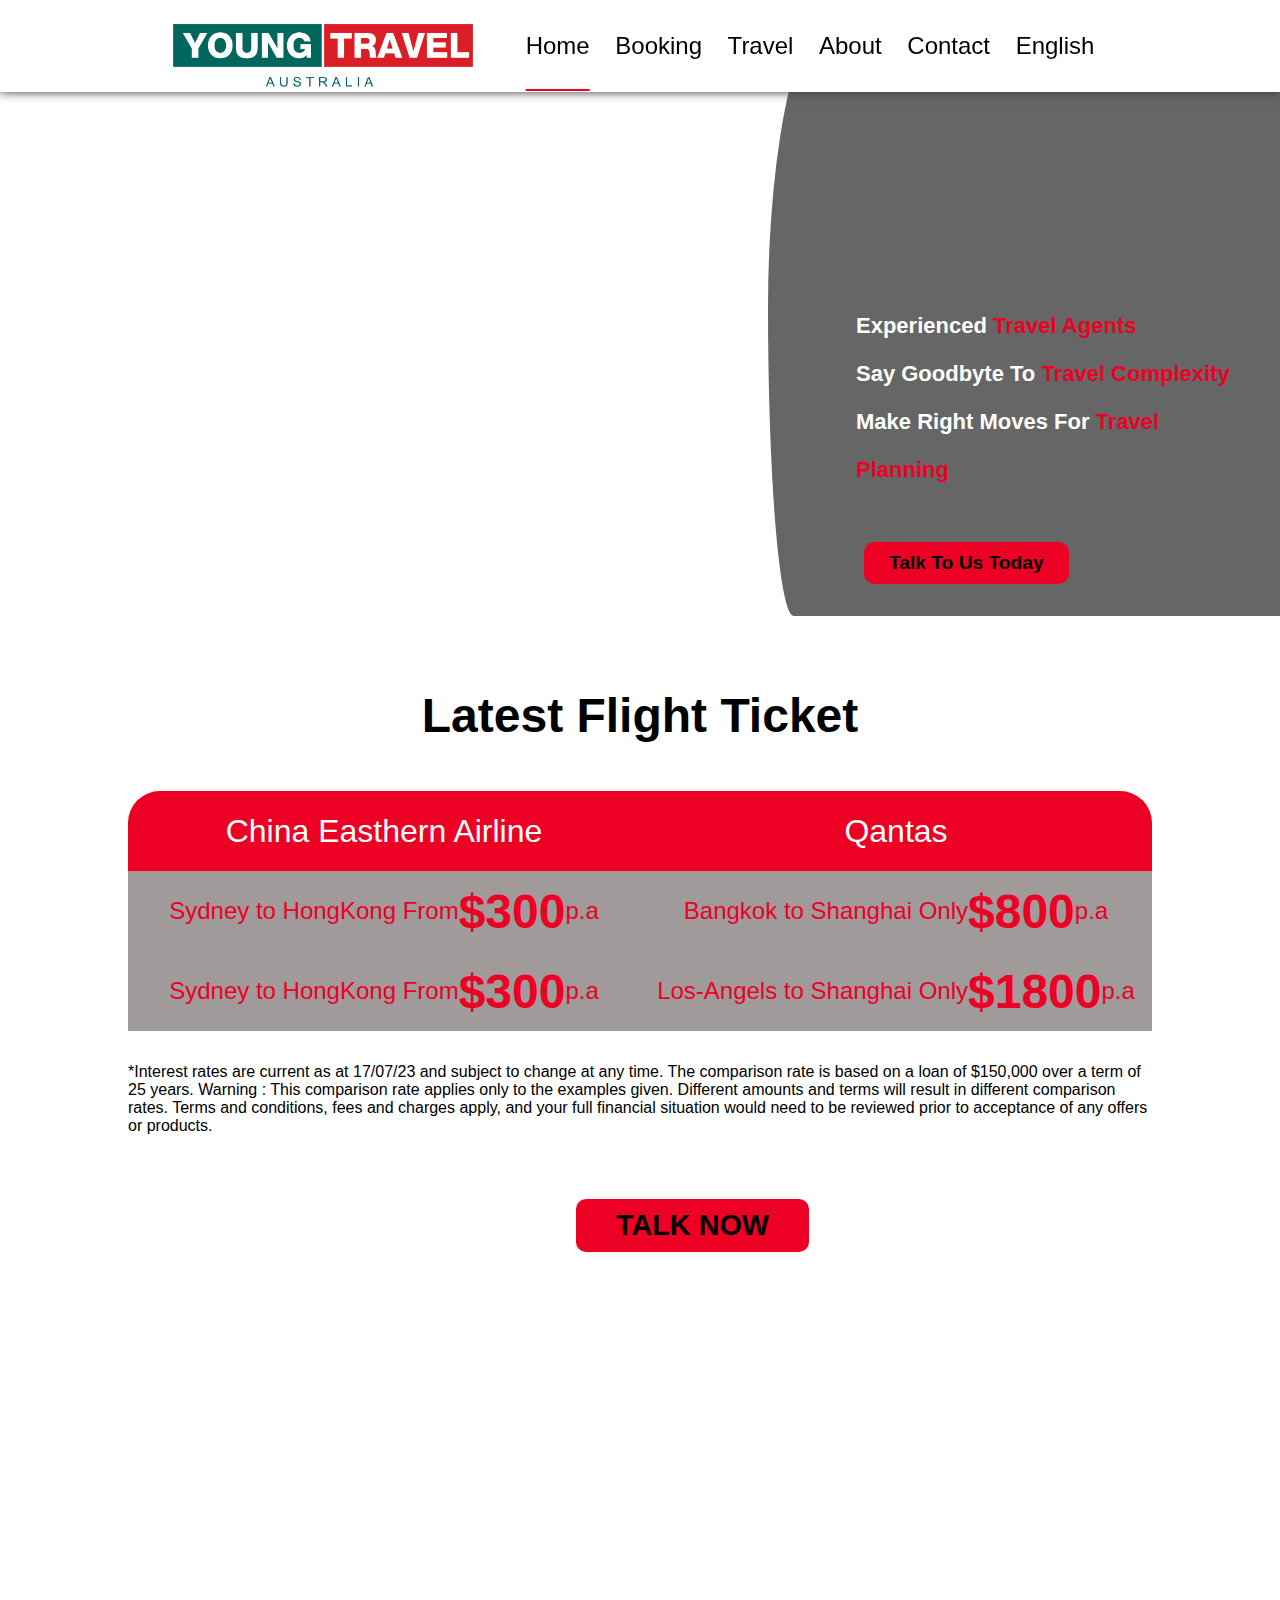
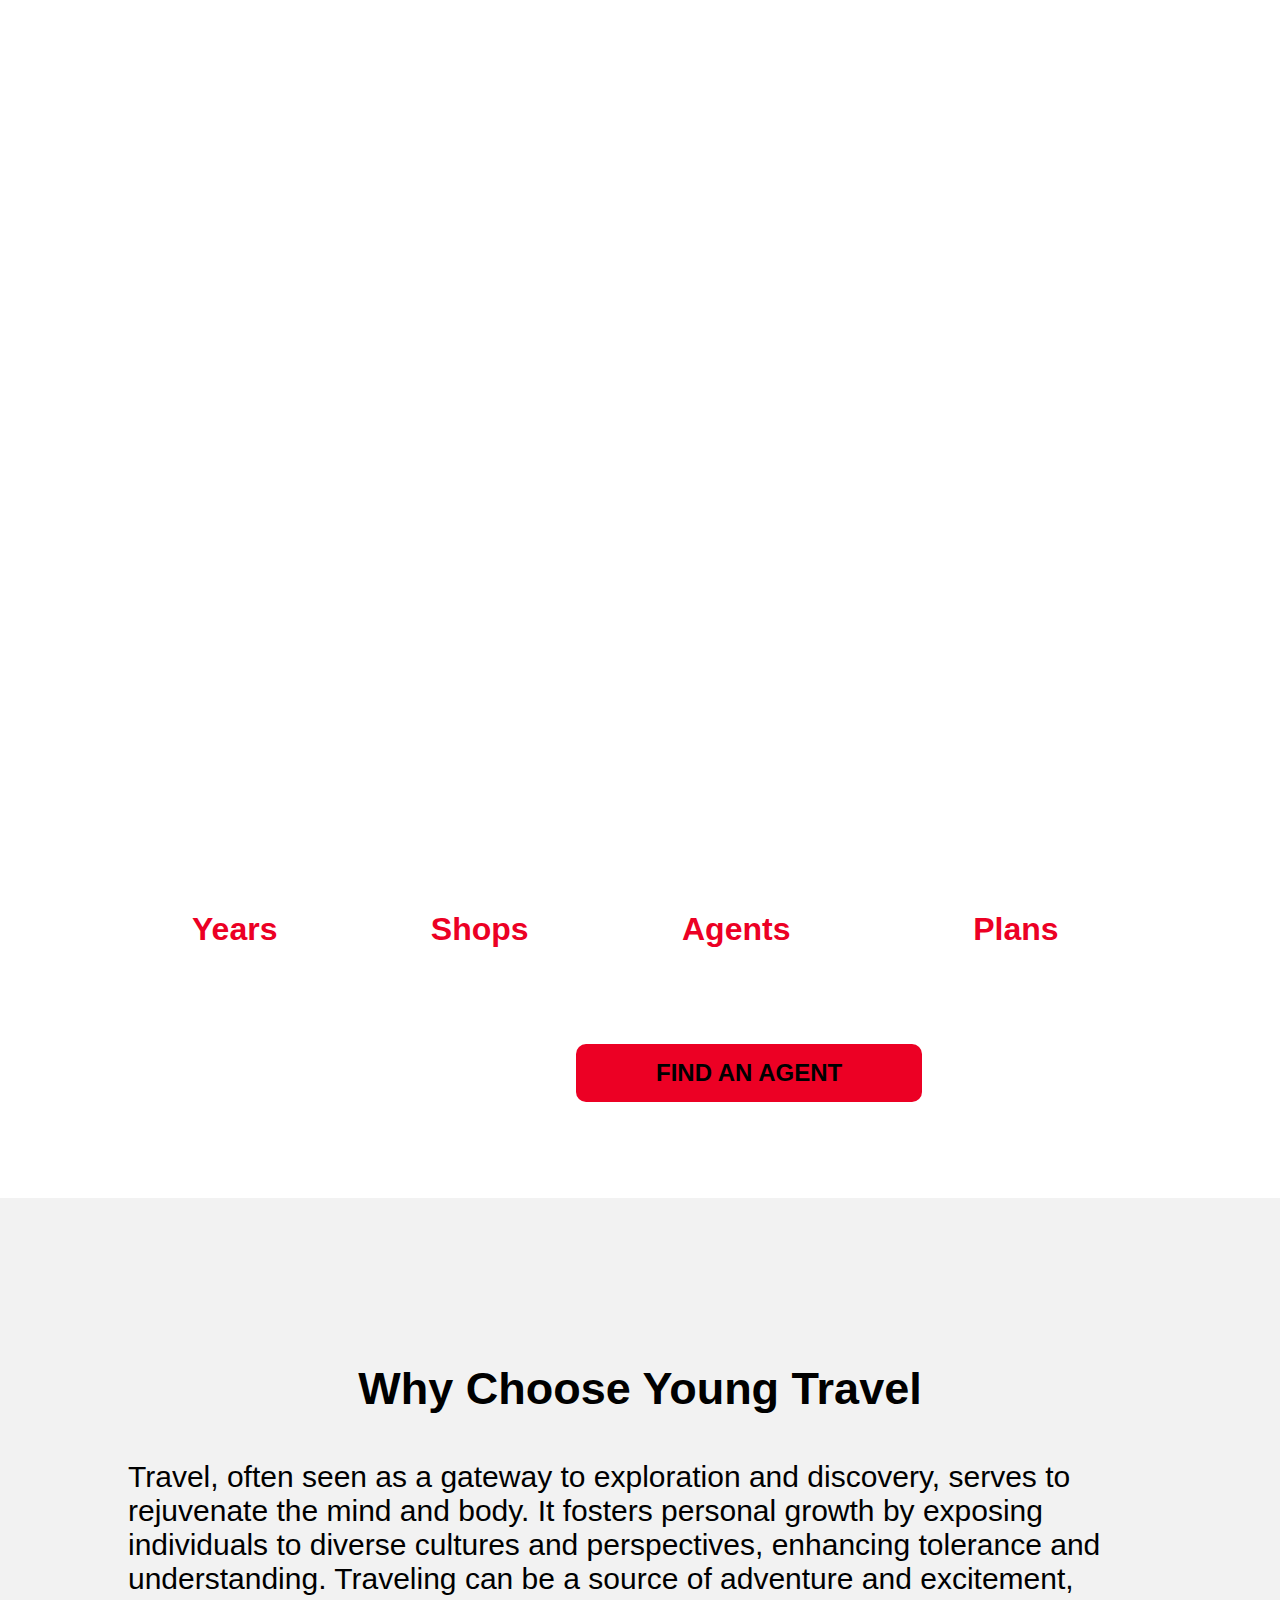
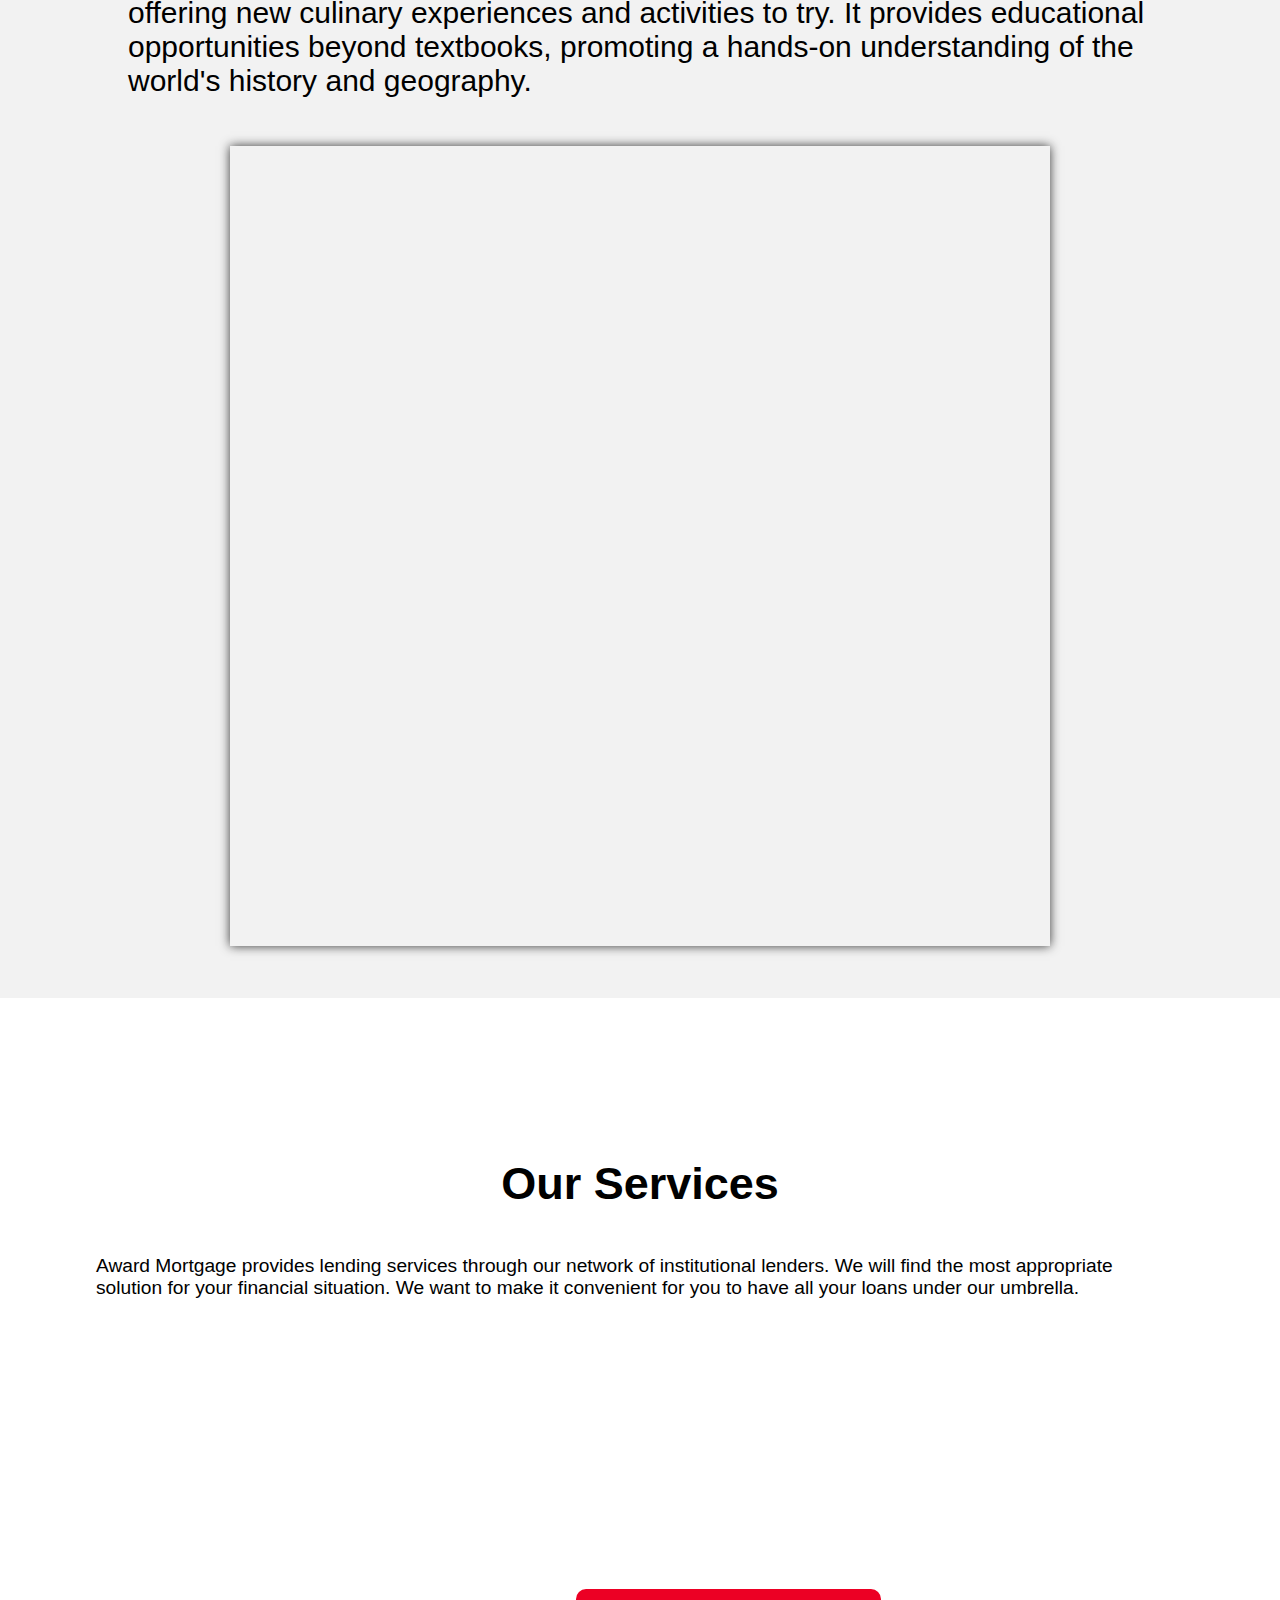
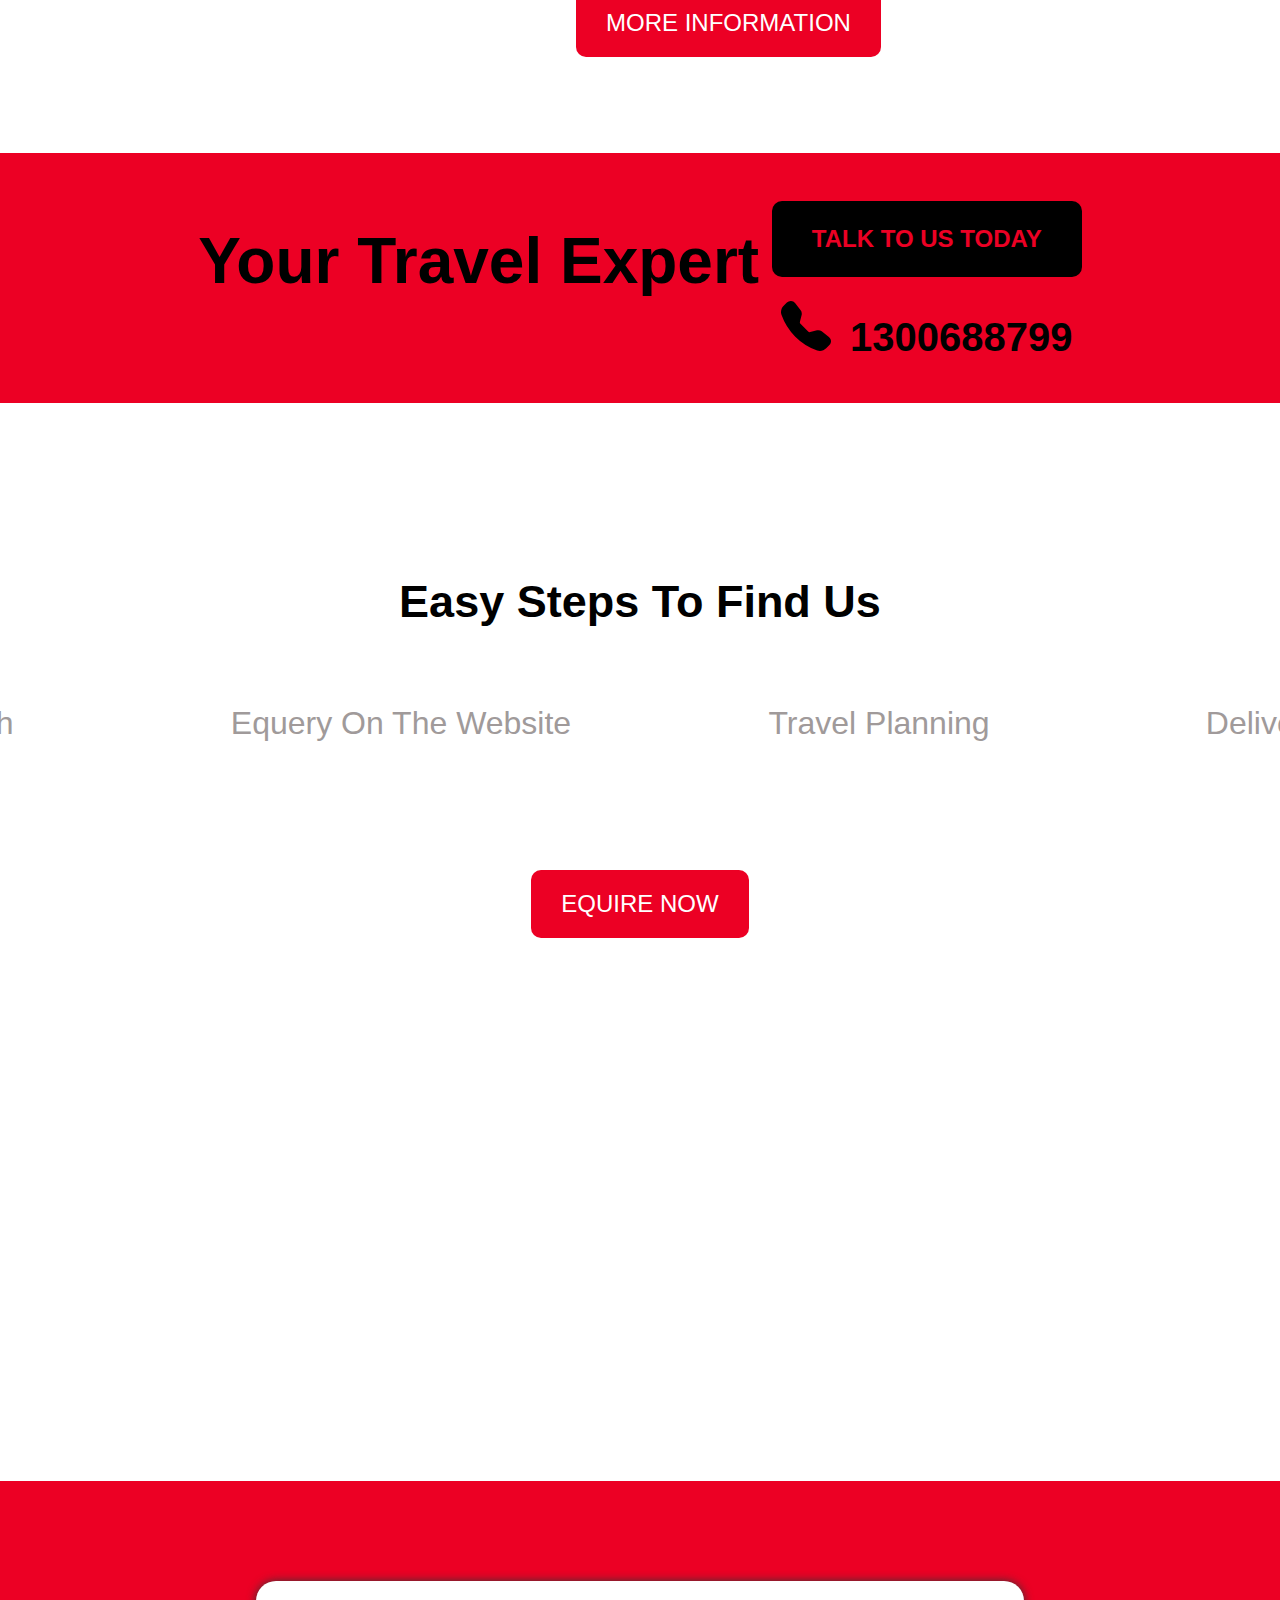
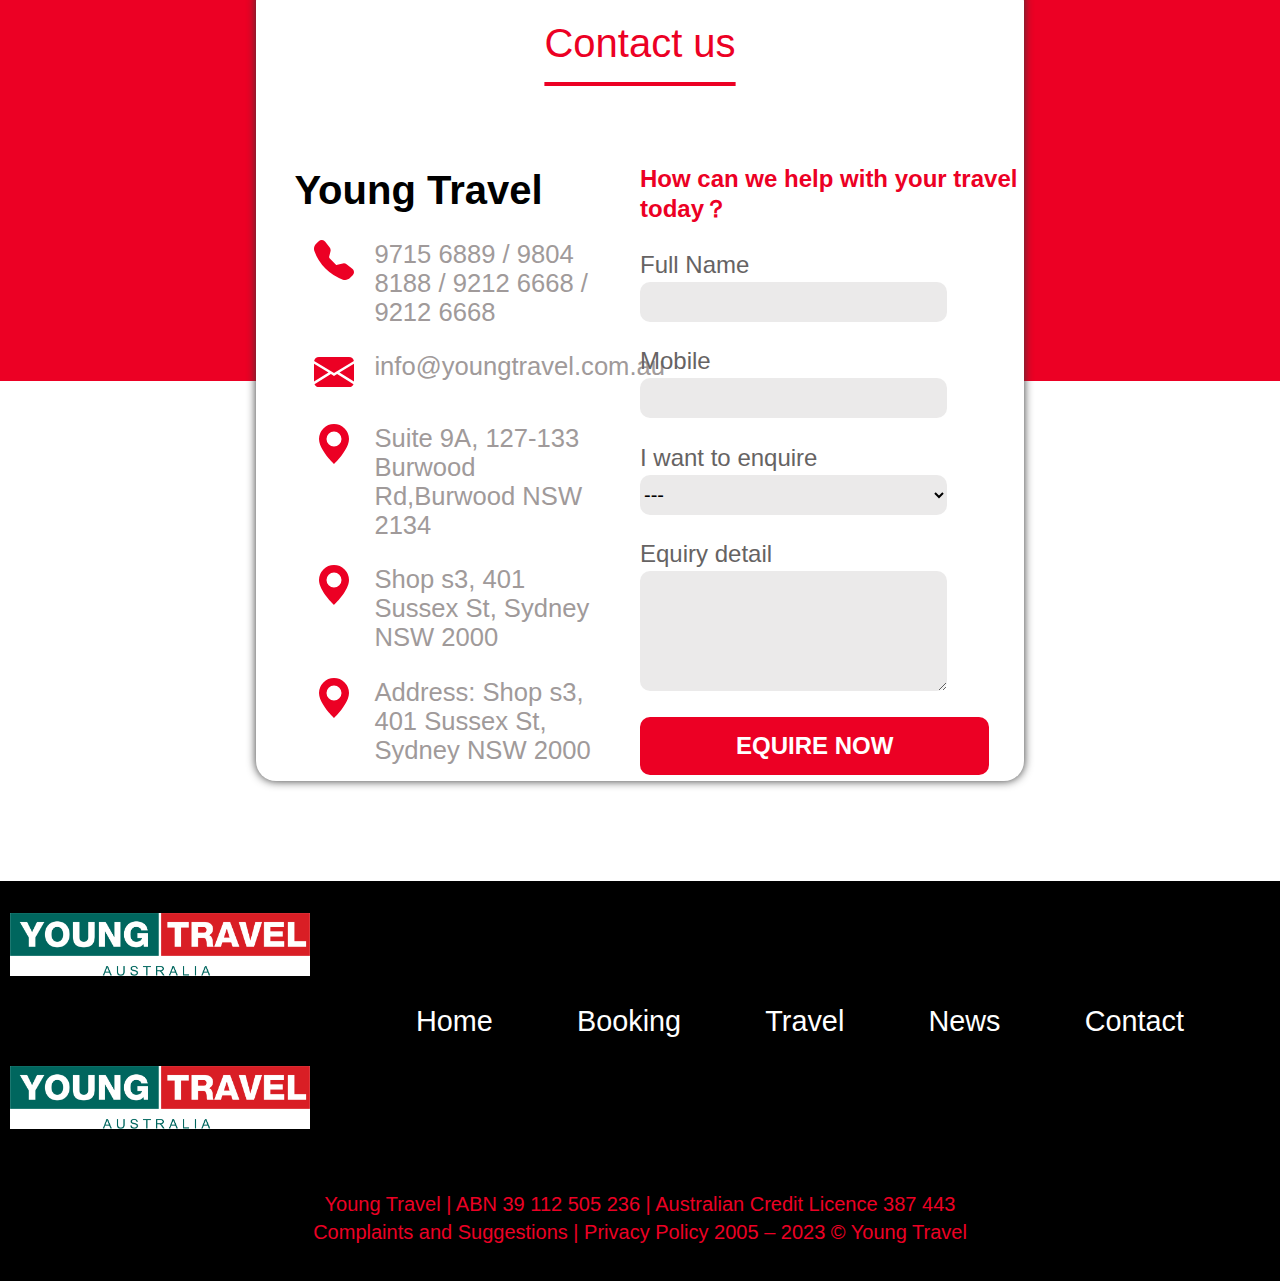
==== commit a9775a0a: "added contact page" ====
--- a/index.html
+++ b/index.html
@@ -30,7 +30,7 @@
               <ul class="barLinkList">
                 <li class="barLinkListItem chosen"><a href="#">Home</a></li>
                 <li class="barLinkListItem"><a href="">Booking</a></li>
-                <li class="barLinkListItem"><a href="">Travel</a></li>
+                <li class="barLinkListItem"><a href="./html/travel.html">Travel</a></li>
                 <li class="barLinkListItem"><a href="./html/about.html">About</a></li>
                 <li class="barLinkListItem"><a href="./html/contact.html">Contact</a></li>
                 <li class="navDropdownListItem">
--- a/css/style.css
+++ b/css/style.css
@@ -1,7 +1,7 @@
 @charset "UTF-8";
 :root {
   font-size: 16px;
-  --secondary-color: #ff0000;
+  --secondary-color: #EC0024;
   --primary-color: white;
   --grey-color: #a09a9a;
   --maxWidth: 100%;
--- a/css/header.css
+++ b/css/header.css
@@ -1,25 +1,4 @@
 @charset "UTF-8";
-:root {
-  font-size: 16px;
-  --secondary-color: #ff0000;
-  --primary-color: white;
-  --grey-color: #a09a9a;
-  --maxWidth: 100%;
-}
-
-* {
-  box-sizing: border-box;
-}
-
-@keyframes button-animation {
-  25% {
-    transform: scale(1.1);
-  }
-  75% {
-    transform: scale(0.9);
-  }
-}
-
 .header-section {
   max-width: 3000px;
   width: 100%;
--- a/css/footer.css
+++ b/css/footer.css
@@ -1,6 +1,6 @@
 :root {
   font-size: 16px;
-  --secondary-color: #ff0000;
+  --secondary-color: #EC0024;
   --primary-color: white;
   --grey-color: #a09a9a;
   --maxWidth: 100%;
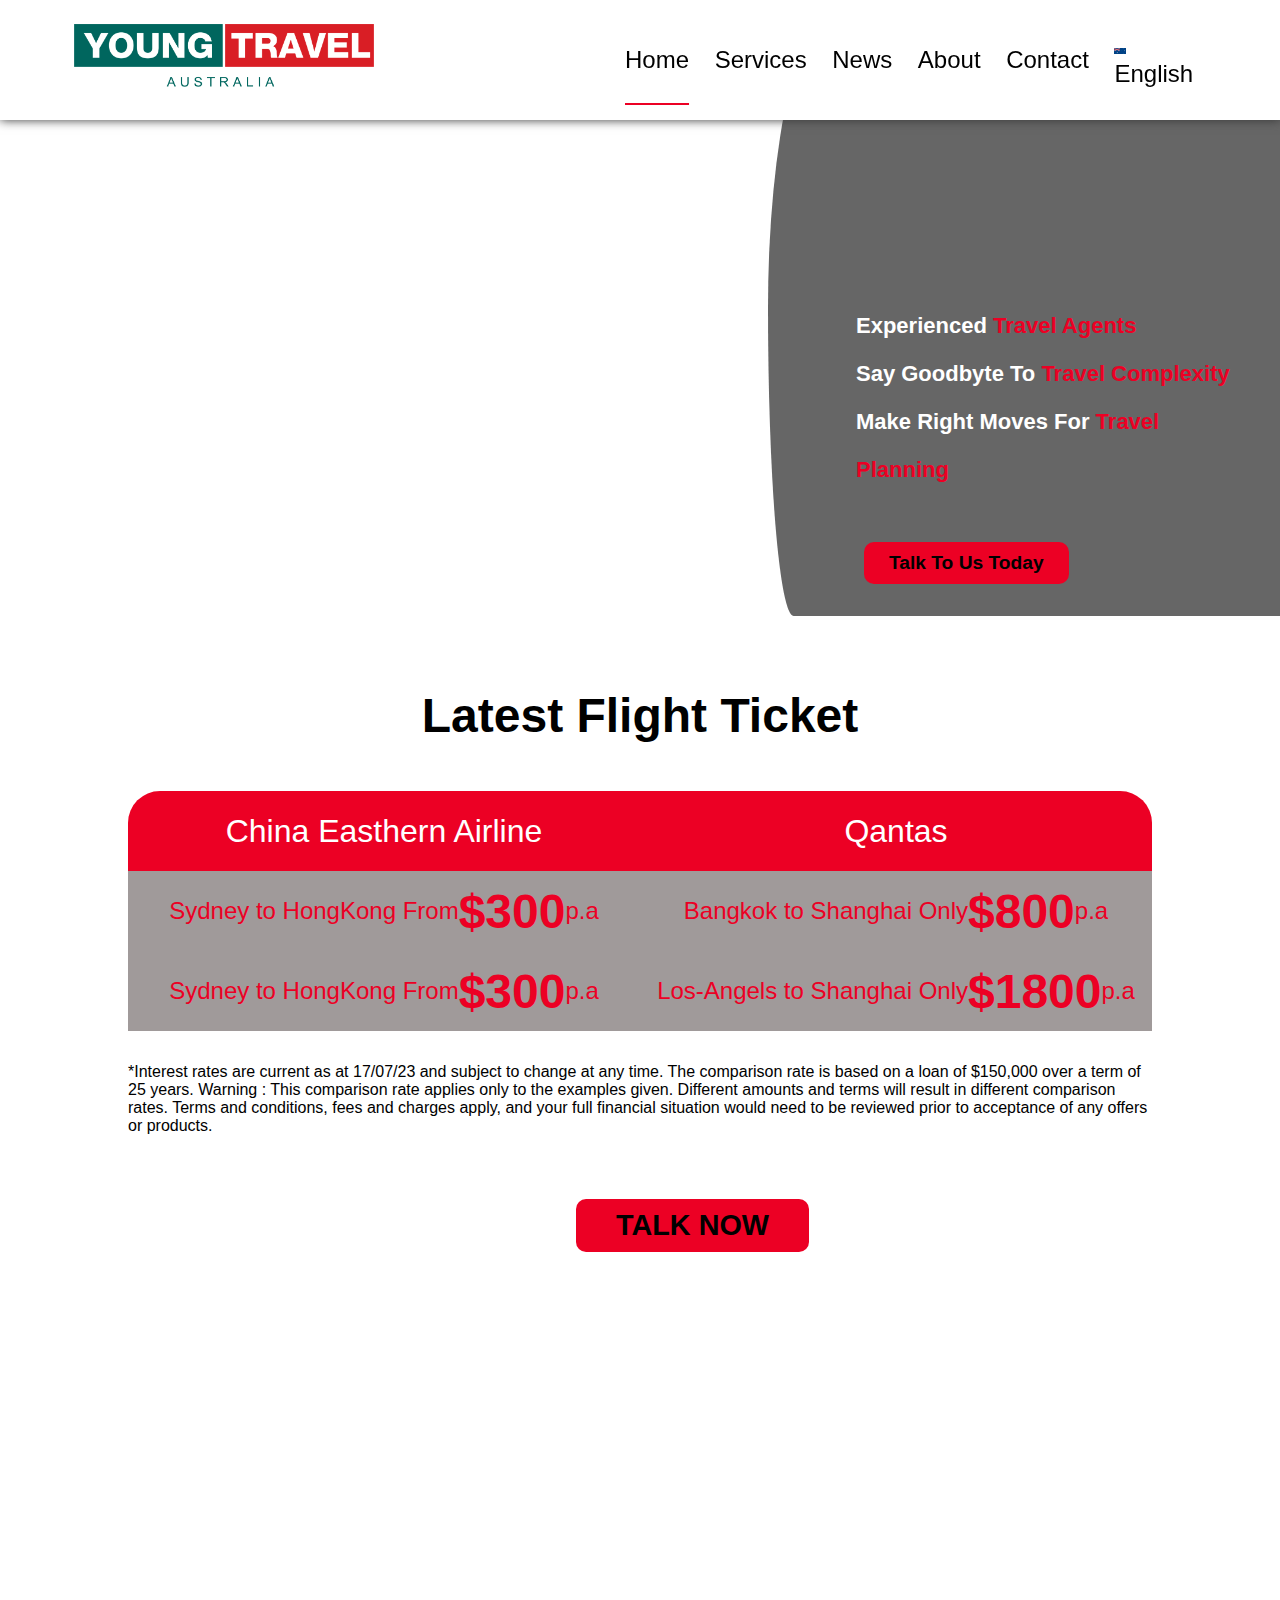
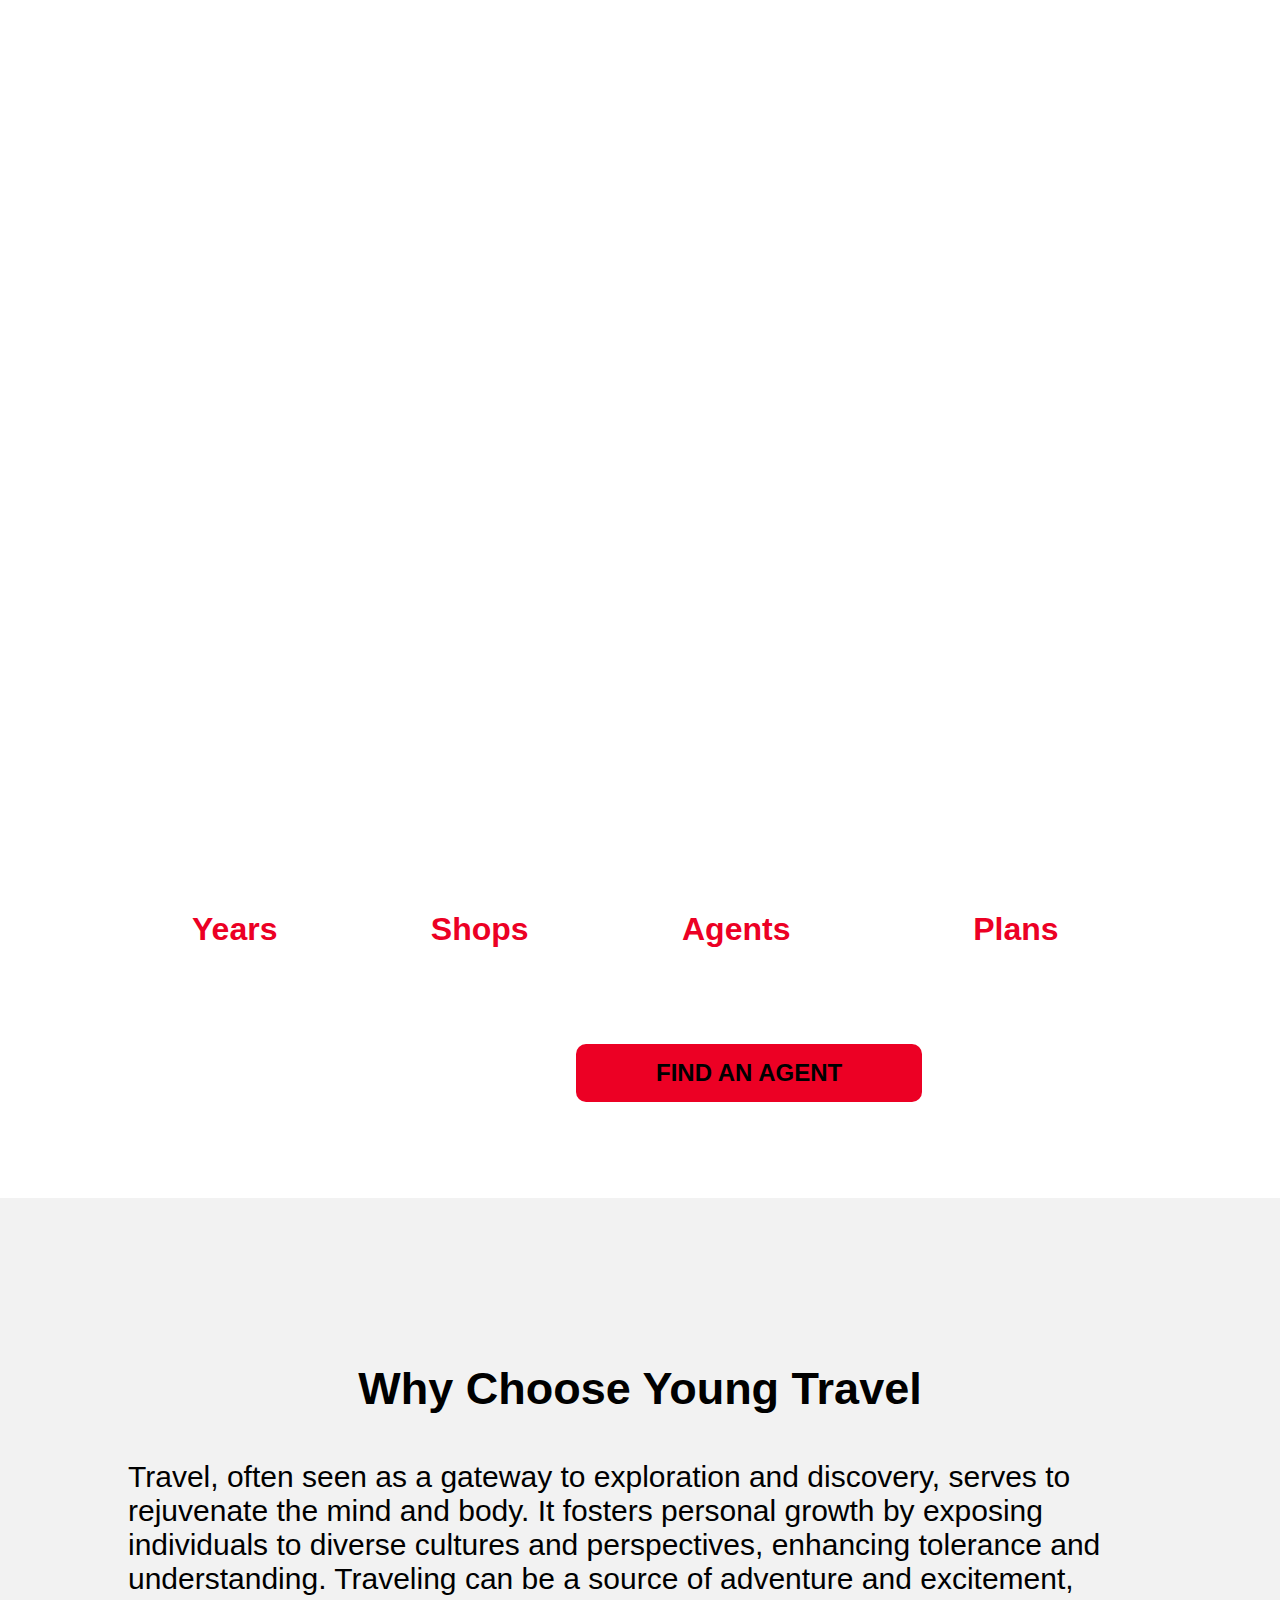
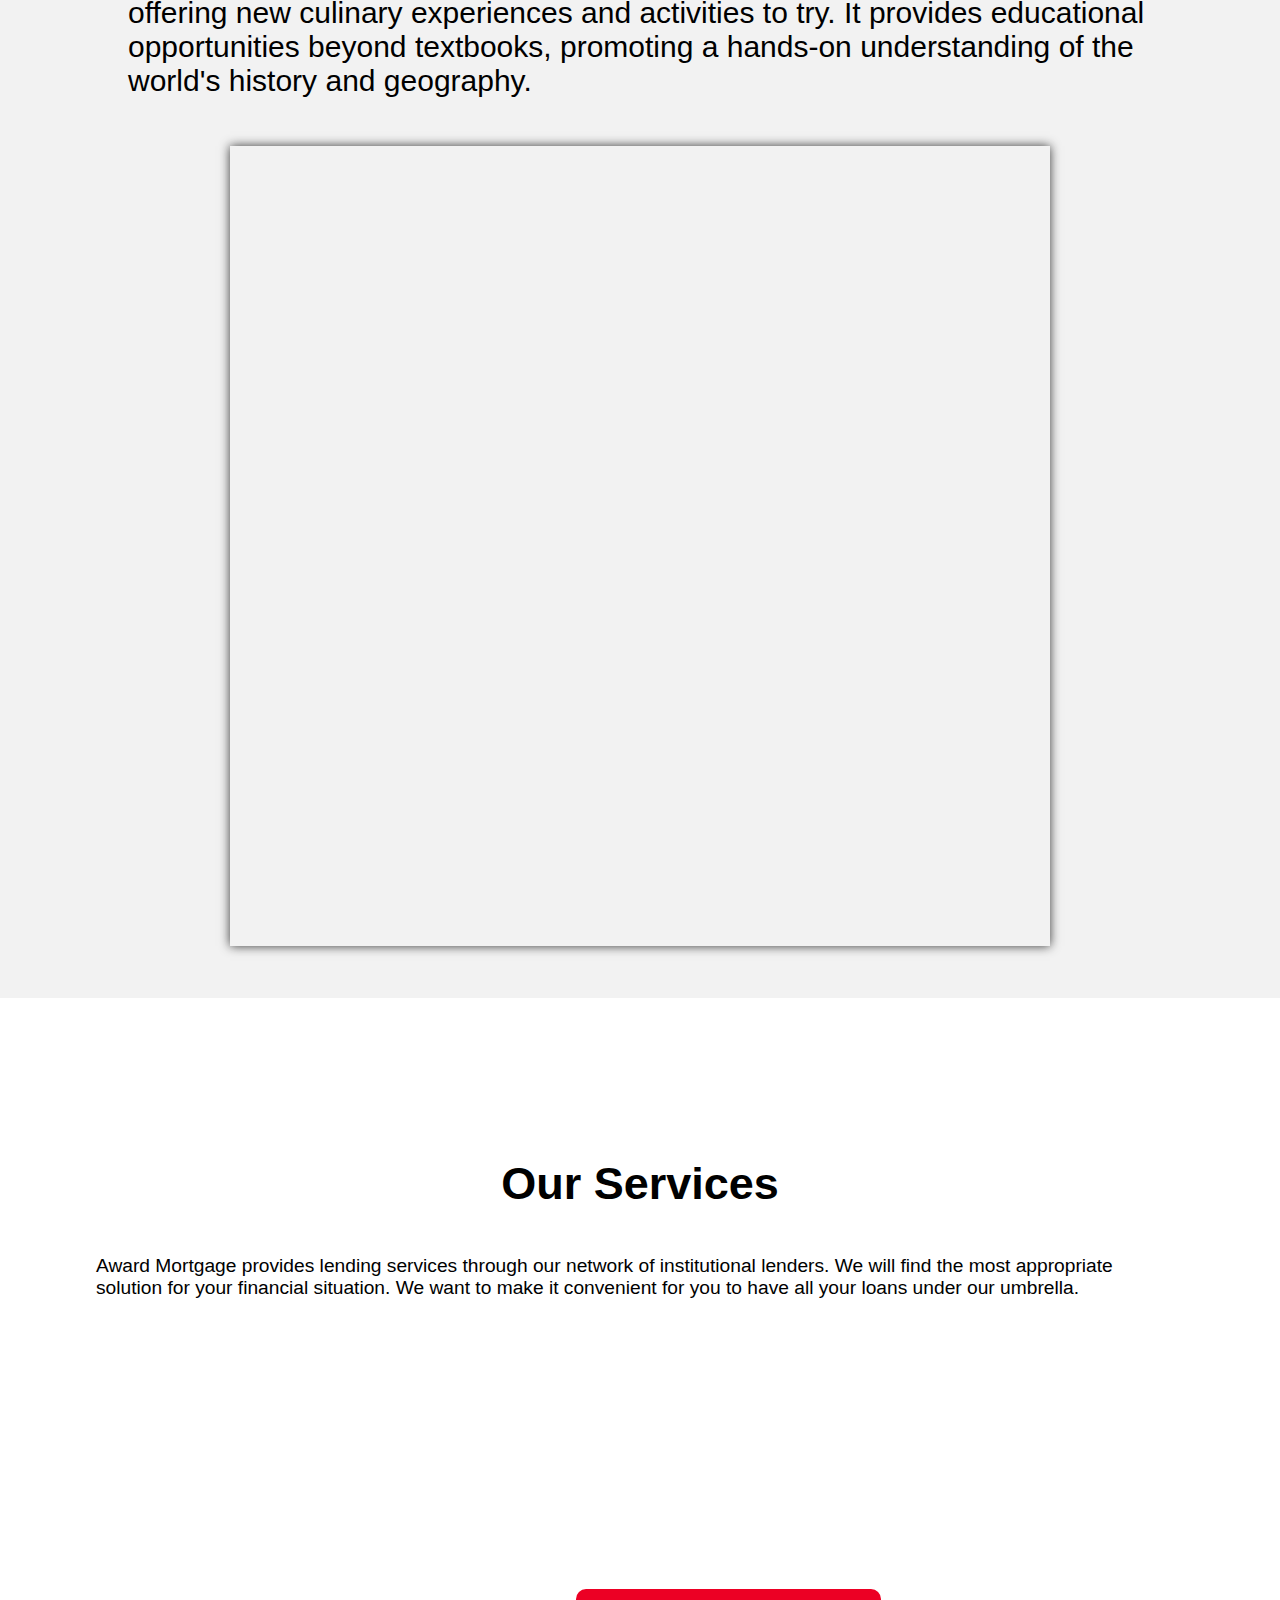
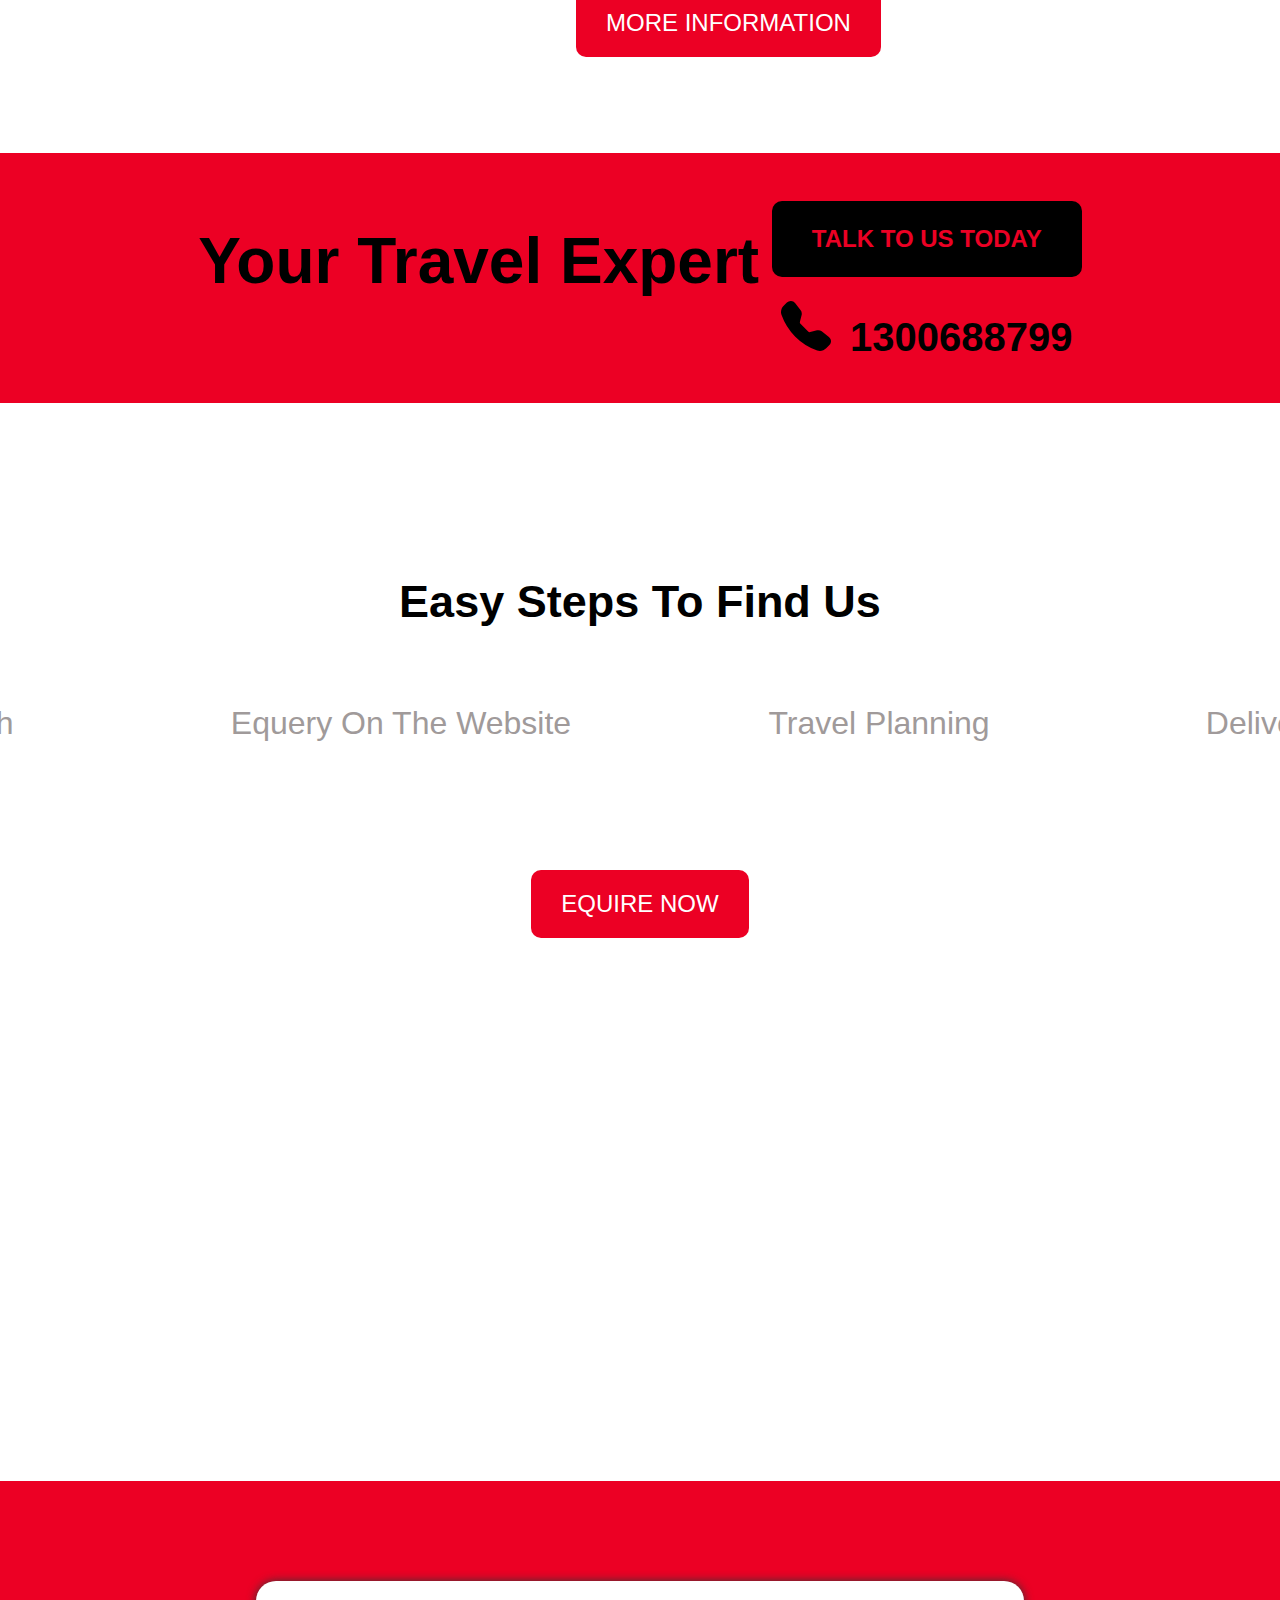
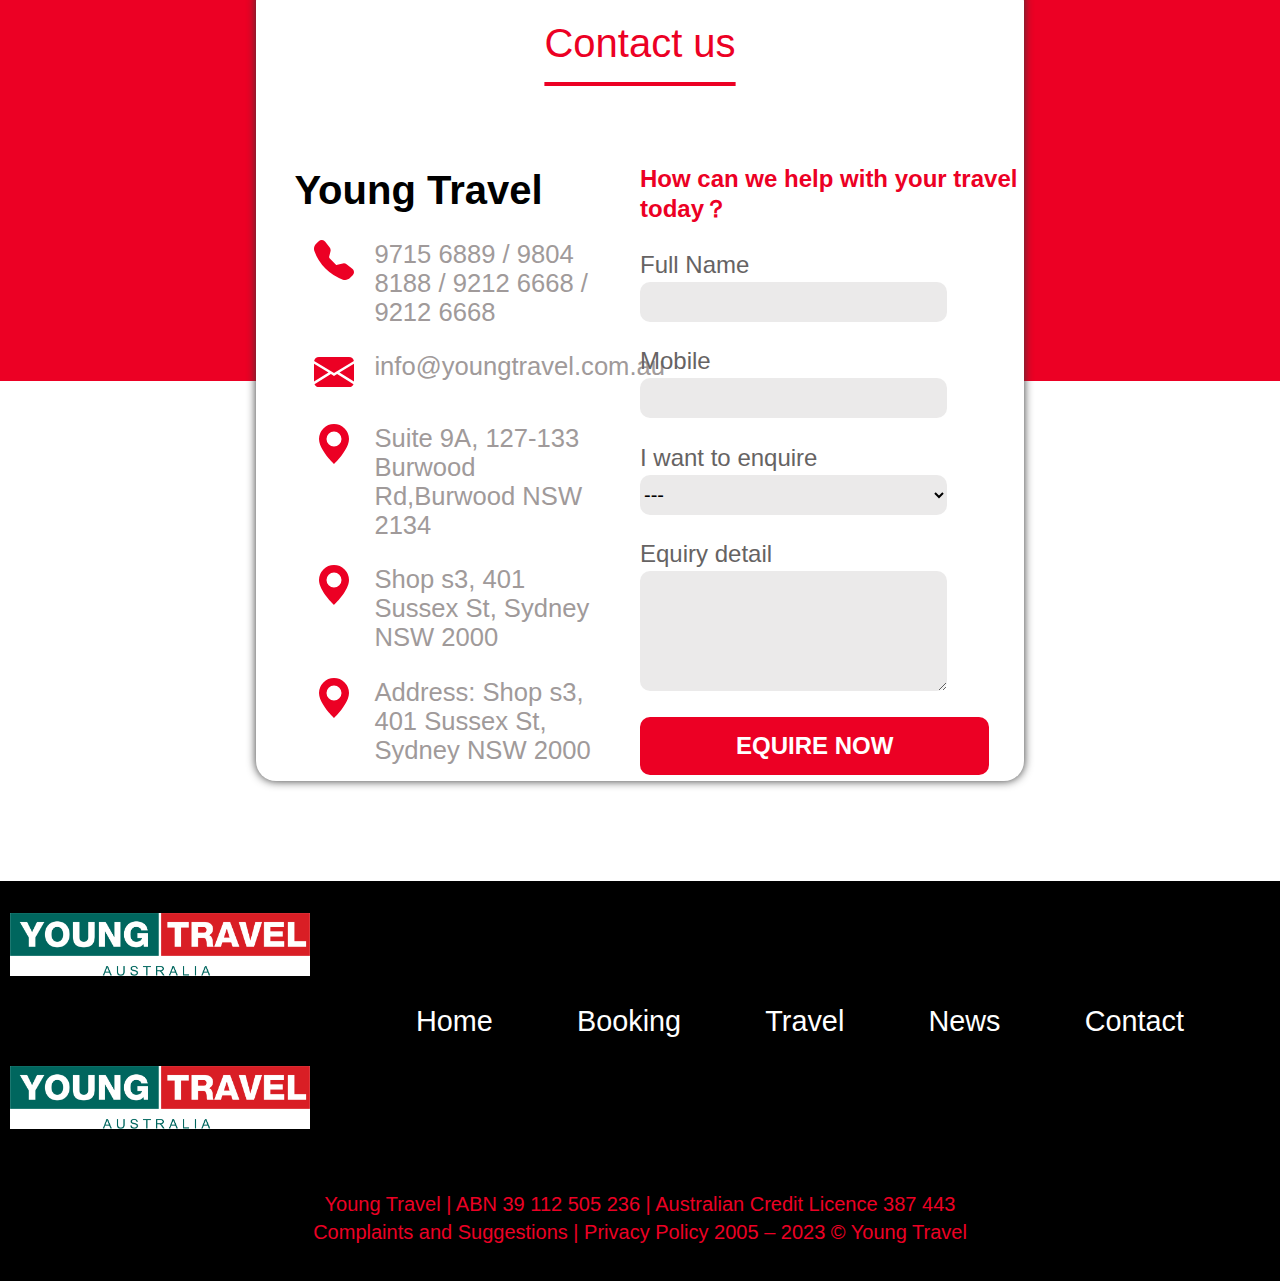
==== commit e9fb1ce6: "added services page" ====
--- a/index.html
+++ b/index.html
@@ -29,12 +29,12 @@
             <nav class="barLink">
               <ul class="barLinkList">
                 <li class="barLinkListItem chosen"><a href="#">Home</a></li>
-                <li class="barLinkListItem"><a href="">Booking</a></li>
-                <li class="barLinkListItem"><a href="./html/travel.html">Travel</a></li>
+                <li class="barLinkListItem"><a href="./html/service.html">Services</a></li>
+                <li class="barLinkListItem"><a href="./html/travel.html">News</a></li>
                 <li class="barLinkListItem"><a href="./html/about.html">About</a></li>
                 <li class="barLinkListItem"><a href="./html/contact.html">Contact</a></li>
                 <li class="navDropdownListItem">
-                    <a class="navLanguage" href="">English</a>
+                    <a class="navLanguage" href=""><img src="../asset/au-flat.png" alt=""> English</a>
                     <ul class="navDropdownList">
                       <li>
                         <a href="#">Chinese</a>
@@ -392,6 +392,7 @@
 
 <script src="./js/navDropdownList.js"></script>
 <script src="https://cdn.jsdelivr.net/npm/bootstrap@5.3.1/dist/js/bootstrap.bundle.min.js" integrity="sha384-HwwvtgBNo3bZJJLYd8oVXjrBZt8cqVSpeBNS5n7C8IVInixGAoxmnlMuBnhbgrkm" crossorigin="anonymous"></script>
+<script src="../js/headerOpacity.js"></script>
 </body>
 </html>
 
--- a/css/header.css
+++ b/css/header.css
@@ -8,9 +8,11 @@
   display: flex;
   justify-content: center;
   align-items: center;
-  background-color: var(--primary-color);
+  background-color: white;
   min-height: 80px;
   box-shadow: #363636 0px 0px 10px;
+  backdrop-filter: blur(20px);
+  transition: all 0.3s;
 }
 
 .navbar .container {
@@ -18,6 +20,7 @@
   padding: 0 10px;
   min-width: 60%;
   max-width: 90%;
+  z-index: 1000;
 }
 
 .navbar .site-logo {
@@ -125,6 +128,16 @@
   text-decoration: none !important;
 }
 
+.navDropdownListItem .navLanguage img {
+  border: none;
+  padding: 0;
+  margin: 0;
+  display: inline-block;
+  max-width: 15%;
+  height: auto;
+  image-rendering: optimizeQuality;
+}
+
 .navDropdownList {
   display: none;
   position: absolute;
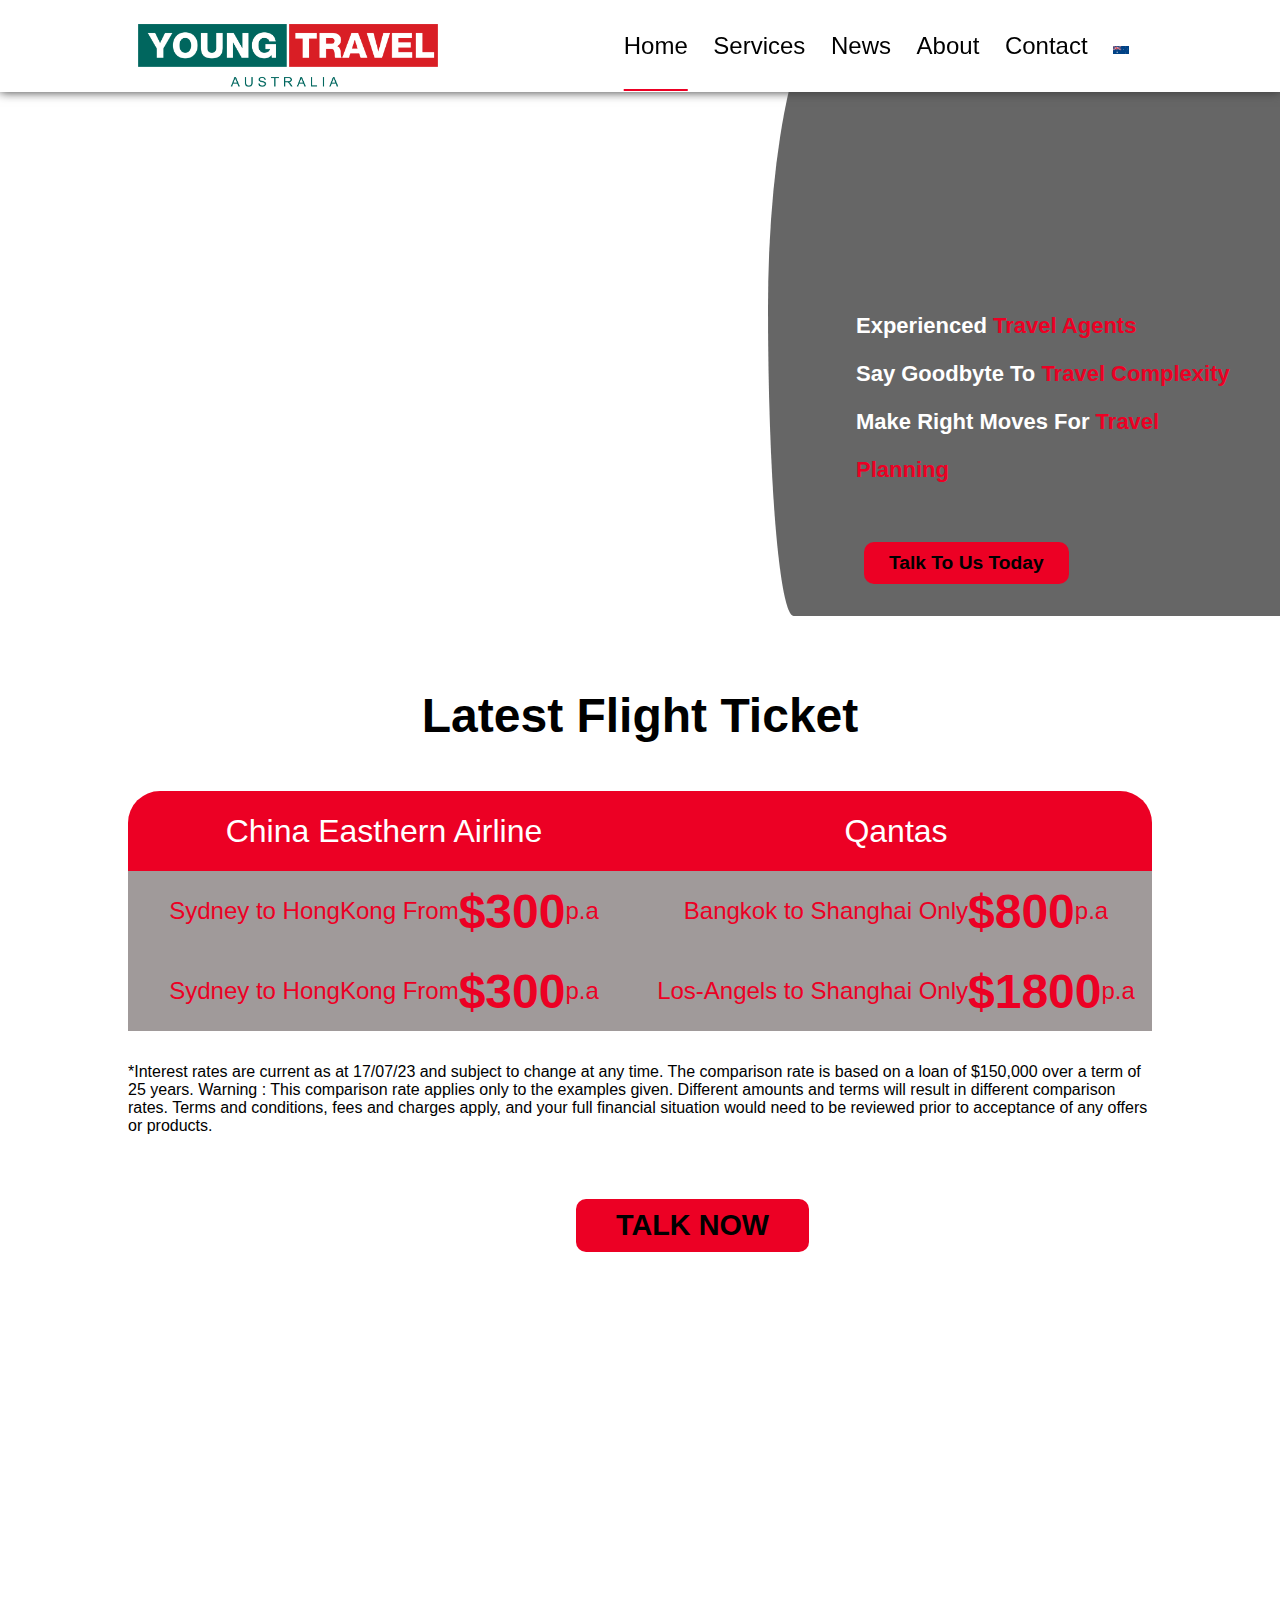
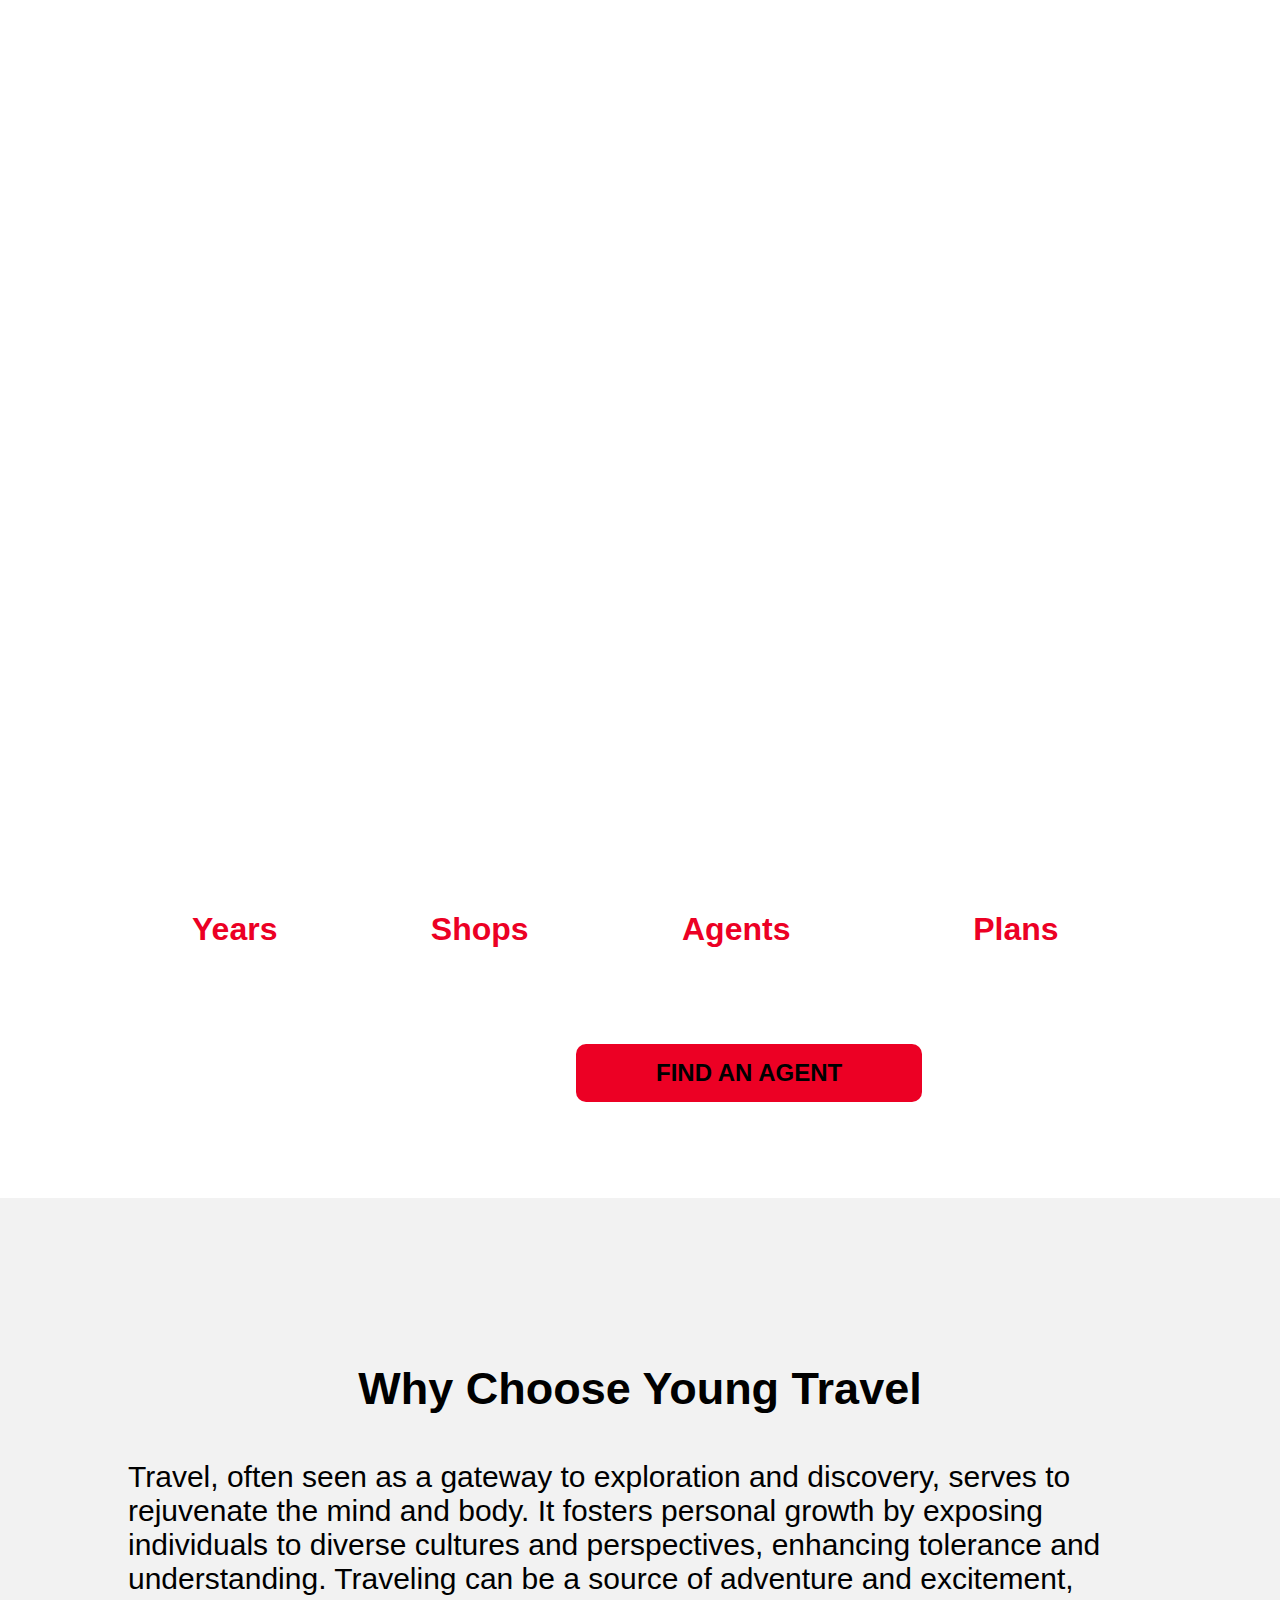
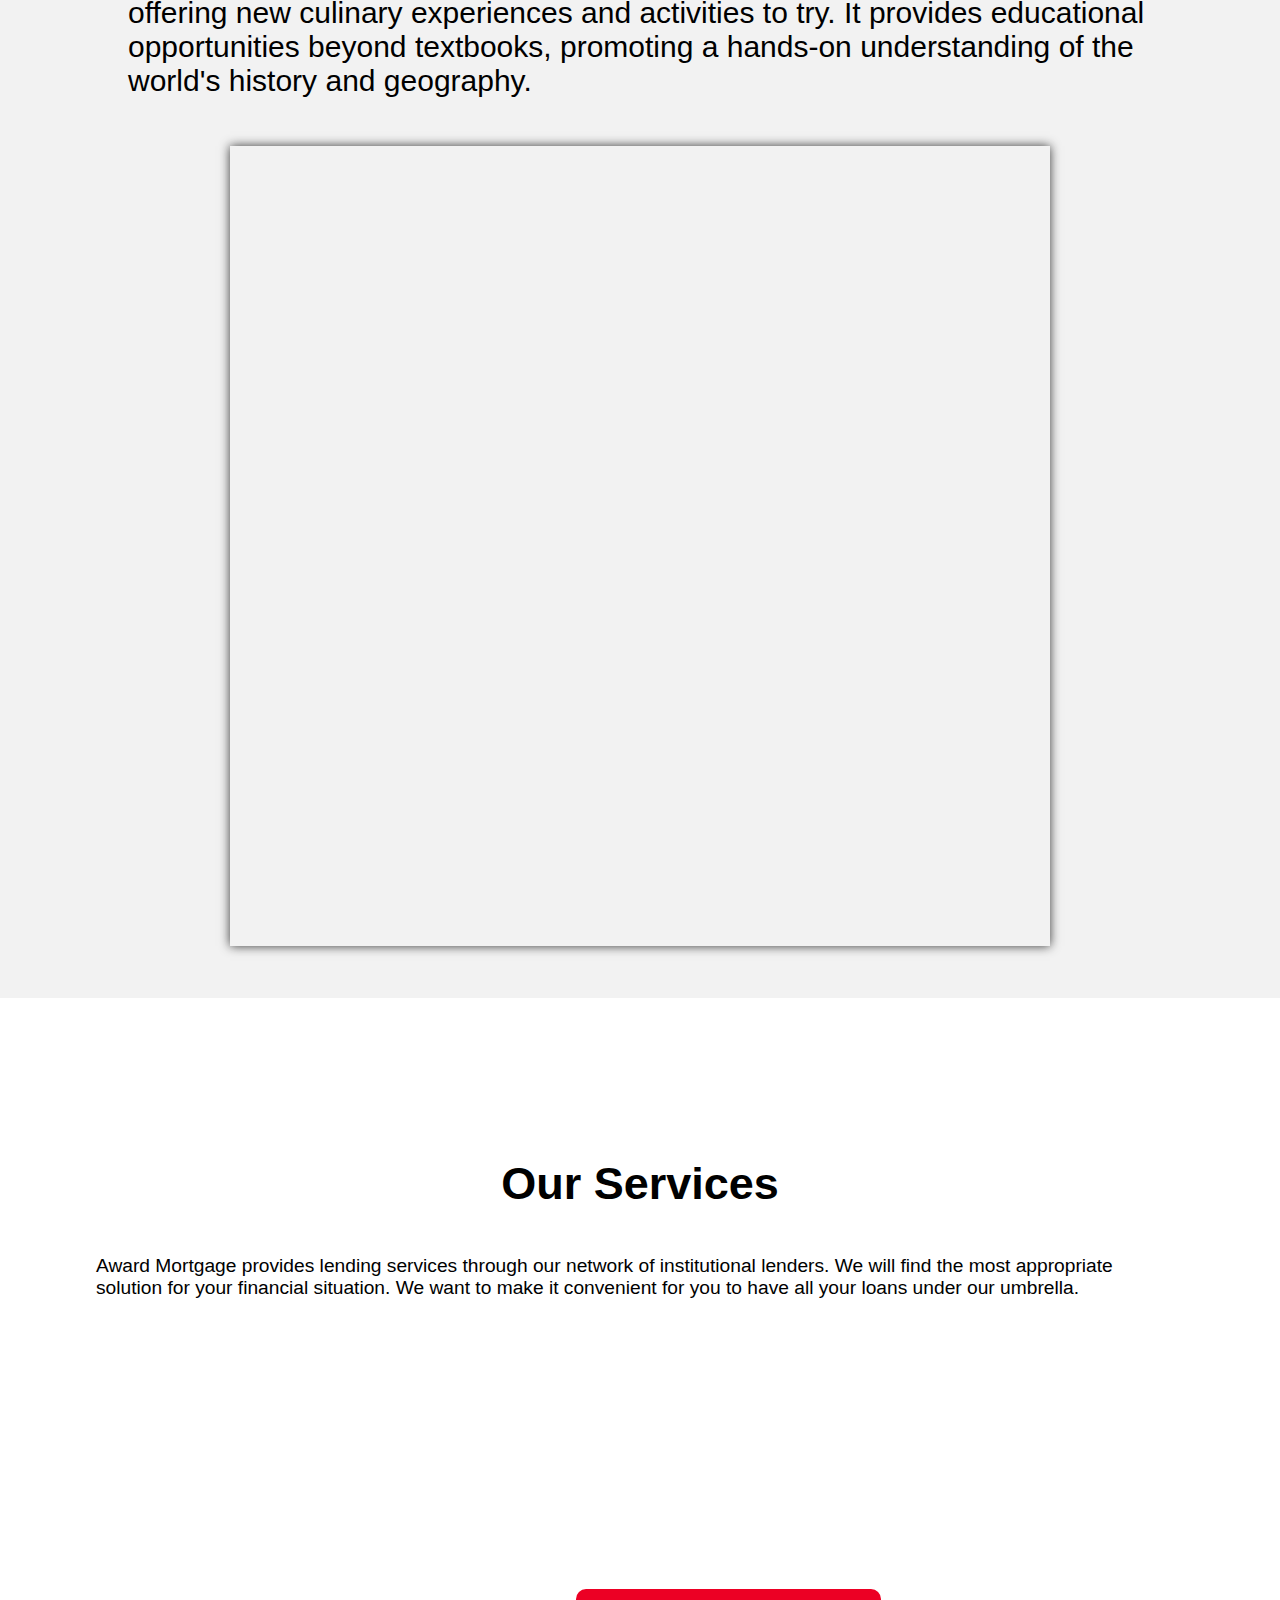
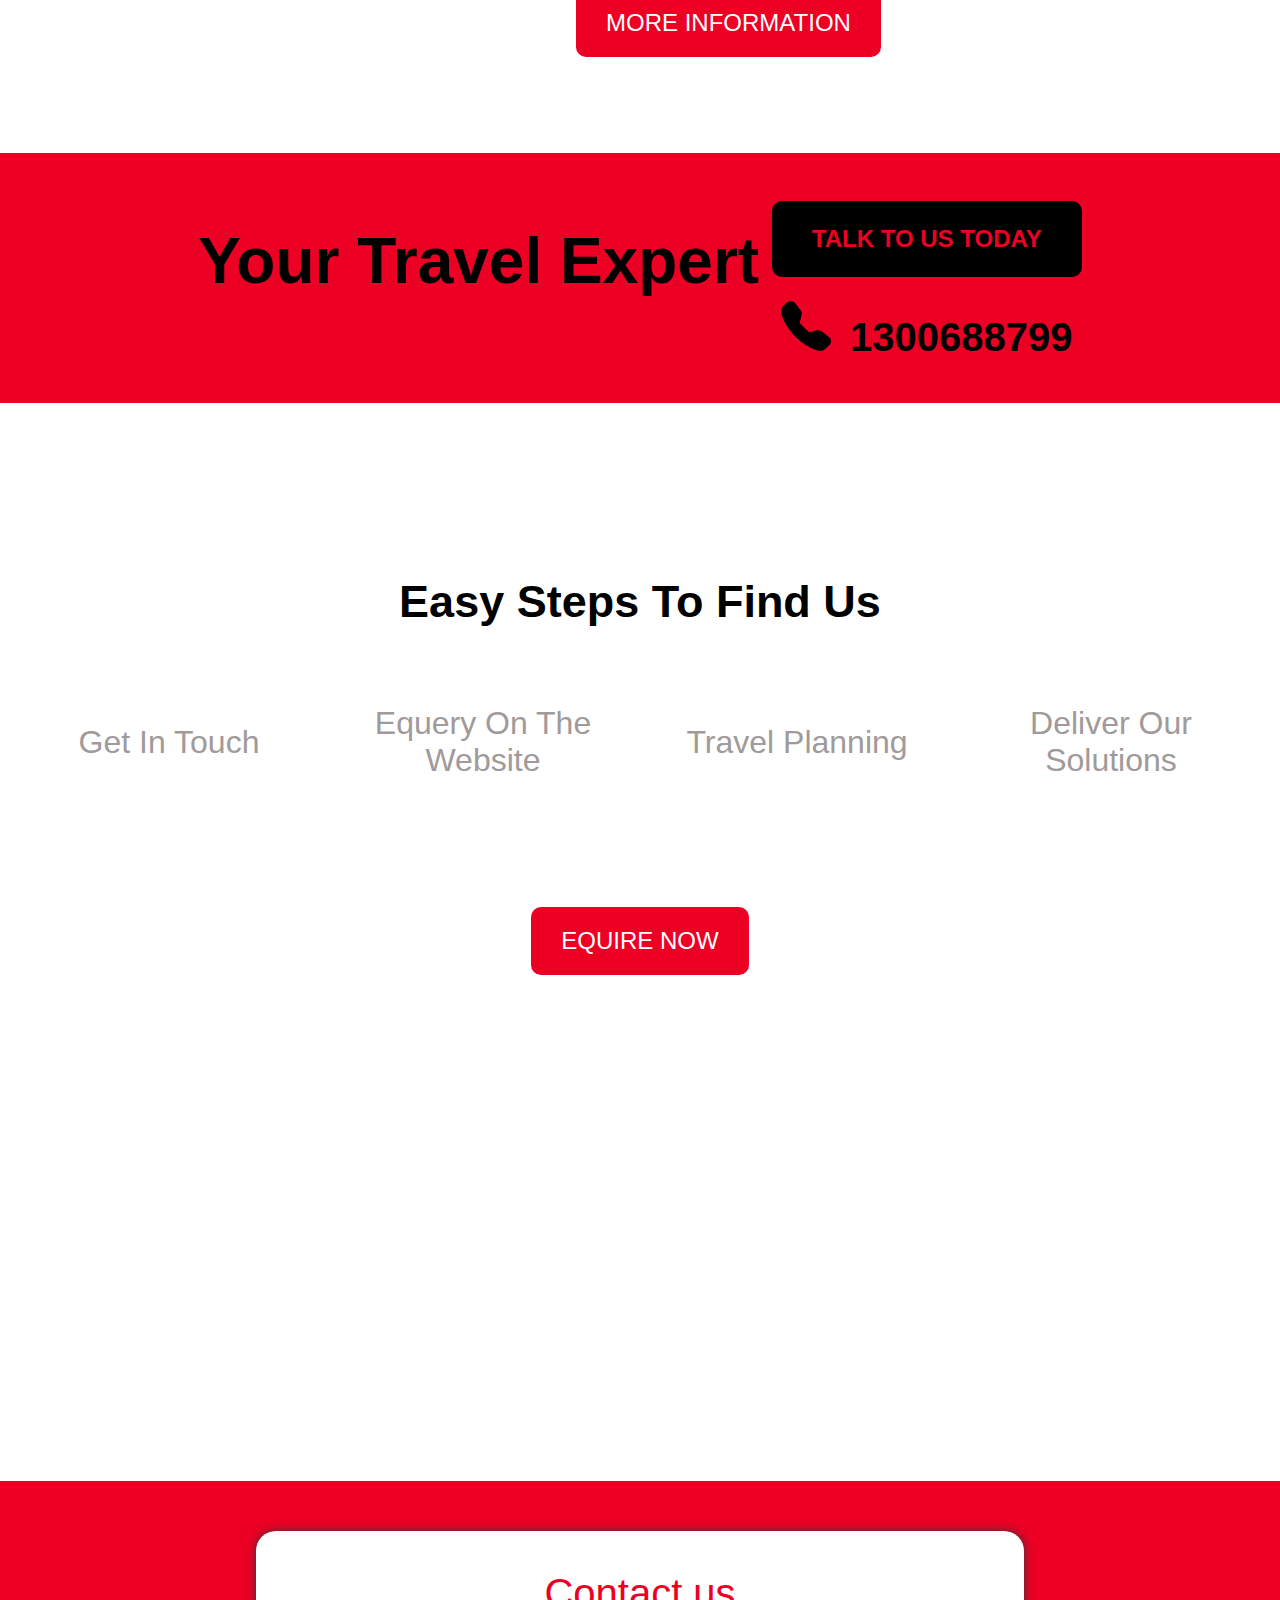
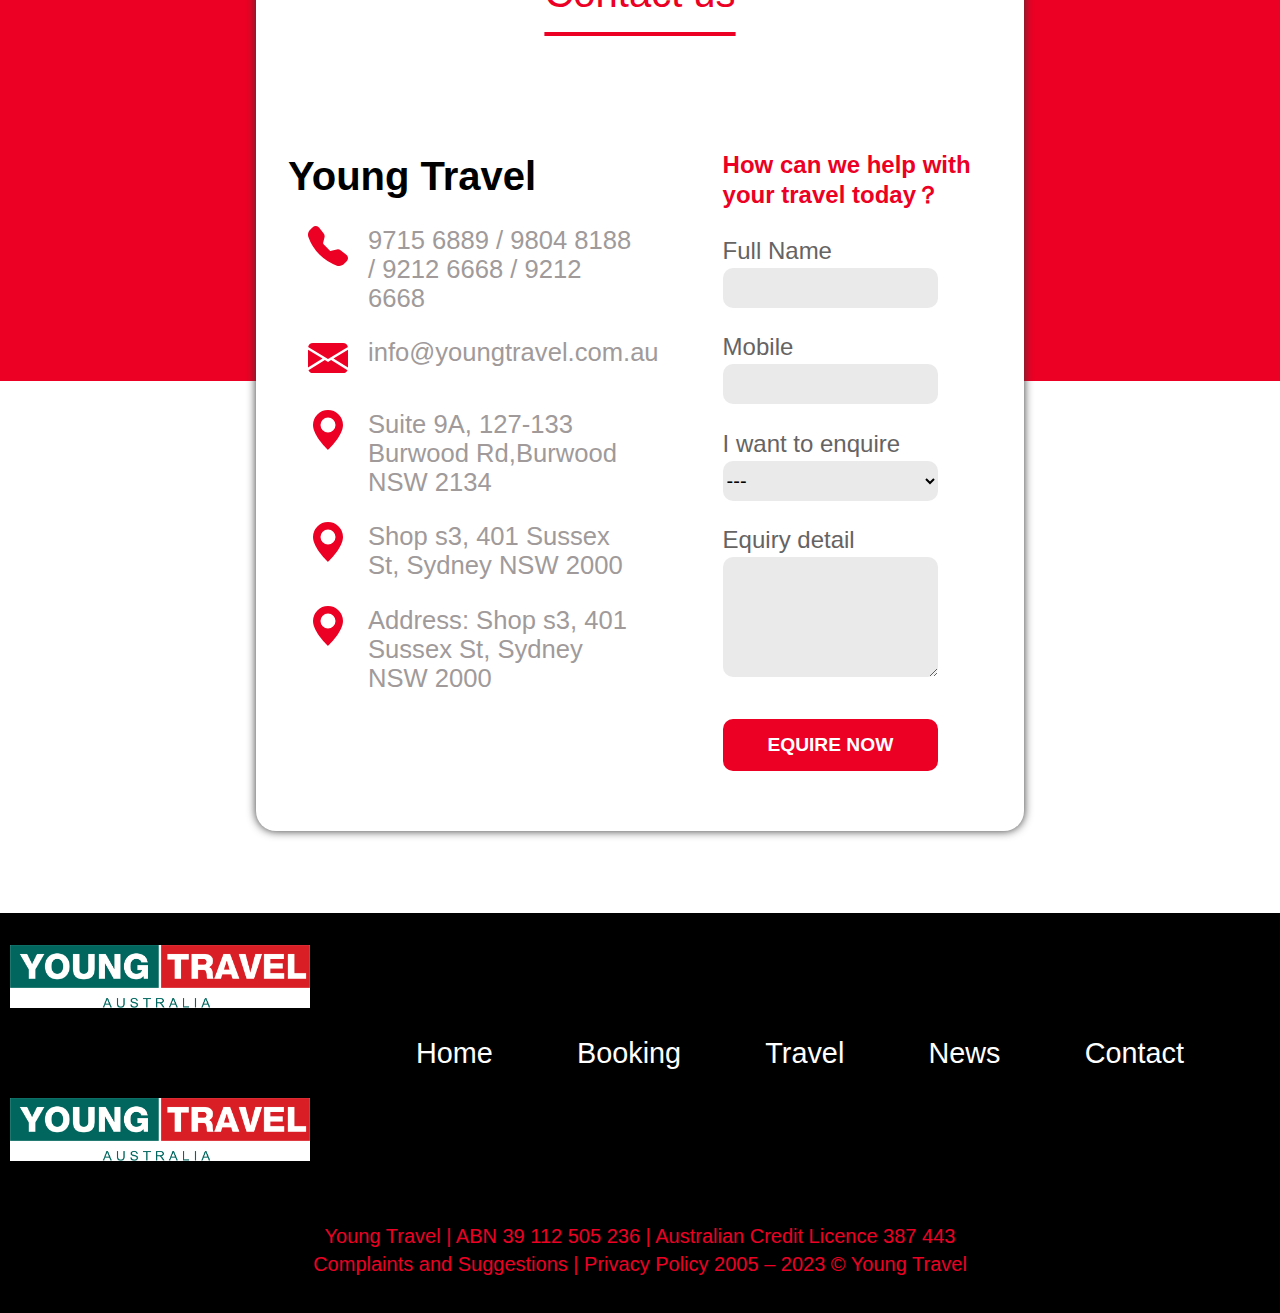
==== commit d388241c: "start add responsive" ====
--- a/index.html
+++ b/index.html
@@ -14,6 +14,7 @@
  <link rel="stylesheet" href="./css/style.css" />
  <link rel="stylesheet" href="./css/header.css" />
  <link rel="stylesheet" href="./css/footer.css" />
+ <link rel="stylesheet" href="./css/contactForm.css" />
 
 </head>
 <body>
@@ -34,7 +35,9 @@
                 <li class="barLinkListItem"><a href="./html/about.html">About</a></li>
                 <li class="barLinkListItem"><a href="./html/contact.html">Contact</a></li>
                 <li class="navDropdownListItem">
-                    <a class="navLanguage" href=""><img src="../asset/au-flat.png" alt=""> English</a>
+                  <!-- <li class="barLinkListItem"> -->
+                    <a class="navLanguage" href=""><img src="./asset/au-flat.png" alt=""></a>
+                    <!-- <a href=""><img src="../asset/au-flat.png" alt=""></a> -->
                     <ul class="navDropdownList">
                       <li>
                         <a href="#">Chinese</a>
@@ -47,6 +50,8 @@
         </div>
       </nav>
 </section>
+
+
 
    <main class="mainPage">
     <section >
--- a/css/style.css
+++ b/css/style.css
@@ -578,7 +578,7 @@
 
 .steps-to-find .step-container .stepItem-list {
   display: flex;
-  justify-content: space-between;
+  justify-content: center;
   align-items: center;
 }
 
@@ -586,11 +586,11 @@
   display: flex;
   flex-direction: column;
   align-items: center;
-  margin: 0 4rem;
+  margin: 0 2rem;
 }
 
 .steps-to-find .step-container .stepItem img {
-  width: 350px;
+  width: 250px;
   height: auto;
 }
 
@@ -622,194 +622,3 @@
   animation-timing-function: linear;
   animation-iteration-count: infinite;
 }
-
-.contactForm {
-  width: 100%;
-}
-
-.contactForm .formContainer {
-  position: relative;
-  display: grid;
-  grid-template-columns: 100%;
-  grid-template-rows: repeat(2, 1fr);
-}
-
-.contactForm .up-section {
-  grid-row: 1/2;
-  background-color: var(--secondary-color);
-  min-height: 500px;
-  z-index: 1;
-}
-
-.contactForm .down-section {
-  grid-row: 2/3;
-  min-height: 500px;
-  z-index: 1;
-}
-
-.contactForm .form-to-contact {
-  position: absolute;
-  top: 50%;
-  left: 50%;
-  transform: translate(-50%, -50%);
-  grid-row: 1/3;
-  background-color: var(--primary-color);
-  z-index: 100;
-  min-height: 800px;
-  min-width: 60%;
-  box-shadow: #363636 0px 0px 10px;
-  border-radius: 20px;
-  display: grid;
-  grid-template-columns: repeat(2, 1fr);
-  grid-template-rows: 20% 1fr;
-}
-
-.contactForm .form-to-contact .form-contact-us {
-  grid-column: 1/3;
-  grid-row: 1;
-  text-align: center;
-  text-decoration: underline;
-  font-size: 2.5rem;
-  font-weight: 200;
-  color: var(--secondary-color);
-  text-decoration-color: var(--secondary-color);
-  /* 控制下划线颜色 */
-  text-underline-offset: 25px;
-}
-
-.contactForm .form-to-contact .left-section {
-  width: 80%;
-  grid-column: 1/2;
-  grid-row: 2;
-  margin: 0 auto;
-}
-
-.contactForm .form-to-contact .left-section h1 {
-  font-size: 2.5rem;
-}
-
-.contactForm .form-to-contact .left-section .contact-list {
-  list-style-type: none;
-  padding: 0;
-}
-
-.contactForm .form-to-contact .left-section .contact-list li {
-  margin: 1.6rem 0;
-  display: flex;
-  justify-content: flex-start;
-}
-
-.contactForm .form-to-contact .left-section .contact-list li .bi-telephone-fill {
-  color: var(--secondary-color);
-}
-
-.contactForm .form-to-contact .left-section .contact-list li .bi-envelope-fill {
-  color: var(--secondary-color);
-}
-
-.contactForm .form-to-contact .left-section .contact-list li .bi-geo-alt-fill {
-  color: var(--secondary-color);
-}
-
-.contactForm .form-to-contact .left-section .contact-list li span {
-  font-size: 1.6rem;
-  color: var(--grey-color);
-  margin-left: 20px;
-  text-align: left;
-}
-
-.contactForm .form-to-contact .right-section {
-  grid-column: 2/3;
-  grid-row: 2;
-}
-
-.contactForm .form-to-contact .right-section .right-title {
-  color: var(--secondary-color);
-  font-size: 1.5rem;
-  font-weight: 600;
-}
-
-.contactForm .form-to-contact .right-section .contactForm {
-  list-style-type: none;
-  padding: 0;
-}
-
-.contactForm .form-to-contact .right-section .contactForm li {
-  margin: 1.6rem 0;
-  display: flex;
-  flex-direction: column;
-  justify-content: center;
-  align-items: flex-start;
-}
-
-.contactForm .form-to-contact .right-section .contactForm li span {
-  font-size: 1.5rem;
-  color: #666363;
-}
-
-.contactForm .form-to-contact .right-section .contactForm li .text-input {
-  margin-top: 3px;
-  padding: 0;
-  width: 80%;
-  height: 40px;
-  border-radius: 10px;
-  border: none;
-  background-color: #d6d4d47a;
-  font-size: 20px;
-  color: black;
-}
-
-.contactForm .form-to-contact .right-section .contactForm li .text-input:focus {
-  outline: none;
-}
-
-.contactForm .form-to-contact .right-section .contactForm li .mySelect {
-  margin-top: 3px;
-  padding: 0;
-  width: 80%;
-  height: 40px;
-  border-radius: 10px;
-  border: none;
-  background-color: #d6d4d47a;
-  font-size: 20px;
-  color: black;
-}
-
-.contactForm .form-to-contact .right-section .contactForm li .mySelect:focus {
-  outline: none;
-}
-
-.contactForm .form-to-contact .right-section .contactForm li .equiry {
-  margin-top: 3px;
-  padding: 0;
-  width: 80%;
-  height: 120px;
-  border-radius: 10px;
-  border: none;
-  background-color: #d6d4d47a;
-  font-size: 20px;
-  color: black;
-}
-
-.contactForm .form-to-contact .right-section .contactForm li .equiry:focus {
-  outline: none;
-}
-
-.contactForm .form-to-contact .right-section button {
-  border-radius: 10px;
-  border: none;
-  font-weight: 600;
-  font-size: 1.5rem;
-  padding: 15px 4em;
-  text-transform: uppercase;
-  background-color: var(--secondary-color);
-  cursor: pointer;
-  color: var(--primary-color);
-}
-
-.contactForm .form-to-contact .right-section button:hover {
-  animation-name: button-animation;
-  animation-duration: 1s;
-  animation-timing-function: linear;
-  animation-iteration-count: infinite;
-}
--- a/css/header.css
+++ b/css/header.css
@@ -18,8 +18,8 @@
 .navbar .container {
   margin: 0 auto;
   padding: 0 10px;
-  min-width: 60%;
-  max-width: 90%;
+  min-width: 80%;
+  max-width: 80%;
   z-index: 1000;
 }
 
@@ -101,6 +101,21 @@
   transition: 0.7s all ease;
 }
 
+.barLink .barLinkListItem img {
+  border: none;
+  padding: 0;
+  margin: 0;
+  display: inline-block;
+  max-width: 15%;
+  height: auto;
+  image-rendering: optimizeQuality;
+}
+
+.barLink .barLinkListItem img:hover {
+  transition: 0.7s all ease;
+  opacity: 0.8;
+}
+
 .navDropdownListItem {
   position: relative;
   height: 100%;
@@ -133,7 +148,7 @@
   padding: 0;
   margin: 0;
   display: inline-block;
-  max-width: 15%;
+  width: 1rem;
   height: auto;
   image-rendering: optimizeQuality;
 }
--- a/css/footer.css
+++ b/css/footer.css
@@ -27,6 +27,7 @@
 .footer .footer-area {
   min-height: 400px;
   max-width: 100%;
+  margin-top: 2rem;
   display: grid;
   grid-template-columns: 1fr 3fr;
   grid-template-rows: 70% 30%;
--- a/css/contactForm.css
+++ b/css/contactForm.css
@@ -0,0 +1,205 @@
+@charset "UTF-8";
+@keyframes button-animation {
+  25% {
+    transform: scale(1.1);
+  }
+  75% {
+    transform: scale(0.9);
+  }
+}
+
+.contactForm {
+  width: 100%;
+}
+
+.contactForm .formContainer {
+  position: relative;
+  display: grid;
+  grid-template-columns: 100%;
+  grid-template-rows: repeat(2, 1fr);
+}
+
+.contactForm .up-section {
+  grid-row: 1/2;
+  background-color: var(--secondary-color);
+  min-height: 500px;
+  z-index: 1;
+}
+
+.contactForm .down-section {
+  grid-row: 2/3;
+  min-height: 500px;
+  z-index: 1;
+}
+
+.contactForm .form-to-contact {
+  position: absolute;
+  top: 50%;
+  left: 50%;
+  transform: translate(-50%, -50%);
+  grid-row: 1/3;
+  background-color: var(--primary-color);
+  z-index: 100;
+  min-height: 900px;
+  min-width: 60%;
+  box-shadow: #363636 0px 0px 10px;
+  border-radius: 20px;
+  display: grid;
+  grid-template-columns: repeat(2, 1fr);
+  grid-template-rows: 20% 1fr;
+}
+
+.contactForm .form-to-contact .form-contact-us {
+  grid-column: 1/3;
+  grid-row: 1;
+  text-align: center;
+  text-decoration: underline;
+  font-size: 2.5rem;
+  font-weight: 200;
+  color: var(--secondary-color);
+  text-decoration-color: var(--secondary-color);
+  /* 控制下划线颜色 */
+  text-underline-offset: 25px;
+}
+
+.contactForm .form-to-contact .left-section {
+  width: 80%;
+  grid-column: 1/2;
+  grid-row: 2;
+  margin: 1rem 2rem;
+  max-height: 80%;
+}
+
+.contactForm .form-to-contact .left-section h1 {
+  font-size: 2.5rem;
+}
+
+.contactForm .form-to-contact .left-section .contact-list {
+  list-style-type: none;
+  padding: 0;
+}
+
+.contactForm .form-to-contact .left-section .contact-list li {
+  margin: 1.6rem 0;
+  display: flex;
+  justify-content: flex-start;
+}
+
+.contactForm .form-to-contact .left-section .contact-list li .bi-telephone-fill {
+  color: var(--secondary-color);
+}
+
+.contactForm .form-to-contact .left-section .contact-list li .bi-envelope-fill {
+  color: var(--secondary-color);
+}
+
+.contactForm .form-to-contact .left-section .contact-list li .bi-geo-alt-fill {
+  color: var(--secondary-color);
+}
+
+.contactForm .form-to-contact .left-section .contact-list li span {
+  font-size: 1.6rem;
+  color: var(--grey-color);
+  margin-left: 20px;
+  text-align: left;
+}
+
+.contactForm .form-to-contact .right-section {
+  grid-column: 2/3;
+  grid-row: 2;
+  margin: 1rem 2rem;
+  max-height: 80%;
+}
+
+.contactForm .form-to-contact .right-section .right-title {
+  color: var(--secondary-color);
+  font-size: 1.5rem;
+  font-weight: 600;
+}
+
+.contactForm .form-to-contact .right-section .contactForm {
+  list-style-type: none;
+  padding: 0;
+}
+
+.contactForm .form-to-contact .right-section .contactForm li {
+  margin: 1.6rem 0;
+  display: flex;
+  flex-direction: column;
+  justify-content: center;
+  align-items: flex-start;
+}
+
+.contactForm .form-to-contact .right-section .contactForm li span {
+  font-size: 1.5rem;
+  color: #666363;
+}
+
+.contactForm .form-to-contact .right-section .contactForm li .text-input {
+  margin-top: 3px;
+  padding: 0;
+  width: 80%;
+  height: 40px;
+  border-radius: 10px;
+  border: none;
+  background-color: #d6d4d47a;
+  font-size: 20px;
+  color: black;
+}
+
+.contactForm .form-to-contact .right-section .contactForm li .text-input:focus {
+  outline: none;
+}
+
+.contactForm .form-to-contact .right-section .contactForm li .mySelect {
+  margin-top: 3px;
+  padding: 0;
+  width: 80%;
+  height: 40px;
+  border-radius: 10px;
+  border: none;
+  background-color: #d6d4d47a;
+  font-size: 20px;
+  color: black;
+}
+
+.contactForm .form-to-contact .right-section .contactForm li .mySelect:focus {
+  outline: none;
+}
+
+.contactForm .form-to-contact .right-section .contactForm li .equiry {
+  margin-top: 3px;
+  padding: 0;
+  width: 80%;
+  height: 120px;
+  border-radius: 10px;
+  border: none;
+  background-color: #d6d4d47a;
+  font-size: 20px;
+  color: black;
+}
+
+.contactForm .form-to-contact .right-section .contactForm li .equiry:focus {
+  outline: none;
+}
+
+.contactForm .form-to-contact .right-section button {
+  border-radius: 10px;
+  border: none;
+  font-weight: 600;
+  font-size: 1.5vw;
+  width: 80%;
+  padding: 15px 4px;
+  text-transform: uppercase;
+  background-color: var(--secondary-color);
+  cursor: pointer;
+  color: var(--primary-color);
+  margin: 1rem 0;
+}
+
+.contactForm .form-to-contact .right-section button:hover {
+  animation-name: button-animation;
+  animation-duration: 1s;
+  animation-timing-function: linear;
+  animation-iteration-count: infinite;
+}
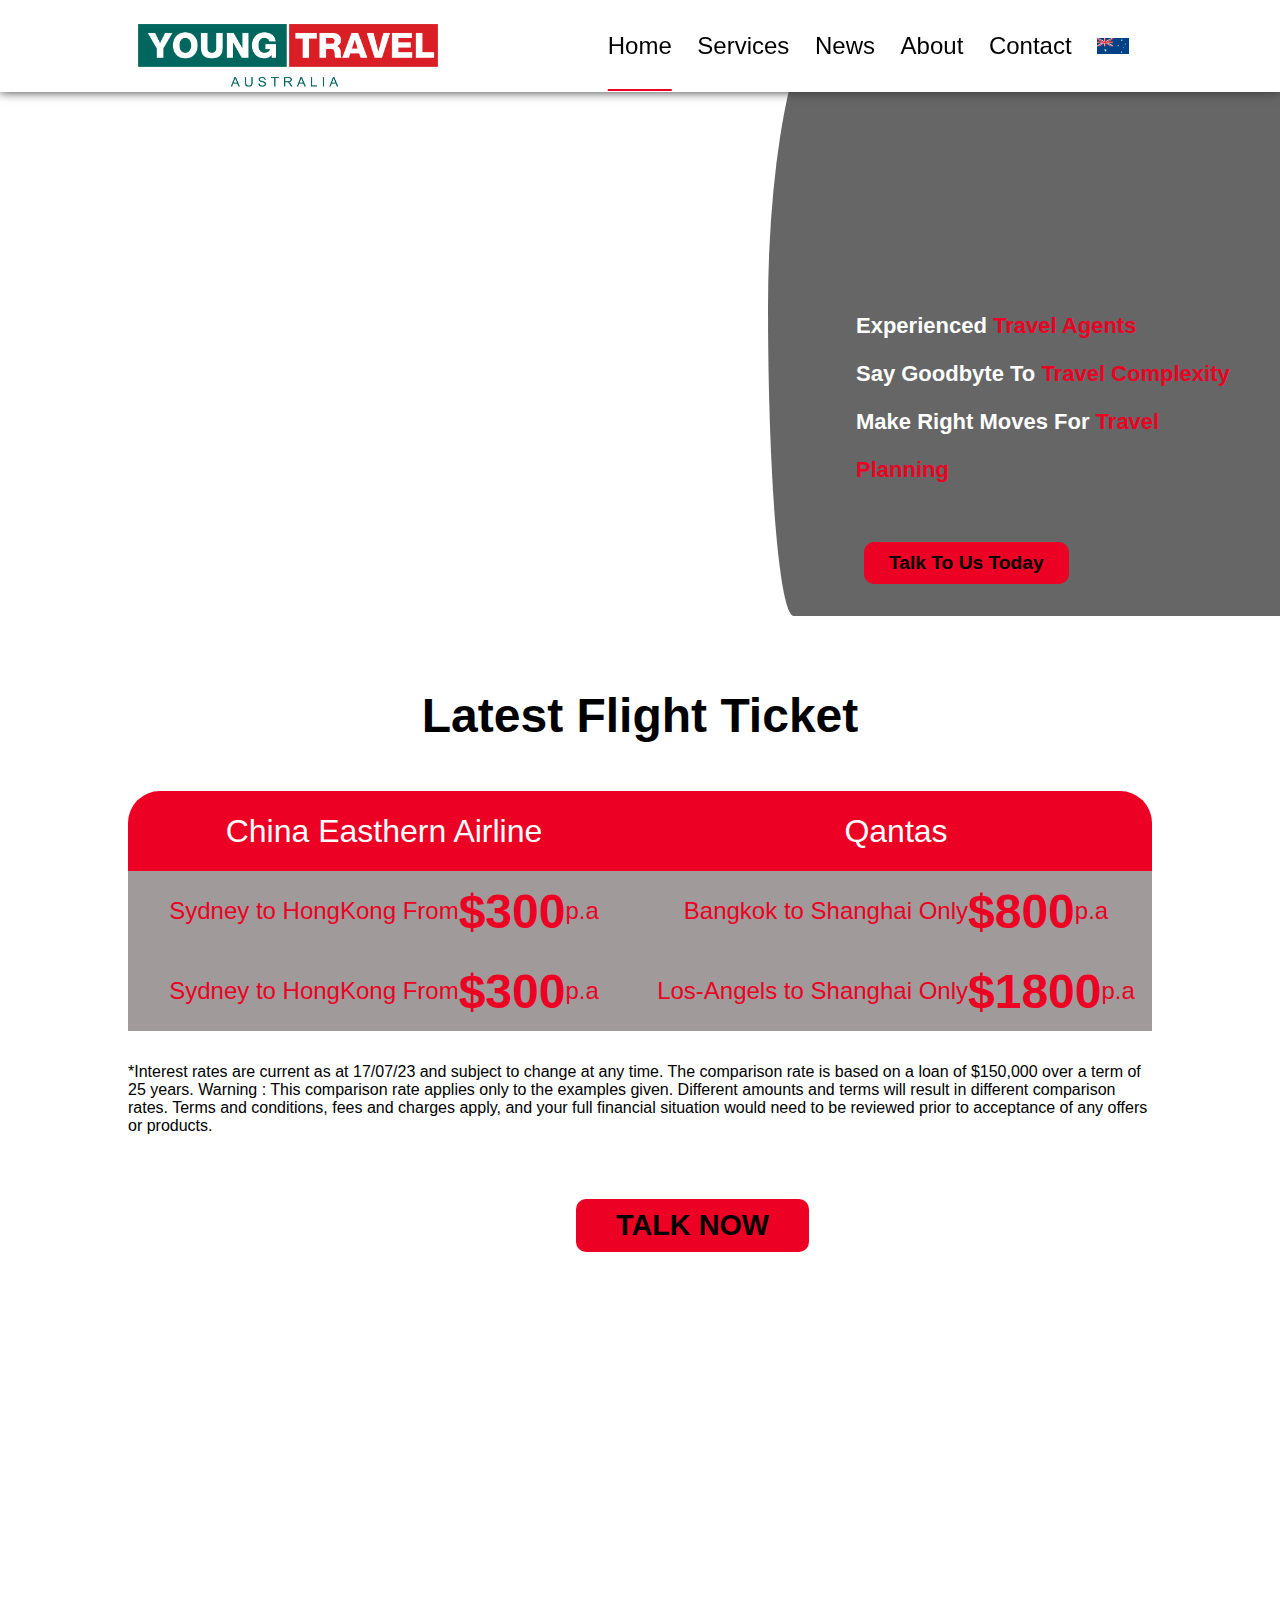
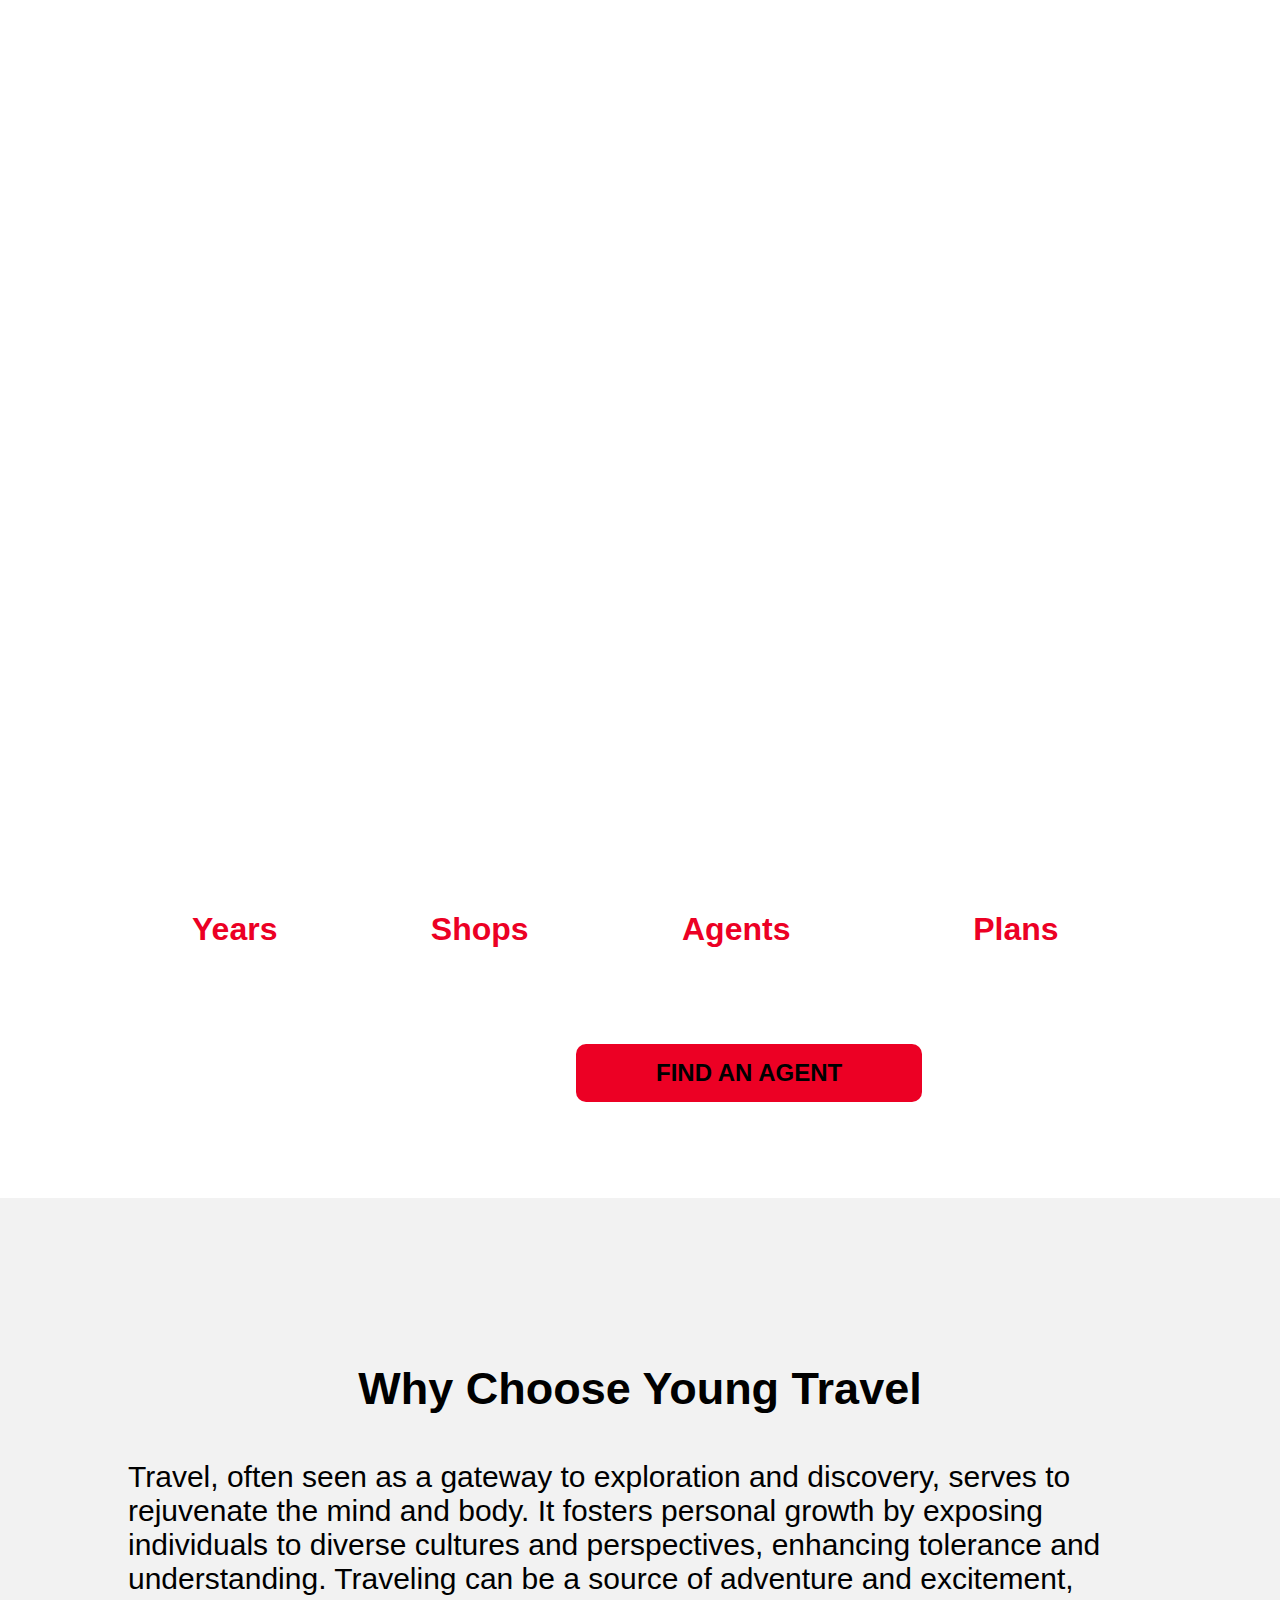
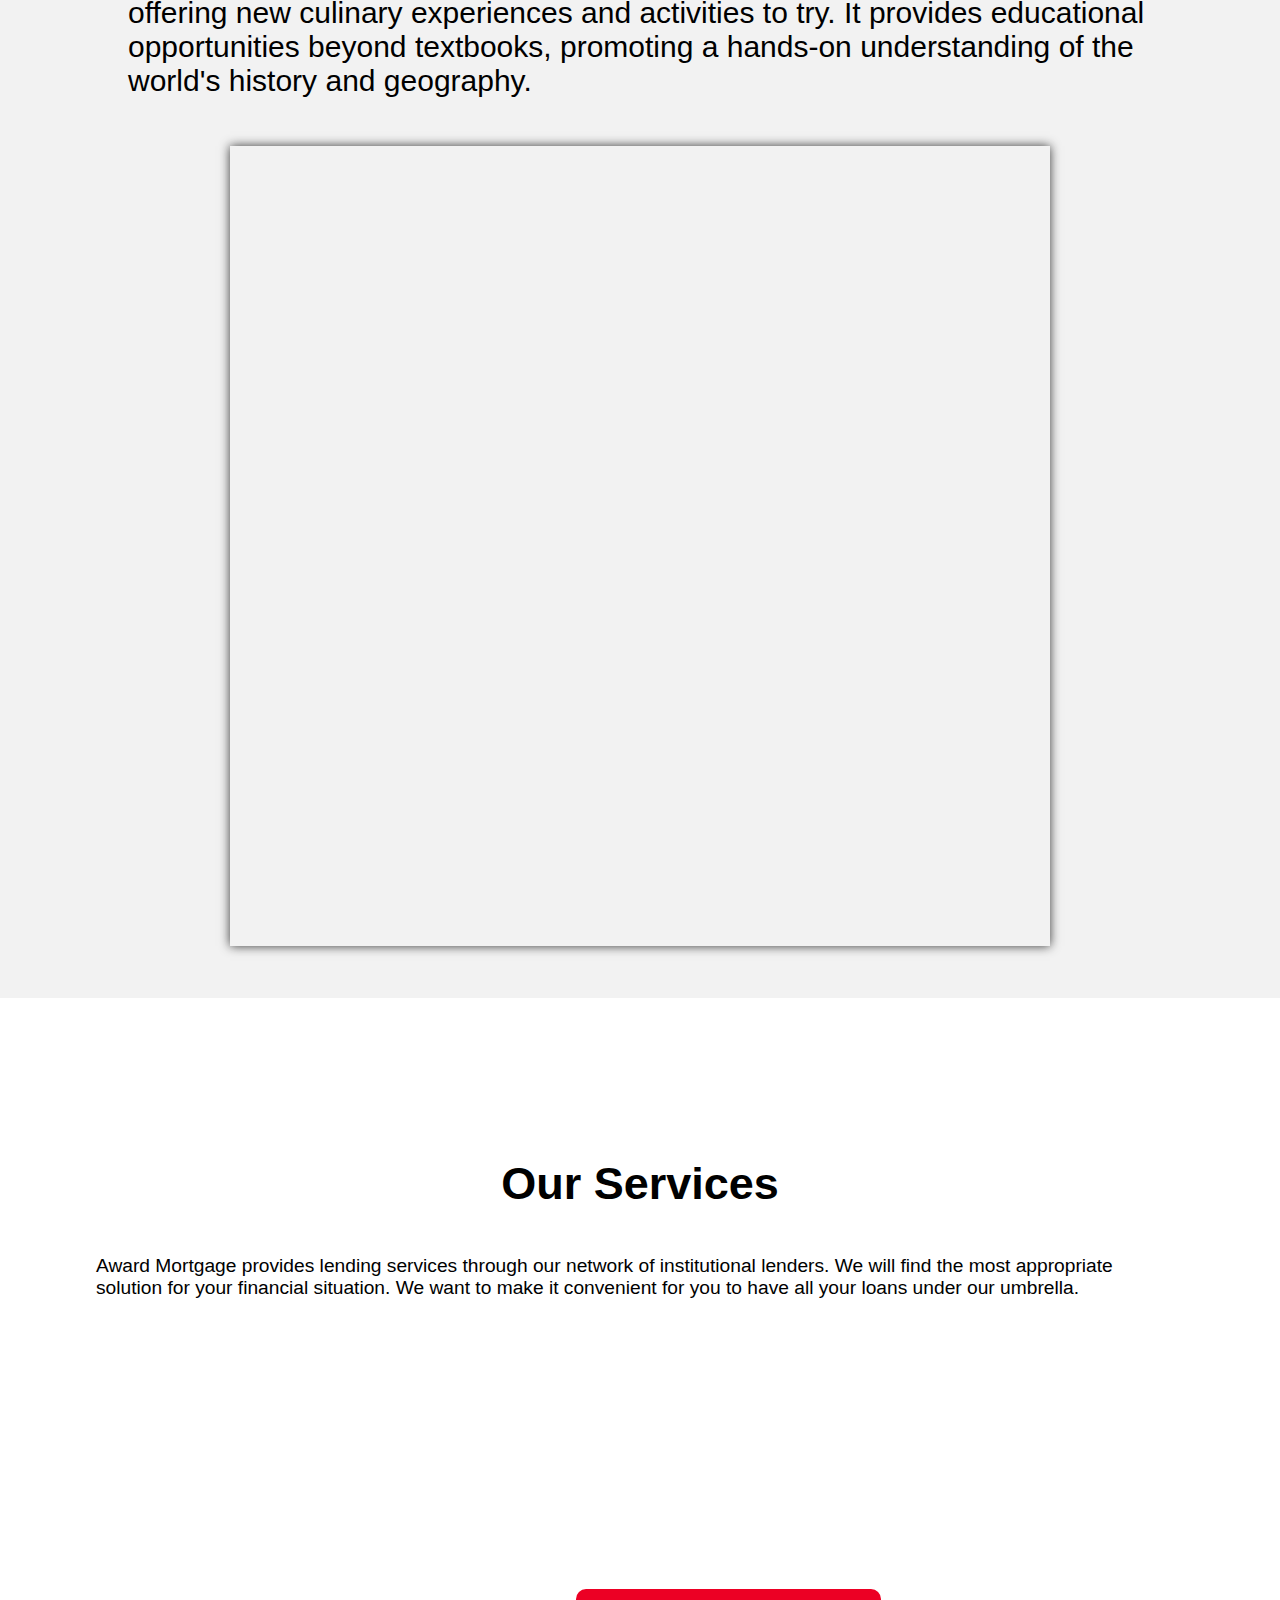
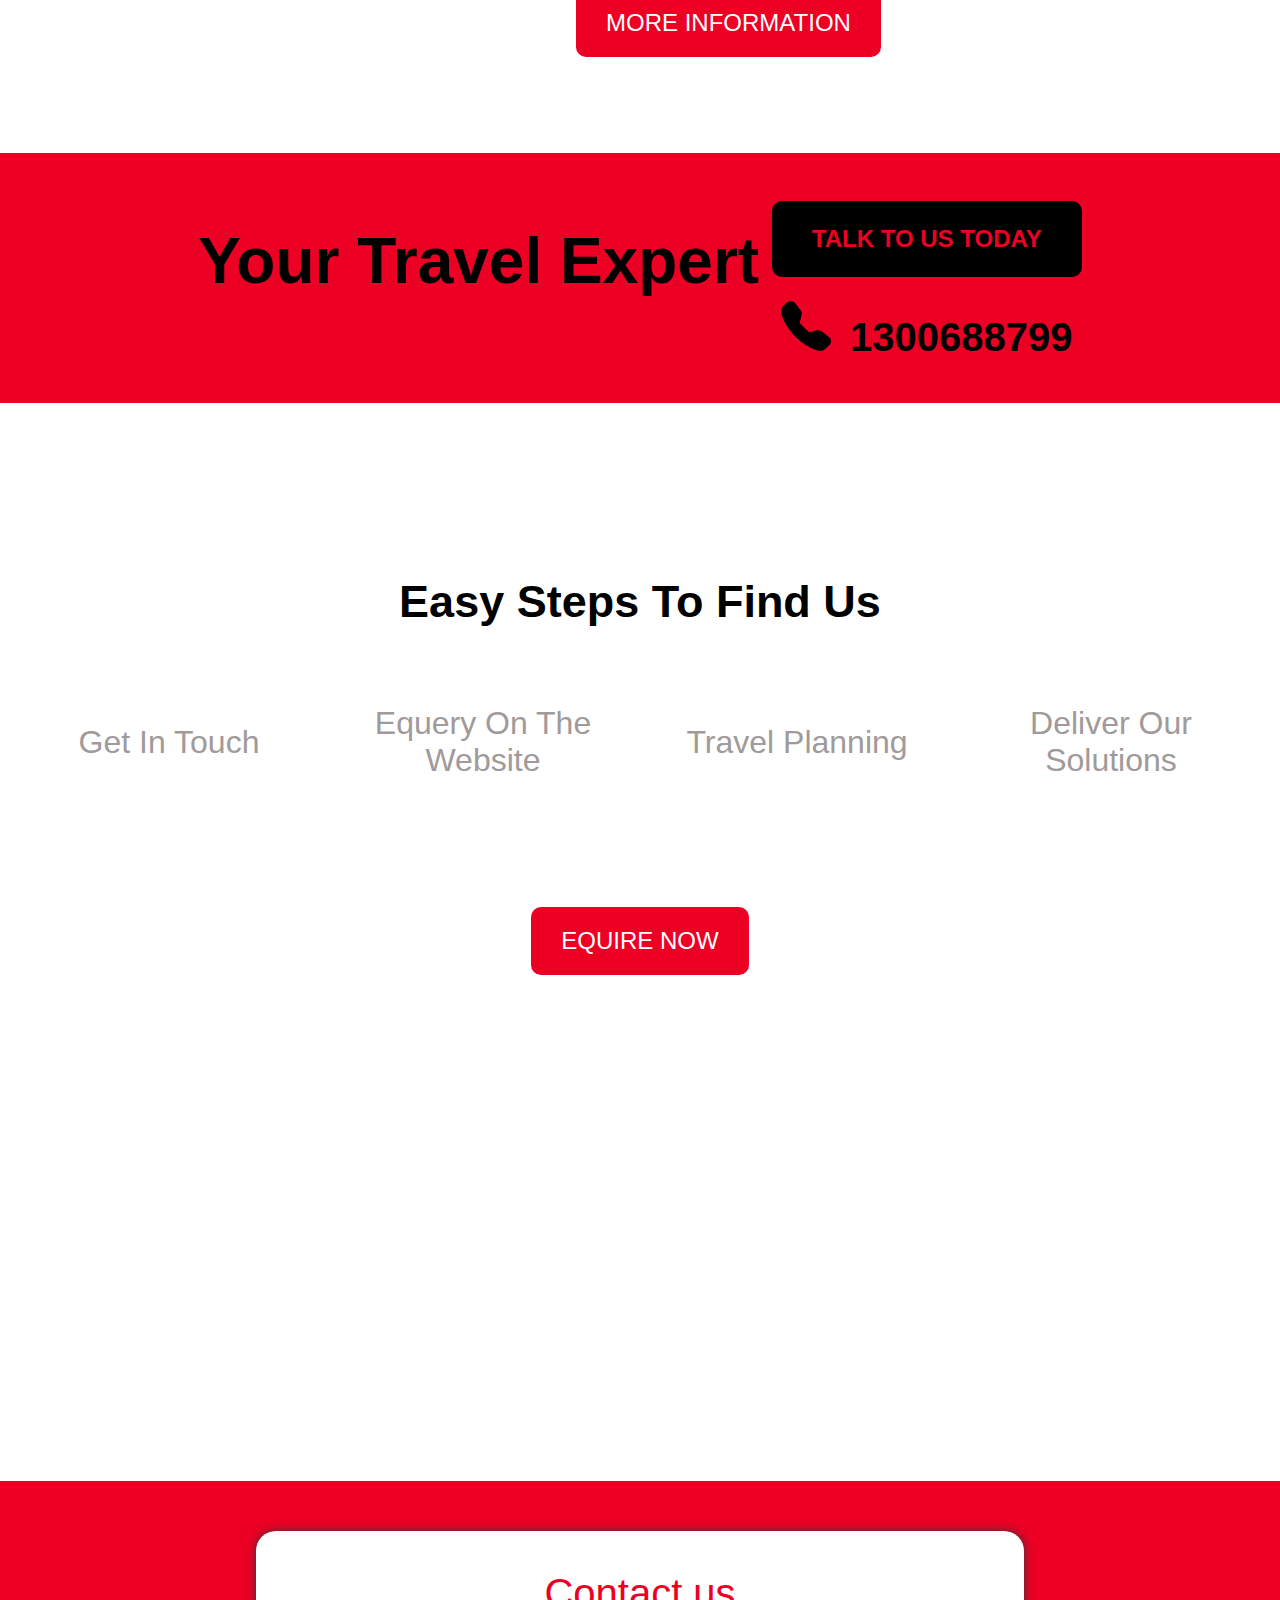
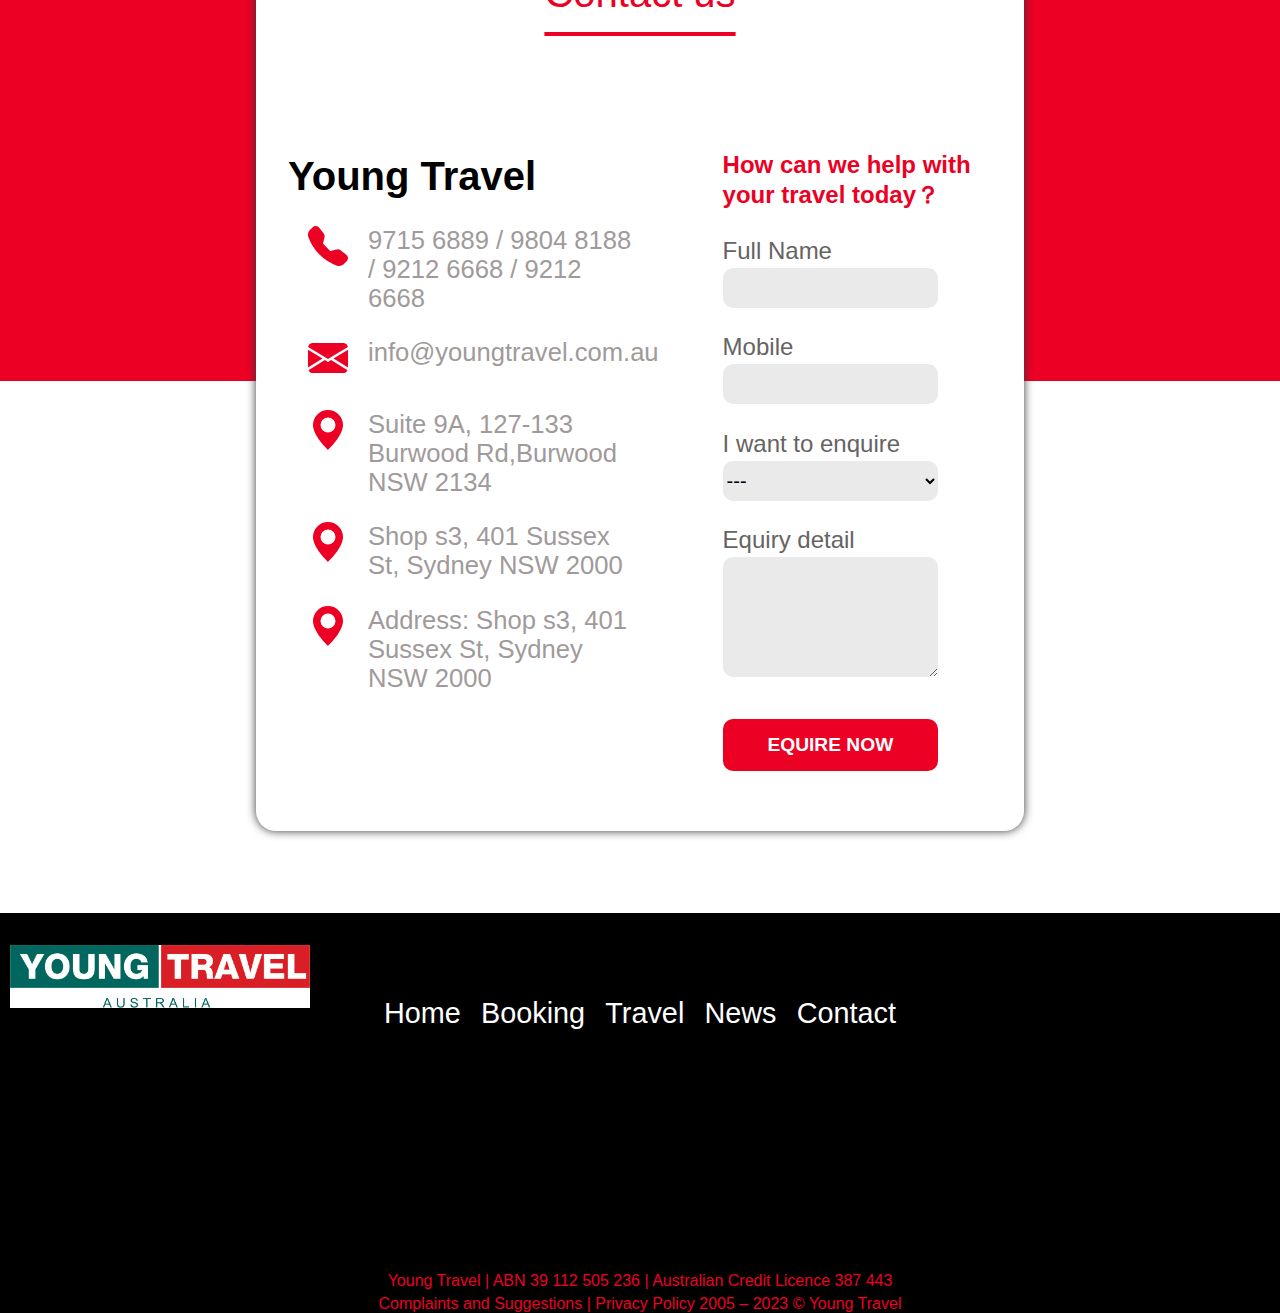
==== commit 167d509d: "start add responsive" ====
--- a/index.html
+++ b/index.html
@@ -3,6 +3,7 @@
 <head>
   <meta charset="UTF-8">
   <meta name="viewport" content="width=device-width, initial-scale=1.0">
+
  
   <link rel="icon" href="./asset/Young-Travel.png">
   <title>Young Travel</title>
@@ -11,6 +12,7 @@
       href="https://cdnjs.cloudflare.com/ajax/libs/font-awesome/5.14.0/css/all.min.css"
       integrity="sha512-1PKOgIY59xJ8Co8+NE6FZ+LOAZKjy+KY8iq0G4B3CyeY6wYHN3yt9PW0XpSriVlkMXe40PTKnXrLnZ9+fkDaog=="
       crossorigin="anonymous"/>
+
  <link rel="stylesheet" href="./css/style.css" />
  <link rel="stylesheet" href="./css/header.css" />
  <link rel="stylesheet" href="./css/footer.css" />
@@ -18,7 +20,8 @@
 
 </head>
 <body>
-   <section class="header-section" role="header">
+   <header class="header-section" role="header">
+   
       <nav class="navbar fixed">
           <div class="container">
             <div class="site-logo">
@@ -27,6 +30,7 @@
                 </a>
             </div>
 
+            <div class="navMobileBtn"><i class="fas fa-bars"></i></div>
             <nav class="barLink">
               <ul class="barLinkList">
                 <li class="barLinkListItem chosen"><a href="#">Home</a></li>
@@ -35,9 +39,9 @@
                 <li class="barLinkListItem"><a href="./html/about.html">About</a></li>
                 <li class="barLinkListItem"><a href="./html/contact.html">Contact</a></li>
                 <li class="navDropdownListItem">
-                  <!-- <li class="barLinkListItem"> -->
+         
                     <a class="navLanguage" href=""><img src="./asset/au-flat.png" alt=""></a>
-                    <!-- <a href=""><img src="../asset/au-flat.png" alt=""></a> -->
+      
                     <ul class="navDropdownList">
                       <li>
                         <a href="#">Chinese</a>
@@ -47,13 +51,26 @@
                 </li>
               </ul>
             </nav>
+
+           
+
         </div>
+
+
       </nav>
-</section>
-
-
-
-   <main class="mainPage">
+ 
+ 
+    </header>
+
+<div class="mobile-header-menu">
+  
+
+</div>
+
+<main class="mainPage">
+
+
+
     <section >
       <div class="video-container-overlay">
       <video src="//awardmortgage.com.au/wp-content/uploads/2019/11/澳华信贷宣传片-00_00_00-00_00_10.mp4" autoplay muted playsinline loop   class="introduceVideoContainer"></video>
@@ -159,9 +176,6 @@
     <!-- </div> -->
 
  </section>
-
-
-
 
 
     <section class="service-section">
@@ -373,7 +387,7 @@
 
   <div class="logo-layer">
     <img src="./asset/Young-Travel.png" alt="">
-    <img src="./asset/Young-Travel.png" alt="">
+    <!-- <img src="./asset/Young-Travel.png" alt=""> -->
 
   </div>
 
@@ -385,6 +399,8 @@
         <a href="#"><span>Contact</span></a>
     </div>
 
+    <!-- <button class="callUs">Call us</button> -->
+
 
     <div class="abn">
       <p class="abn1">Young Travel | ABN 39 112 505 236 | Australian Credit Licence 387 443</p>
@@ -398,6 +414,7 @@
 <script src="./js/navDropdownList.js"></script>
 <script src="https://cdn.jsdelivr.net/npm/bootstrap@5.3.1/dist/js/bootstrap.bundle.min.js" integrity="sha384-HwwvtgBNo3bZJJLYd8oVXjrBZt8cqVSpeBNS5n7C8IVInixGAoxmnlMuBnhbgrkm" crossorigin="anonymous"></script>
 <script src="../js/headerOpacity.js"></script>
+<script src="../js/mobileList.js"></script>
 </body>
 </html>
 
--- a/css/style.css
+++ b/css/style.css
@@ -20,11 +20,21 @@
   }
 }
 
+html {
+  width: 100%;
+  margin: 0;
+  padding: 0;
+}
+
 body {
-  max-width: 3000px;
+  width: 100%;
   margin: 0 auto;
   padding: 0;
   font-family: barlow, sans-serif;
+}
+
+section {
+  width: 100%;
 }
 
 .mainPage {
@@ -622,3 +632,202 @@
   animation-timing-function: linear;
   animation-iteration-count: infinite;
 }
+
+@media screen and (max-width: 1057px) {
+  .stepItem-list .stepItem img {
+    width: 100% !important;
+  }
+  .video-container-overlay .introduceVideoContainer {
+    height: 24rem;
+    margin-top: 14rem;
+  }
+  .video-container-overlay .video-shadow-layout {
+    grid-column: 1/6;
+    grid-row: 1/3;
+    border-radius: unset;
+    max-height: 20%;
+    margin-top: 20rem;
+  }
+  .video-container-overlay .text-layout {
+    grid-column: 1/6 !important;
+    flex-direction: row !important;
+    justify-content: center !important;
+    align-items: center !important;
+    margin-top: 10rem;
+  }
+  .video-container-overlay .talk-to-us {
+    display: none;
+  }
+  .tableSorter {
+    grid-template-columns: 100% !important;
+    grid-template-rows: 1fr 2fr 1fr 2fr !important;
+  }
+  .tableSorter .grid-item-1 {
+    grid-column: 1;
+    grid-row: 1;
+    border-top-left-radius: 0px !important;
+    border-top-right-radius: 2rem;
+  }
+  .tableSorter .grid-item-2 {
+    grid-column: 1 !important;
+    grid-row: 3 !important;
+    margin-top: 2rem;
+  }
+  .tableSorter .grid-item-3 {
+    grid-column: 1 !important;
+    grid-row: 2 !important;
+  }
+  .tableSorter .grid-item-4 {
+    grid-column: 1 !important;
+    grid-row: 4 !important;
+  }
+  .Apply {
+    left: 38% !important;
+  }
+  .travelIntroduction {
+    margin: 0 1rem !important;
+  }
+  .travelIntroStatics-section .statics-container {
+    max-width: 90% !important;
+  }
+  .travelIntroStatics-section .statics-container .statics {
+    margin: 0 1rem;
+  }
+  .findButton {
+    left: 30% !important;
+  }
+  .whyTravel {
+    min-height: 1100px;
+  }
+  .travelReason iframe {
+    height: 20rem !important;
+    width: 100%;
+  }
+  .service-section .InfoButton {
+    left: 30%;
+  }
+  .expert .expertContainer .expert-content {
+    flex-direction: column;
+    justify-content: center;
+    align-items: center;
+  }
+  .expert .expertContainer p {
+    font-size: 3rem;
+    margin: 1rem 0;
+  }
+  .expert .expertContainer .contactDetail .talkToUs {
+    margin-top: 1rem !important;
+  }
+  .steps-to-find {
+    min-height: 550px;
+  }
+  .steps-to-find .step-container .stepItem .item-description {
+    width: 7rem;
+    height: 3rem;
+    font-size: 1.5rem;
+  }
+}
+
+@media screen and (max-width: 768px) {
+  .text-editor p {
+    font-size: 1.5rem;
+  }
+  .ticket-table .tableSorter .spanStyle {
+    font-size: 1.6rem;
+  }
+  .ticket-table .tableSorter .spanStyle-body {
+    font-size: 1rem;
+  }
+  .Apply {
+    position: unset !important;
+    margin: 2rem 5rem;
+    font-size: 1.4rem;
+  }
+  body .video-container-overlay {
+    height: 35rem;
+  }
+  body .video-container-overlay .introduceVideoContainer {
+    margin-top: 6rem;
+  }
+  body .video-container-overlay .video-shadow-layout {
+    margin-top: 16rem;
+  }
+  body .video-container-overlay .text-layout blockquote {
+    margin: auto;
+  }
+  body .video-container-overlay .text-layout blockquote div {
+    font-size: 1rem;
+    line-height: 2rem;
+  }
+  .backgroundCover .elementor-container .travelName {
+    font-size: 2rem;
+  }
+  .backgroundCover .travelIntroStatics-section .statics-container {
+    width: 80%;
+    flex-direction: column;
+    margin: 0 auto;
+  }
+  .backgroundCover .travelIntroStatics-section .statics-container > :not(:nth-child(1)) {
+    margin-top: 2rem;
+  }
+  .backgroundCover .findButton {
+    position: unset;
+    margin: 6rem 2rem;
+    font-size: 1.2rem;
+  }
+  .service-section .InfoButton {
+    position: unset;
+    margin: 6rem 2rem;
+  }
+  .service-section .serviceBar {
+    justify-content: center;
+    margin: auto;
+  }
+  .steps-to-find .step-container .steps-title {
+    font-size: 1.8rem;
+  }
+  .steps-to-find .step-container .stepItem-list {
+    flex-direction: column;
+  }
+  .steps-to-find .step-container .stepItem-list > :not(:nth-child(1)) {
+    margin-top: 3rem;
+  }
+  .steps-to-find .step-container .stepItem .item-description {
+    margin: 0;
+  }
+  .expert .expertContainer {
+    display: flex;
+    justify-content: center;
+    align-items: center;
+  }
+  .expert .expertContainer .expert-content {
+    margin: 1rem auto 3rem auto;
+  }
+  .expert .expertContainer .expert-content p {
+    font-size: 1.8rem;
+  }
+  .expert .expertContainer .expert-content .contactDetail .talkToUs {
+    padding: 1rem 2rem;
+    font-size: 1.2rem;
+  }
+  .expert .expertContainer .expert-content .contactDetail .bi {
+    height: 20px;
+    width: 20px;
+  }
+  .expert .expertContainer .expert-content .contactDetail span {
+    font-size: 1.2rem;
+  }
+  .contactForm .formContainer .form-to-contact {
+    width: 100%;
+  }
+  .contactForm .formContainer .form-to-contact .right-section {
+    width: 90% !important;
+  }
+  .contactForm .formContainer .form-to-contact .right-section .contactForm li .text-input {
+    width: 90%;
+  }
+  .contactForm .formContainer .form-to-contact .right-section button {
+    font-size: 1.2rem !important;
+    font-weight: 200 !important;
+  }
+}
--- a/css/header.css
+++ b/css/header.css
@@ -1,6 +1,5 @@
 @charset "UTF-8";
 .header-section {
-  max-width: 3000px;
   width: 100%;
 }
 
@@ -51,6 +50,7 @@
   display: flex;
   justify-content: end;
   align-items: center;
+  visibility: visible;
 }
 
 .barLink .barLinkList {
@@ -148,7 +148,7 @@
   padding: 0;
   margin: 0;
   display: inline-block;
-  width: 1rem;
+  width: 2rem;
   height: auto;
   image-rendering: optimizeQuality;
 }
@@ -194,3 +194,114 @@
   width: 100%;
   z-index: 999;
 }
+
+.navMobileBtn {
+  background-color: var(--secondary-color);
+  color: var(--primary-color);
+  border-radius: 10px;
+  width: 3rem;
+  height: 3rem;
+  margin: 1.5rem 0 0 1.5rem;
+  font-size: 1.5rem;
+  position: relative;
+  float: right;
+  display: flex;
+  justify-content: center;
+  align-items: center;
+  cursor: pointer;
+  display: none;
+}
+
+.navMobileBtn.show {
+  display: flex;
+}
+
+.navMobileBtn i {
+  width: 1.5rem;
+  height: 1.5rem;
+  padding: 0.8rem;
+}
+
+.mobile-header-menu {
+  display: none;
+}
+
+@media screen and (max-width: 1057px) {
+  .barLink {
+    visibility: hidden;
+    display: none;
+  }
+  .navMobileBtn {
+    display: block;
+  }
+  .navbar {
+    min-height: 120px;
+  }
+  .container {
+    display: flex;
+    flex-direction: column;
+    justify-items: center;
+    align-items: center;
+    max-width: 95% !important;
+    min-width: 95% !important;
+    margin: 1rem auto !important;
+  }
+  .site-logo {
+    order: 2;
+  }
+  .site-logo img {
+    max-width: 500px !important;
+  }
+  .navMobileBtn {
+    order: 1;
+    align-self: flex-end;
+  }
+  .mobile-header-menu {
+    position: fixed;
+    top: 235px;
+    background-color: var(--primary-color);
+    min-height: 100px;
+    width: 100%;
+    z-index: 2000;
+    transition: 1s min-height ease-in;
+    box-shadow: #363636 0px 10px 10px;
+    border-top: 0.5px solid darkgray;
+  }
+  .mobile-header-menu .barLink {
+    visibility: visible;
+    width: 100% !important;
+    display: unset;
+  }
+  .mobile-header-menu .barLink .chosen {
+    text-decoration: none;
+    background-color: var(--secondary-color);
+  }
+  .mobile-header-menu .barLink .barLinkList {
+    display: flex;
+    flex-direction: column !important;
+    justify-content: center;
+    align-items: flex-start;
+    padding: 0;
+  }
+  .mobile-header-menu .barLink .barLinkList li:hover {
+    text-decoration: none;
+    background-color: var(--secondary-color);
+  }
+  .mobile-header-menu .barLink .barLinkListItem {
+    width: 100%;
+    justify-content: flex-start;
+  }
+  .mobile-header-menu .barLink .barLinkListItem a:hover {
+    color: unset;
+  }
+}
+
+@media screen and (max-width: 768px) {
+  .site-logo img {
+    max-width: 300px !important;
+    margin: auto;
+  }
+  body .mobile-header-menu {
+    top: 190px;
+  }
+}
--- a/css/footer.css
+++ b/css/footer.css
@@ -29,8 +29,8 @@
   max-width: 100%;
   margin-top: 2rem;
   display: grid;
-  grid-template-columns: 1fr 3fr;
-  grid-template-rows: 70% 30%;
+  grid-template-columns: 1fr 2fr 1fr;
+  grid-template-rows: 1fr 1fr;
 }
 
 .footer .footer-area .logo-layer {
@@ -68,15 +68,18 @@
 }
 
 .footer .footer-area .abn {
-  grid-column: 1/3;
+  grid-column: 2/3;
   grid-row: 2;
+  flex-direction: column;
+  display: flex;
+  justify-content: flex-end;
+  align-items: center;
 }
 
 .footer .footer-area .abn p {
   font-weight: 200;
-  font-size: 20px;
+  font-size: 1rem;
   color: var(--secondary-color);
-  text-align: center;
 }
 
 .footer .footer-area .abn .abn1 {
@@ -86,3 +89,67 @@
 .footer .footer-area .abn .abn2 {
   margin: 0 auto;
 }
+
+.footer .footer-area .callUs {
+  grid-column: 3/4;
+  grid-row: 1/3;
+  border-radius: 10px;
+  border: none;
+  font-weight: 200;
+  color: var(--primary-color);
+  font-size: 1.5rem;
+  padding: 20px 20px;
+  text-transform: uppercase;
+  background-color: var(--secondary-color);
+  margin: 9rem 5rem;
+  cursor: pointer;
+}
+
+@media screen and (max-width: 1057px) {
+  .footer-area {
+    min-height: 100px !important;
+  }
+  .footer-area .footerBar a span {
+    font-size: 1rem !important;
+  }
+  .footer-area .abn p {
+    font-size: 0.7rem !important;
+  }
+  .footer-area .callUs {
+    margin: auto !important;
+    width: 80%;
+    height: 20%;
+    font-size: 1rem !important;
+  }
+}
+
+@media screen and (max-width: 768px) {
+  body .footer .footer-area {
+    grid-template-rows: 1fr 1fr 1fr !important;
+  }
+  body .footer .footer-area .abn {
+    grid-column: 1/4;
+    grid-row: 3;
+    width: 75%;
+    margin: 0 auto;
+  }
+  body .footer .footer-area .abn p {
+    text-align: center;
+  }
+  body .footer .footer-area .footerBar {
+    grid-row: 2;
+    flex-direction: column;
+    margin: 1rem 0;
+    grid-column: 1;
+  }
+  body .footer .footer-area .footerBar > :not(:nth-child(1)) {
+    margin-top: 0.5rem;
+  }
+  body .footer .footer-area .logo-layer {
+    grid-column: 1/4;
+  }
+  body .footer .footer-area .logo-layer img {
+    max-width: 80% !important;
+    margin: 2rem auto;
+  }
+}
--- a/css/contactForm.css
+++ b/css/contactForm.css
@@ -203,3 +203,33 @@
   animation-timing-function: linear;
   animation-iteration-count: infinite;
 }
+
+@media screen and (max-width: 1057px) {
+  .formContainer .up-section {
+    min-height: 700px;
+  }
+  .formContainer .down-section {
+    min-height: 700px;
+  }
+  .formContainer .form-to-contact {
+    grid-template-rows: 10% 0.8fr 1fr !important;
+  }
+  .formContainer .form-to-contact .left-section {
+    grid-column: 1/3 !important;
+    grid-row: 2/3 !important;
+    margin: 0 0.5rem !important;
+    width: 90% !important;
+  }
+  .formContainer .form-to-contact .left-section h1 {
+    text-align: center;
+  }
+  .formContainer .form-to-contact .left-section .contact-list li span {
+    font-size: 1.3rem;
+  }
+  .formContainer .form-to-contact .right-section {
+    grid-column: 1/3 !important;
+    grid-row: 3/4 !important;
+    margin: 0 2rem !important;
+    width: 100% !important;
+  }
+}
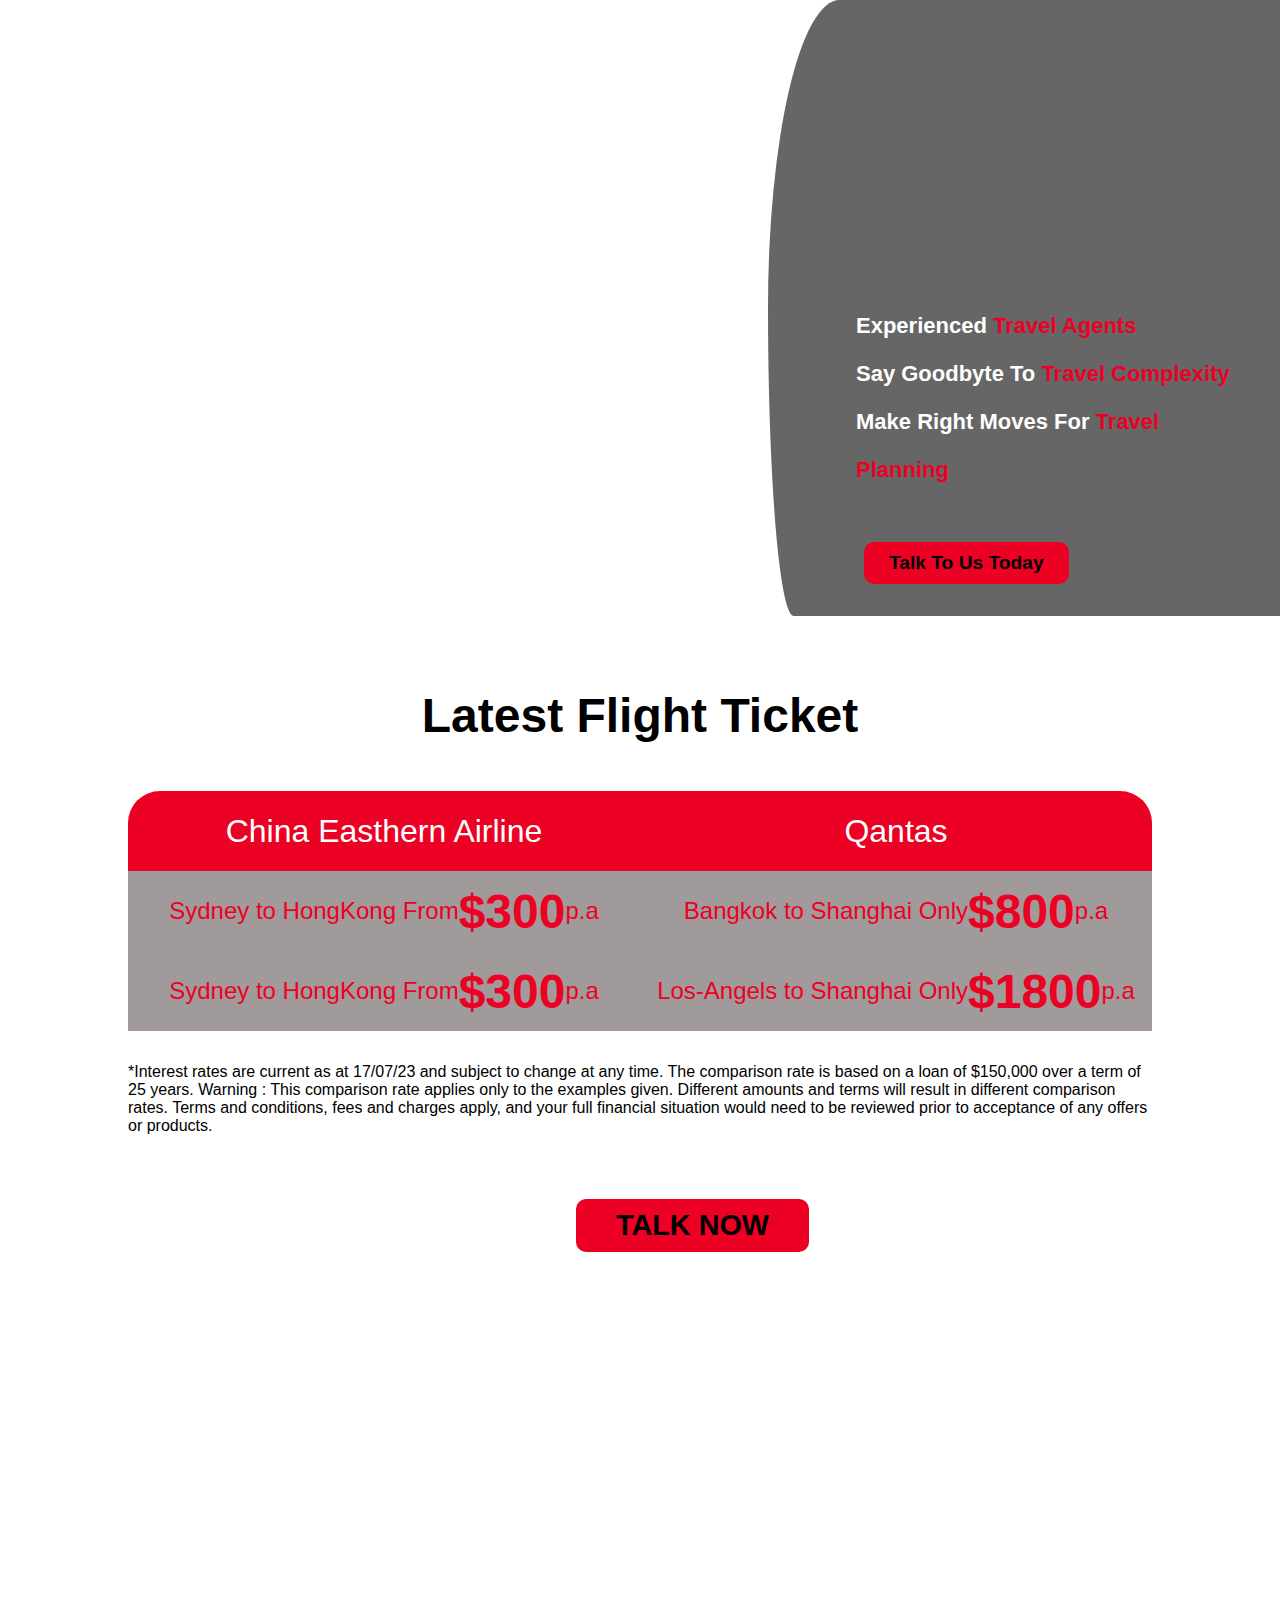
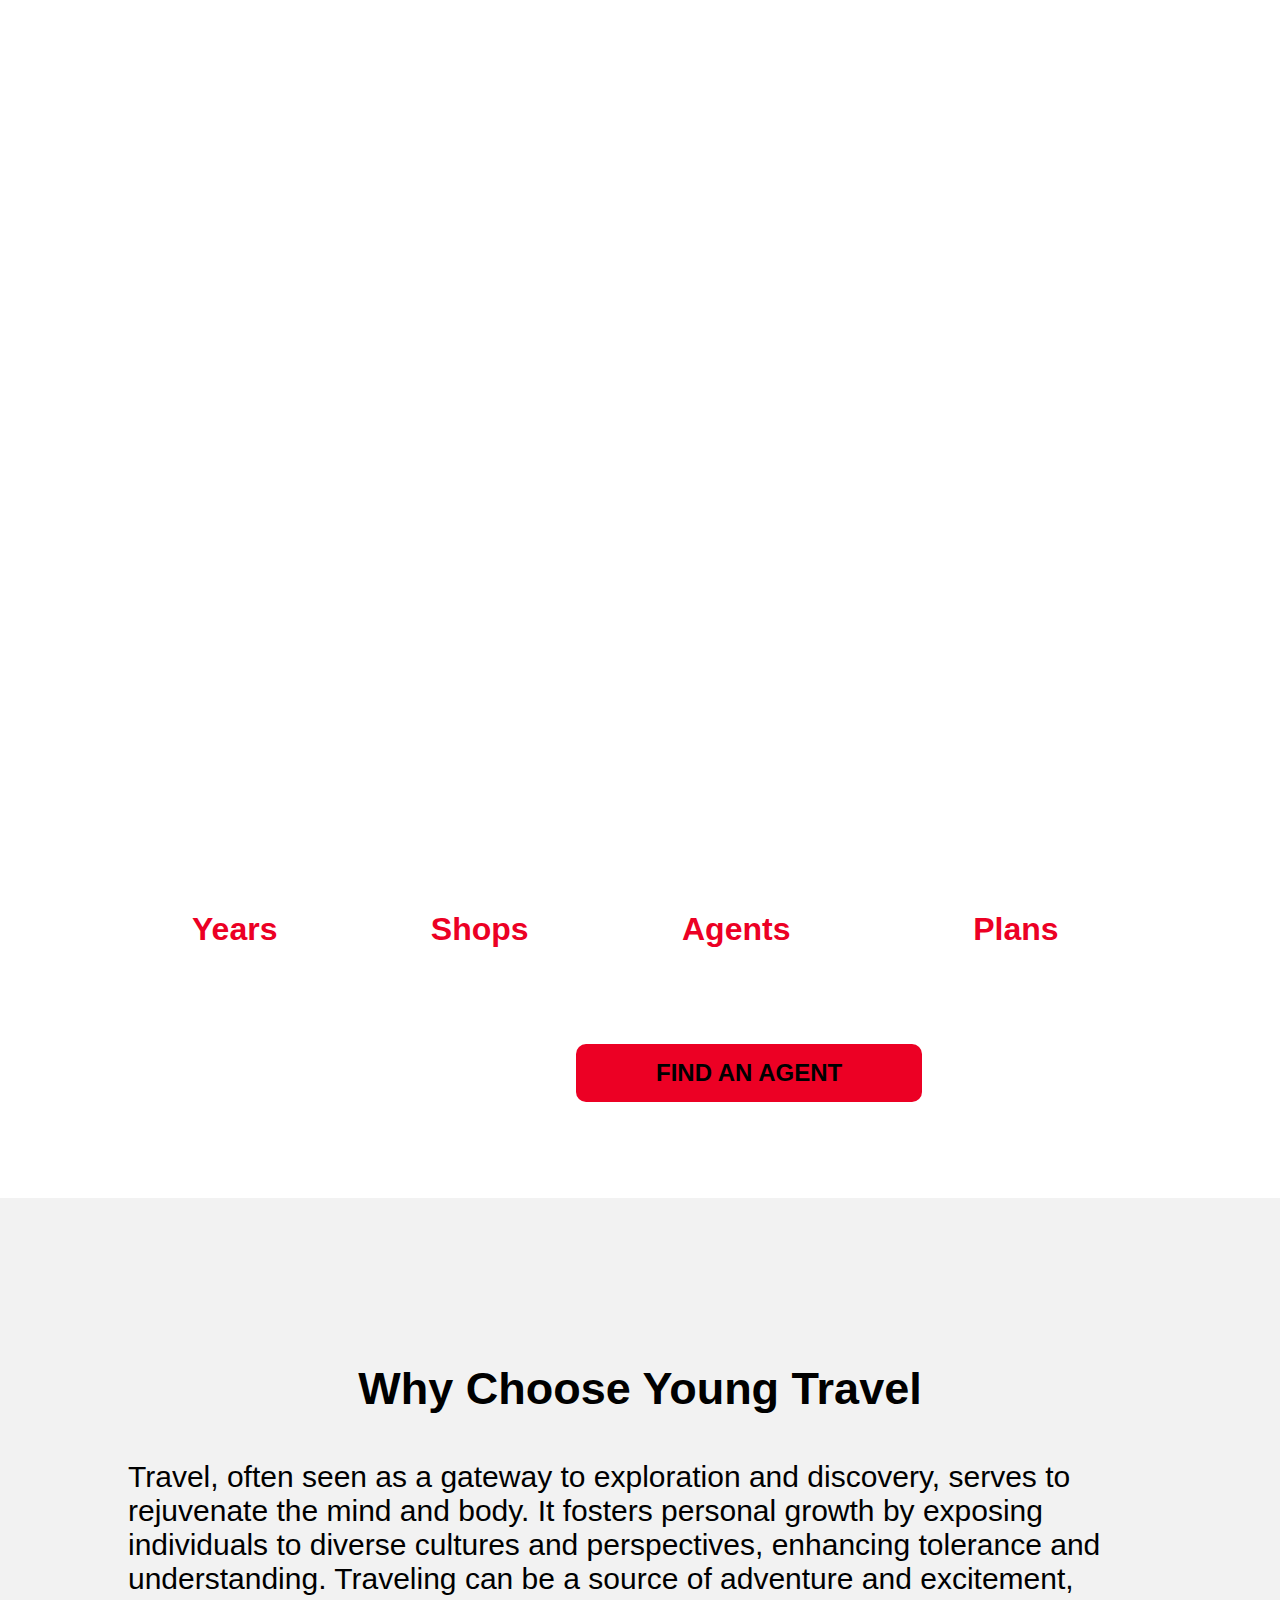
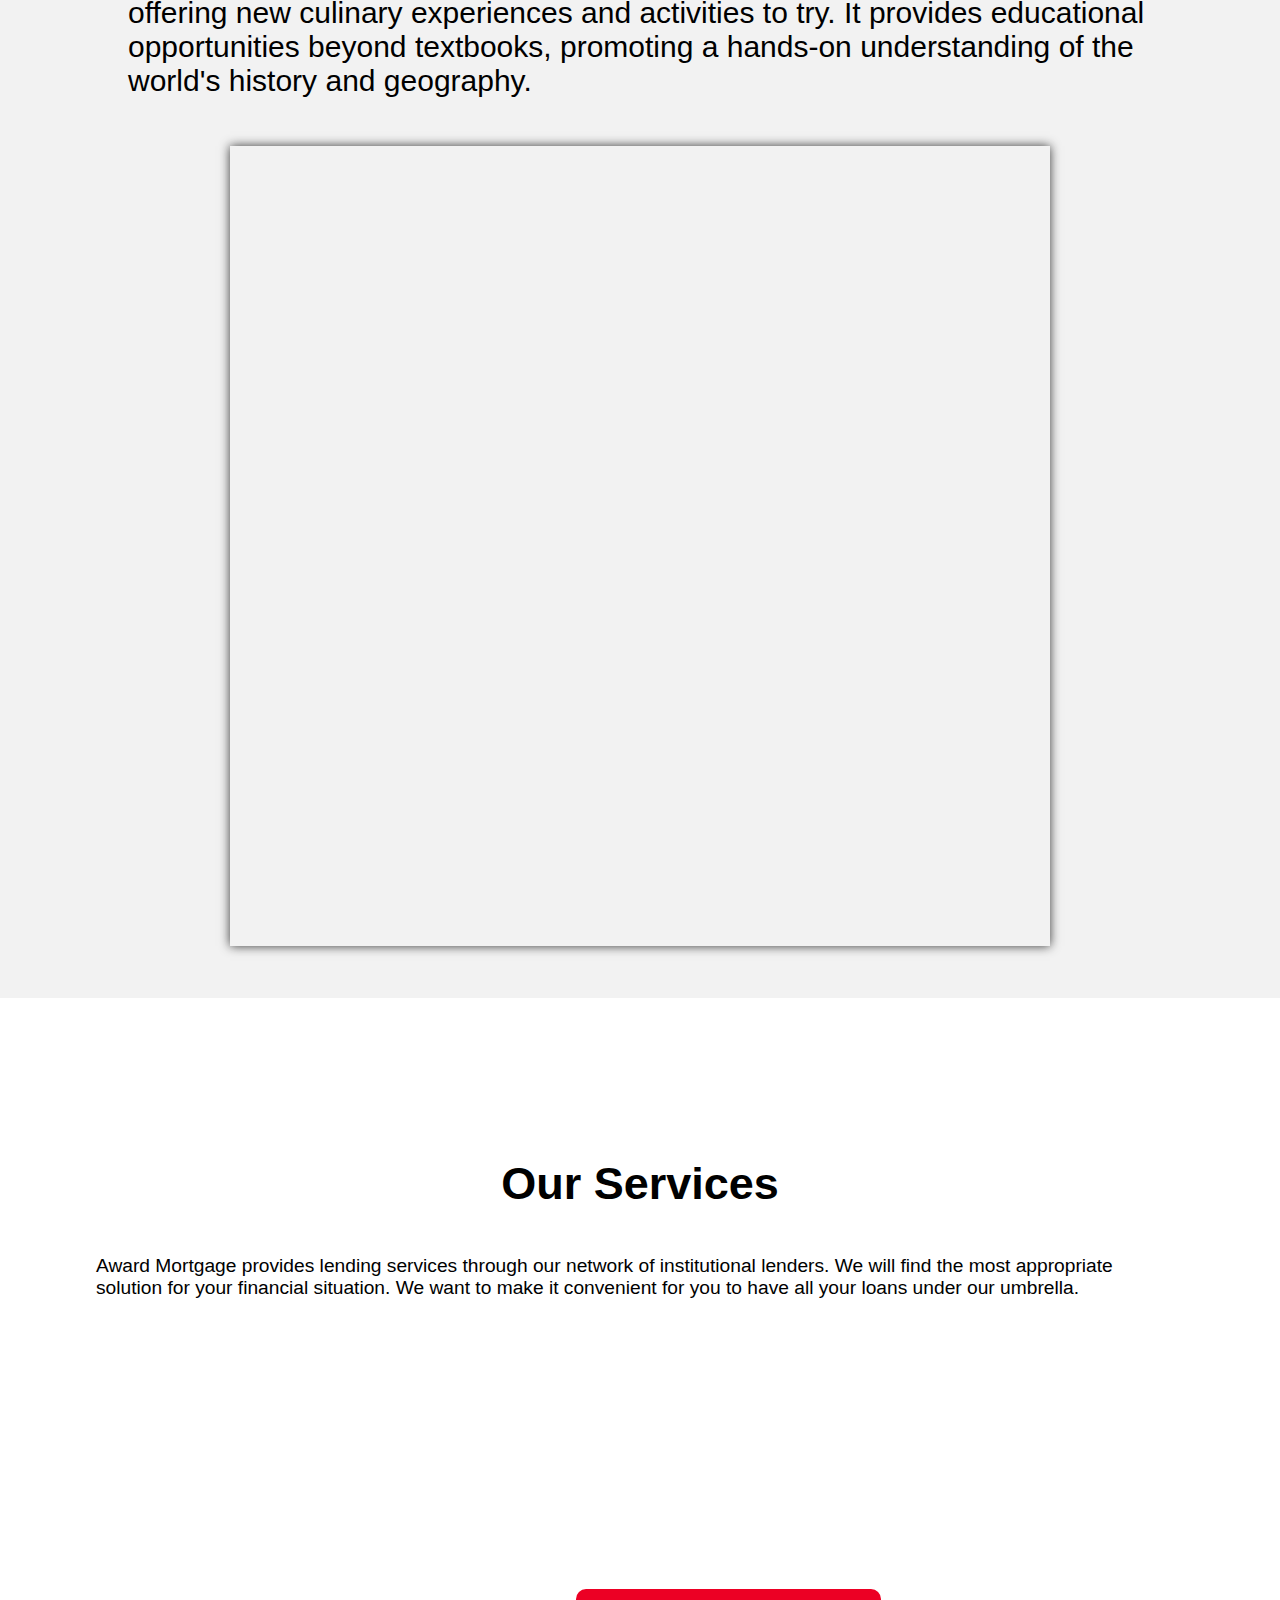
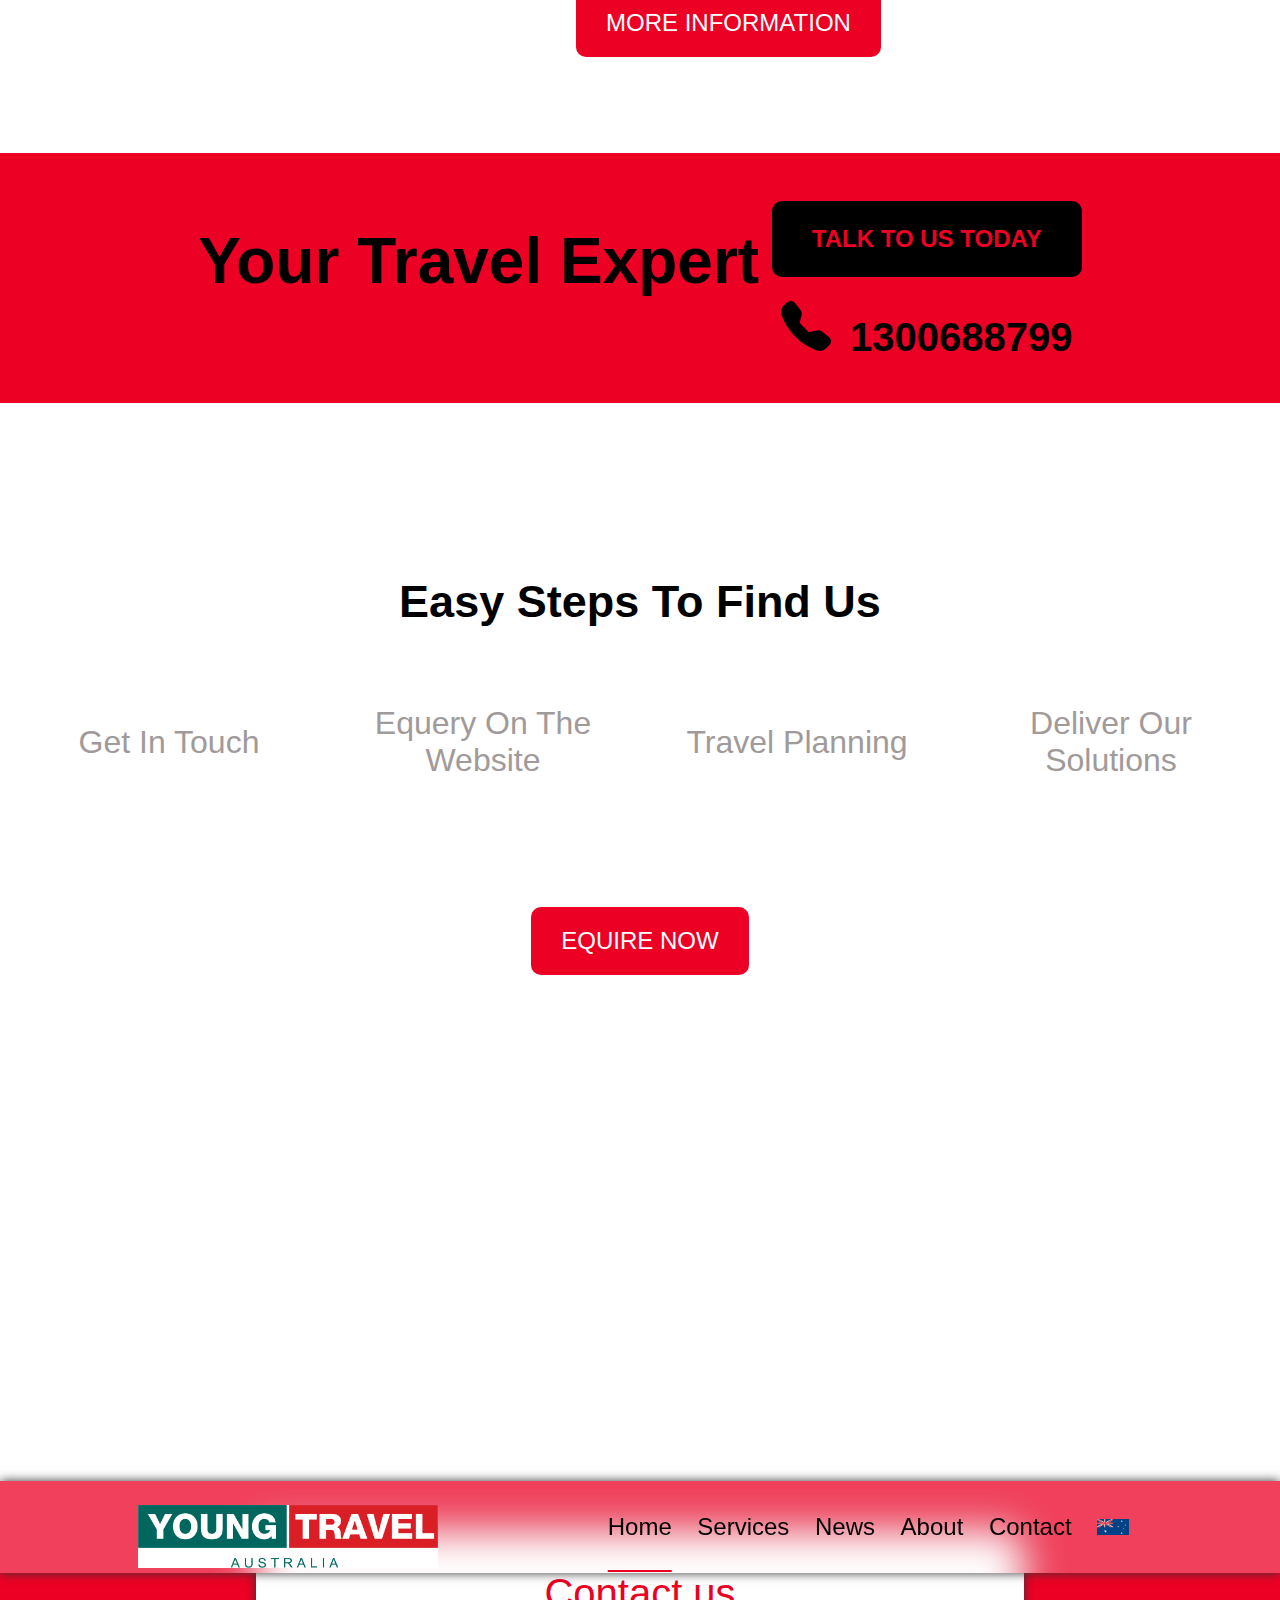
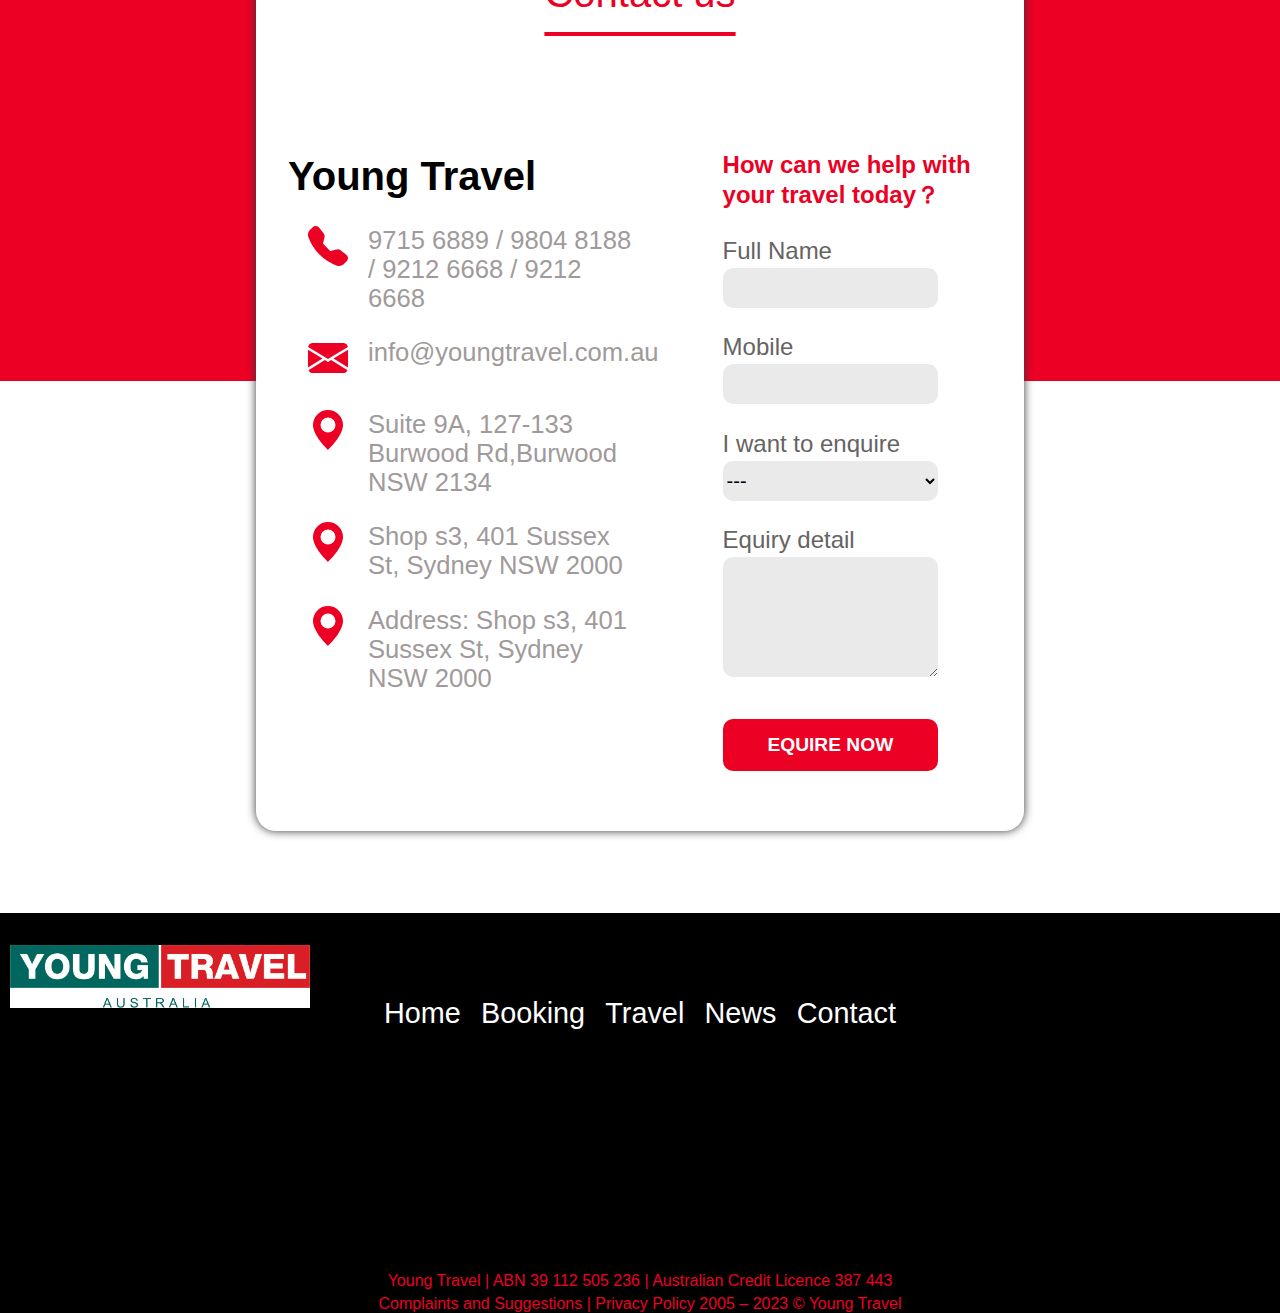
==== commit c2dbcdd3: "add iphone and ipad responsive design" ====
--- a/index.html
+++ b/index.html
@@ -83,7 +83,7 @@
               </blockquote>
               <!-- <h2>Experienced Travel Agent</h2> -->
 
-              <button class="talk-to-us">talk to us today</button>
+              <button class="talk-to-us" >talk to us today</button>
         </div>
       </div>
 
@@ -187,7 +187,7 @@
       <div class="serviceBar">
           <!-- <div class="serviceContainer"> -->
            <figure class="serviceOption">
-            <a href="#">
+            <a href="#contactForm">
              <img src="https://awardmortgage.com.au/wp-content/uploads/2019/10/service-professionalloan.jpg" alt="" decoding="async">
              <figcaption class="image-caption caption-position">
                 Visa application
@@ -197,7 +197,7 @@
           <!-- </div> -->
 
           <figure class="serviceOption">
-            <a href="#">
+            <a href="#contactForm">
              <img src="https://awardmortgage.com.au/wp-content/uploads/2019/10/service-professionalloan.jpg" alt="" decoding="async">
              <figcaption class="image-caption caption-position">
                 Flight Booking
@@ -206,7 +206,7 @@
            </figure>
 
            <figure class="serviceOption">
-            <a href="#">
+            <a href="#contactForm">
              <img src="https://awardmortgage.com.au/wp-content/uploads/2019/10/service-professionalloan.jpg" alt="" decoding="async">
              <figcaption class="image-caption caption-position">
                 Travel Planning
@@ -215,7 +215,7 @@
            </figure>
 
            <figure class="serviceOption">
-            <a href="#">
+            <a href="#contactForm">
              <img src="https://awardmortgage.com.au/wp-content/uploads/2019/10/service-professionalloan.jpg" alt="" decoding="async">
              <figcaption class="image-caption caption-position">
                 travel guiding
@@ -224,7 +224,7 @@
            </figure>
 
            <figure class="serviceOption">
-            <a href="#">
+            <a href="#contactForm">
              <img src="https://awardmortgage.com.au/wp-content/uploads/2019/10/service-professionalloan.jpg" alt="" decoding="async">
              <figcaption class="image-caption caption-position">
                 Vodafone 
@@ -233,7 +233,7 @@
            </figure>
 
            <figure class="serviceOption">
-            <a href="#">
+            <a href="#contactForm">
              <img src="https://awardmortgage.com.au/wp-content/uploads/2019/10/service-professionalloan.jpg" alt="" decoding="async">
              <figcaption class="image-caption caption-position">
                 Travel consulting
@@ -292,7 +292,7 @@
   </div>
 </section>
 
-<section class="contactForm">
+<section class="contactForm" id="contactForm">
 
   <div class="formContainer">
       <div class="up-section">
@@ -415,6 +415,7 @@
 <script src="https://cdn.jsdelivr.net/npm/bootstrap@5.3.1/dist/js/bootstrap.bundle.min.js" integrity="sha384-HwwvtgBNo3bZJJLYd8oVXjrBZt8cqVSpeBNS5n7C8IVInixGAoxmnlMuBnhbgrkm" crossorigin="anonymous"></script>
 <script src="../js/headerOpacity.js"></script>
 <script src="../js/mobileList.js"></script>
+<script src="../js/router.js"></script>
 </body>
 </html>
 
--- a/css/style.css
+++ b/css/style.css
@@ -817,17 +817,4 @@
   .expert .expertContainer .expert-content .contactDetail span {
     font-size: 1.2rem;
   }
-  .contactForm .formContainer .form-to-contact {
-    width: 100%;
-  }
-  .contactForm .formContainer .form-to-contact .right-section {
-    width: 90% !important;
-  }
-  .contactForm .formContainer .form-to-contact .right-section .contactForm li .text-input {
-    width: 90%;
-  }
-  .contactForm .formContainer .form-to-contact .right-section button {
-    font-size: 1.2rem !important;
-    font-weight: 200 !important;
-  }
-}
+}
--- a/css/contactForm.css
+++ b/css/contactForm.css
@@ -233,3 +233,28 @@
     width: 100% !important;
   }
 }
+
+@media screen and (max-width: 768px) {
+  .contactForm .formContainer .form-to-contact {
+    width: 100%;
+  }
+  .contactForm .formContainer .form-to-contact .right-section {
+    width: 90% !important;
+  }
+  .contactForm .formContainer .form-to-contact .right-section button {
+    width: 90%;
+  }
+  .contactForm .formContainer .form-to-contact .right-section .contactForm li .text-input {
+    width: 90%;
+  }
+  .contactForm .formContainer .form-to-contact .right-section .contactForm li .mySelect {
+    width: 90%;
+  }
+  .contactForm .formContainer .form-to-contact .right-section .contactForm li .equiry {
+    width: 90%;
+  }
+  .contactForm .formContainer .form-to-contact .right-section button {
+    font-size: 1.2rem !important;
+    font-weight: 200 !important;
+  }
+}
